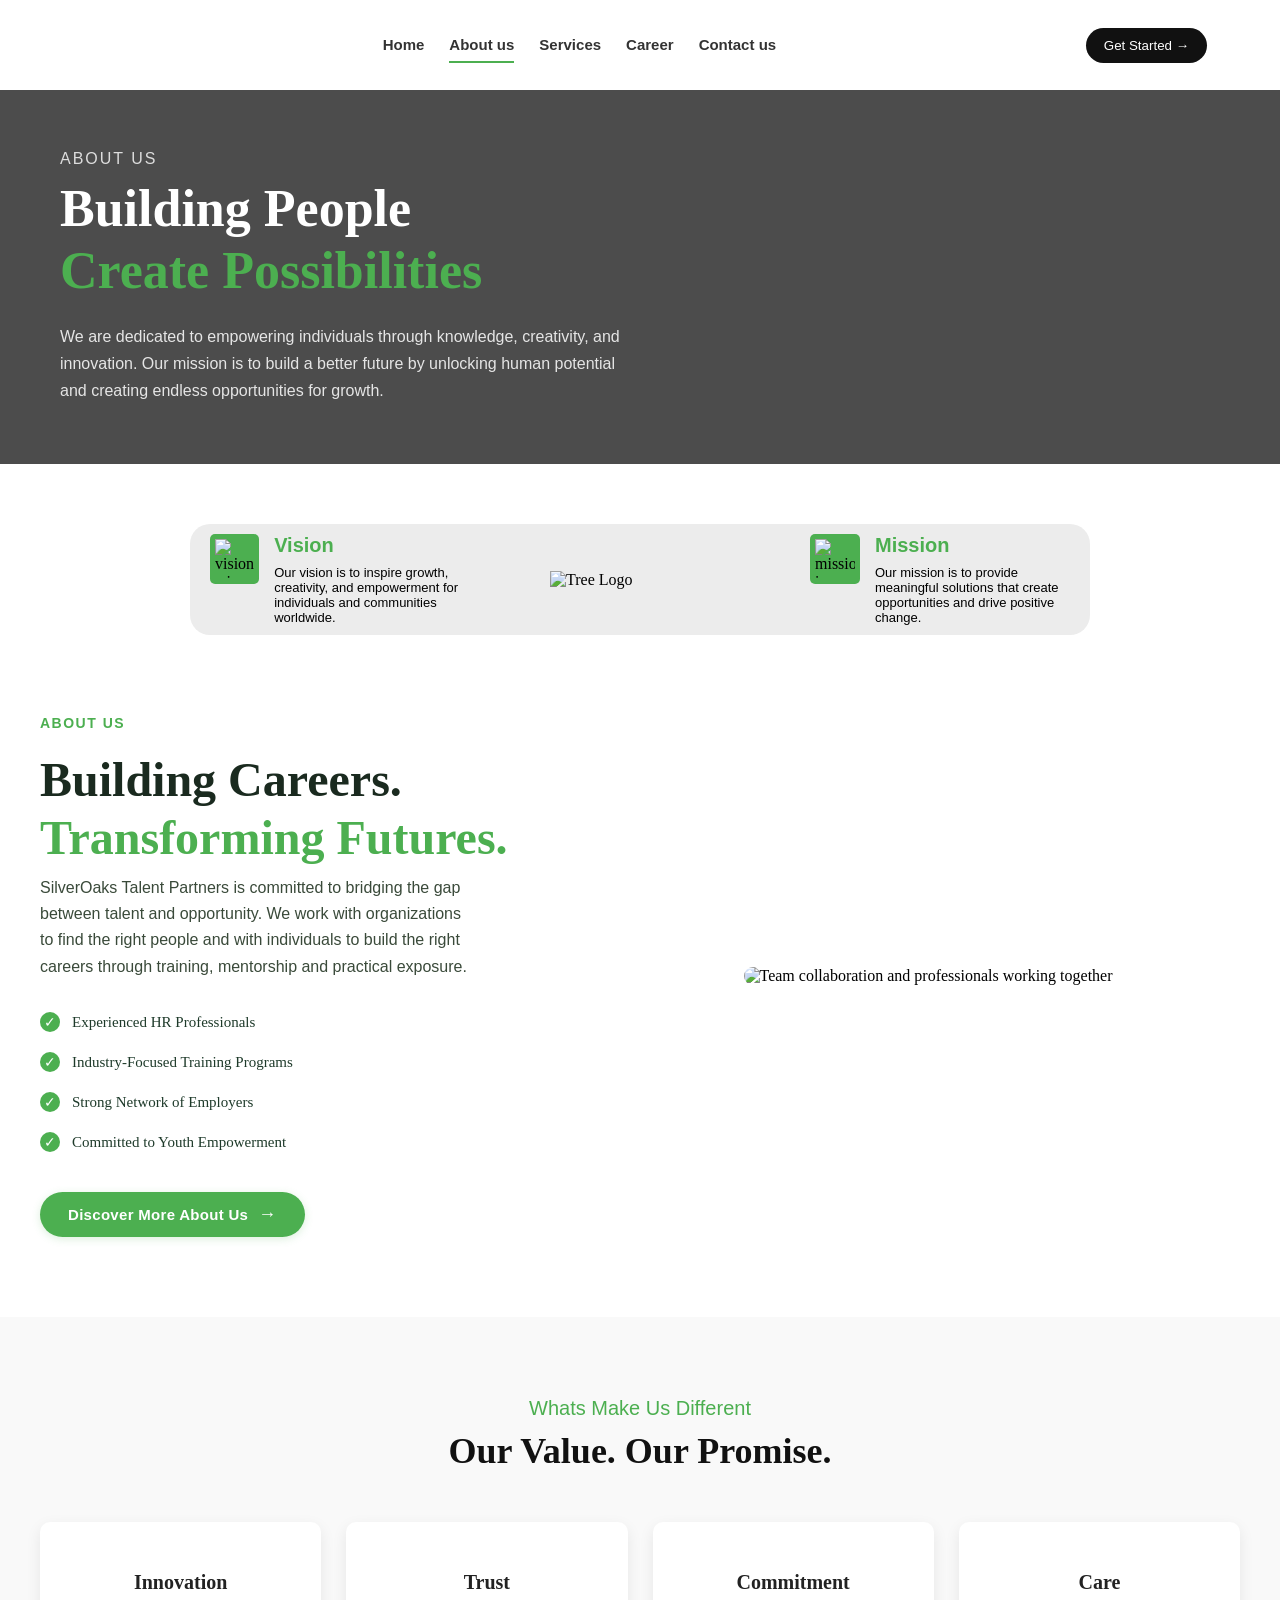
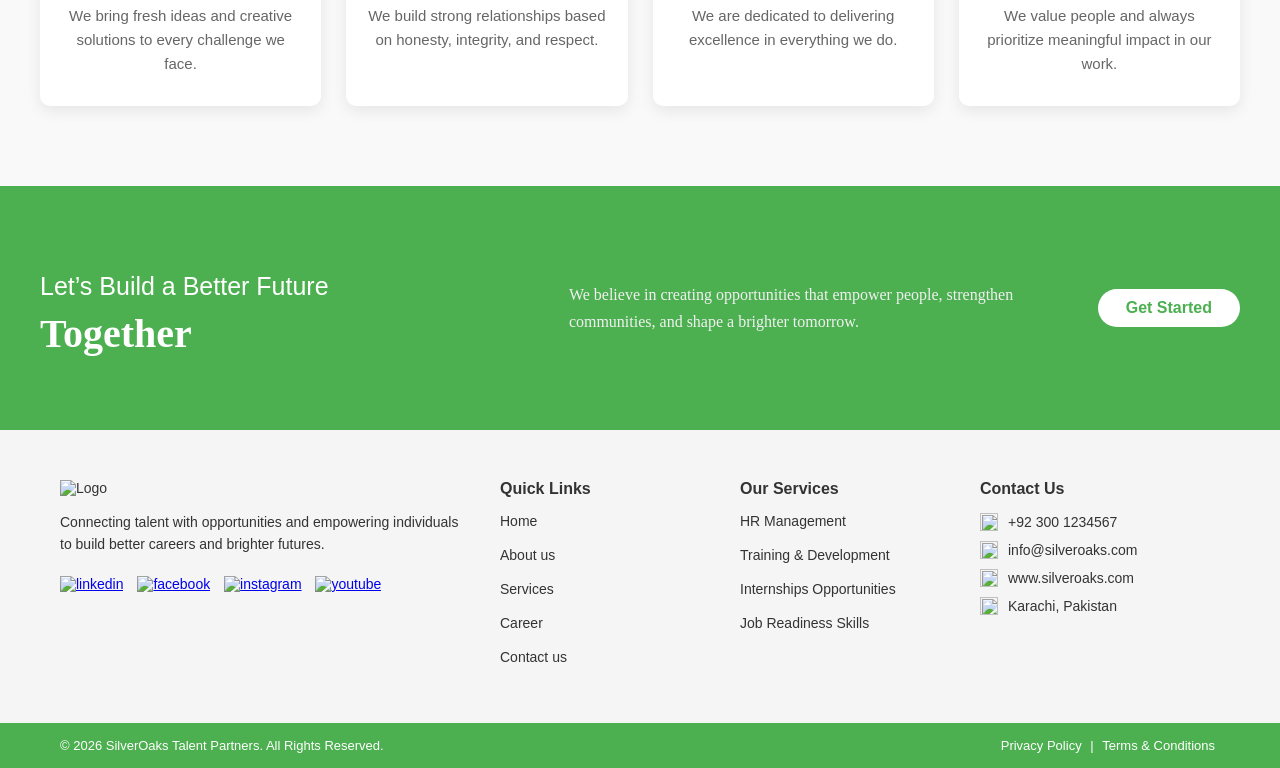
==== about-us.html @ 460e460d "Add files via upload" ====
<!DOCTYPE html>
<html lang="en">
<head>
    <meta charset="UTF-8">
    <meta name="viewport" content="width=device-width, initial-scale=1.0">
    <title>About</title>
    <link rel="stylesheet" href="style.css">
</head>
<body>

    <!-- Nav -->
    <header class="navbar">
  <div class="nav-container">

    <!-- LOGO -->
    <div class="logo">
        <img src="https://icoanalytics.org/wp-content/uploads/2022/05/Greenoaks-Capital.png" alt="">
    </div>

    <!-- NAV LINKS -->
    <ul class="nav-links" id="navLinks">
      <li><a href="index.html">Home</a></li>
      <li><a href="about-us.html" class="active">About us</a></li>
      <li><a href="services.html">Services</a></li>
      <li><a href="career.html">Career</a></li>
      <li><a href="contact.html">Contact us</a></li>
    </ul>

    <!-- BUTTON -->
    <div class="nav-btn">
      <button>Get Started →</button>
    </div>

    <!-- MOBILE MENU ICON -->
    <div class="menu-toggle" id="menuToggle">
      ☰
    </div>

  </div>
</header>
<script>
    const toggle = document.getElementById("menuToggle");
const nav = document.getElementById("navLinks");

toggle.addEventListener("click", () => {
  nav.classList.toggle("active");
});
</script>
    <!-- Nav End -->

    <!-- header -->
     <section class="about-hero">
  <div class="about-hero-overlay">
    <div class="about-hero-content">

      <p class="sub-heading">About Us</p>

      <h1>
        Building People <br>
        <span>Create Possibilities</span>
      </h1>

      <p class="description">
        We are dedicated to empowering individuals through knowledge, creativity,
        and innovation. Our mission is to build a better future by unlocking
        human potential and creating endless opportunities for growth.
      </p>

    </div>
  </div>
</section>
    <!-- header  End-->


    <section class="about-vision-section">

  <div class="vision-container">

    <!-- LEFT CARD -->
    <div class="vision-card left">
      <div class="card-row">
        <img src="https://img.icons8.com/?size=100&id=5g55QDdzH1wG&format=png&color=FFFFFF" alt="vision icon">
        <div class="card-text">
          <h3> Vision</h3>
          <p>
            Our vision is to inspire growth, creativity, and empowerment
            for individuals and communities worldwide.
          </p>
        </div>
      </div>
    </div>

    <!-- CENTER IMAGE -->
    <div class="vision-center">
      <img src="https://png.pngtree.com/png-vector/20220831/ourmid/pngtree-banyan-tree-logo-design-vector-png-image_6131481.png" 
           alt="Tree Logo">
    </div>

    <!-- RIGHT CARD -->
    <div class="vision-card right">
      <div class="card-row">
        <img src="https://img.icons8.com/?size=100&id=46274&format=png&color=FFFFFF" alt="mission icon">
        <div class="card-text">
          <h3>Mission</h3>
          <p>
            Our mission is to provide meaningful solutions that create
            opportunities and drive positive change.
          </p>
        </div>
      </div>
    </div>

  </div>

</section>

    <!-- About Us -->
     <section class="about-section">
        <div class="about-container">
            <!-- Left side: text and features exactly as image content -->
            <div class="about-content">
                <div class="about-badge">ABOUT US</div>
                <h1 class="about-title">
                    Building Careers.<br>
                    <span>Transforming Futures.</span>
                </h1>
                <p class="about-description">
                    SilverOaks Talent Partners is committed to bridging the gap<br>
                    between talent and opportunity. We work with organizations<br>
                    to find the right people and with individuals to build the right<br>
                    careers through training, mentorship and practical exposure.
                </p>

                <div class="about-features">
                    <div class="feature-item">
                        <div class="feature-icon">✓</div>
                        <span class="feature-text">Experienced HR Professionals</span>
                    </div>
                    <div class="feature-item">
                        <div class="feature-icon">✓</div>
                        <span class="feature-text">Industry-Focused Training Programs</span>
                    </div>
                    <div class="feature-item">
                        <div class="feature-icon">✓</div>
                        <span class="feature-text">Strong Network of Employers</span>
                    </div>
                    <div class="feature-item">
                        <div class="feature-icon">✓</div>
                        <span class="feature-text">Committed to Youth Empowerment</span>
                    </div>
                </div>

                <a href="#" class="about-btn">
                    Discover More About Us
                    <span style="font-size: 18px;">→</span>
                </a>
            </div>

            <!-- Right side: image (placeholder but as per image content layout) -->
            <div class="about-image-wrapper">
                <img class="about-image" 
                     src="https://encrypted-tbn0.gstatic.com/images?q=tbn:ANd9GcSAWyE8e3MQUr7hK---w3nMkkoeX6KcLsEbGg&s" 
                     alt="Team collaboration and professionals working together">
            </div>
        </div>
    </section>
    <!-- About Us End -->

    <section class="about-values-promise">

  <div class="values-header">
    <h4>Whats Make Us Different</h4>
    <h2>Our Value. Our Promise.</h2>
  </div>

  <div class="values-grid">

    <!-- CARD 1 -->
    <div class="value-card">
      <img src="https://img.icons8.com/ios-filled/100/4CAF50/idea.png" alt="">
      <h3>Innovation</h3>
      <p>We bring fresh ideas and creative solutions to every challenge we face.</p>
    </div>

    <!-- CARD 2 -->
    <div class="value-card">
      <img src="https://img.icons8.com/ios-filled/100/4CAF50/handshake.png" alt="">
      <h3>Trust</h3>
      <p>We build strong relationships based on honesty, integrity, and respect.</p>
    </div>

    <!-- CARD 3 -->
    <div class="value-card">
      <img src="https://img.icons8.com/ios-filled/100/4CAF50/goal.png" alt="">
      <h3>Commitment</h3>
      <p>We are dedicated to delivering excellence in everything we do.</p>
    </div>

    <!-- CARD 4 -->
    <div class="value-card">
      <img src="https://img.icons8.com/ios-filled/100/4CAF50/like.png" alt="">
      <h3>Care</h3>
      <p>We value people and always prioritize meaningful impact in our work.</p>
    </div>

  </div>

</section>

<section class="about-cta-section">

  <div class="cta-container">

    <!-- 1. HEADING -->
    <h2>
      <span> Let’s Build a Better Future</span> <br>
      Together
    </h2>

    <!-- 2. PARAGRAPH -->
    <p>
      We believe in creating opportunities that empower people,
      strengthen communities, and shape a brighter tomorrow.
    </p>

    <!-- 3. BUTTON -->
    <button class="cta-btn">Get Started</button>

  </div>

</section>




    
<!-- Footer -->
 <footer id="footer-main" class="footer-container">

    <div class="footer-top">
        
        <!-- Logo & About -->
        <div class="footer-col footer-about">
            <img src="https://icoanalytics.org/wp-content/uploads/2022/05/Greenoaks-Capital.png" 
                 alt="Logo" class="footer-logo">

            <p class="footer-text">
                Connecting talent with opportunities and empowering individuals 
                to build better careers and brighter futures.
            </p>

            <div class="footer-social">
                <a href="#"><img src="https://img.icons8.com/?size=100&id=8808&format=png&color=4caf50" alt="linkedin"></a>
                <a href="#"><img src="https://img.icons8.com/?size=100&id=8818&format=png&color=4caf50" alt="facebook"></a>
                <a href="#"><img src="https://img.icons8.com/?size=100&id=32309&format=png&color=4caf50" alt="instagram"></a>
                <a href="#"><img src="https://img.icons8.com/?size=100&id=37326&format=png&color=4caf50" alt="youtube"></a>
            </div>
        </div>

        <!-- Quick Links -->
        <div class="footer-col">
            <h4 class="footer-heading">Quick Links</h4>
            <ul class="footer-links">
                <li><a href="index.html">Home</a></li>
                <li><a href="about-us.html">About us</a></li>
                <li><a href="services.html">Services</a></li>
                <li><a href="career.html">Career</a></li>
                <li><a href="contact.html">Contact us</a></li>
            </ul>
        </div>

        <!-- Services -->
        <div class="footer-col">
            <h4 class="footer-heading">Our Services</h4>
            <ul class="footer-links">
                <li><a href="#">HR Management</a></li>
                <li><a href="#">Training & Development</a></li>
                <li><a href="#">Internships Opportunities</a></li>
                <li><a href="#">Job Readiness Skills</a></li>
            </ul>
        </div>

        <!-- Contact -->
        <div class="footer-col">
            <h4 class="footer-heading">Contact Us</h4>
            <ul class="footer-contact">
                <li><img src="https://img.icons8.com/?size=100&id=9730&format=png&color=4caf50" alt=""> +92 300 1234567</li>
                <li><img src="https://img.icons8.com/?size=100&id=tiHbAqWU3ZCQ&format=png&color=4caf50" alt=""> info@silveroaks.com</li>
                <li><img src="https://img.icons8.com/?size=100&id=2963&format=png&color=4caf50" alt=""> www.silveroaks.com</li>
                <li><img src="https://img.icons8.com/?size=100&id=7880&format=png&color=4caf50" alt=""> Karachi, Pakistan</li>
            </ul>
        </div>

    </div>

    <!-- Bottom Bar -->
    <div class="footer-bottom">
        <p class="footer-copy">
            © 2026 SilverOaks Talent Partners. All Rights Reserved.
        </p>

        <div class="footer-bottom-links">
            <a href="#">Privacy Policy</a>
            <span>|</span>
            <a href="#">Terms & Conditions</a>
        </div>
    </div>

</footer>

</body>
</html>
---- style.css ----
*{
    margin: 0;
    padding: 0;
    box-sizing: border-box;
}
/* NAVBAR */
.navbar {
  width: 100%;
  /* position: sticky;
  top: 0; */
  background-color: white;
  font-family: Arial, Helvetica, sans-serif;
  z-index: 999;
  padding: 10px;
}

.nav-container {
  width: 90%;
  max-width: 1200px;
  margin: auto;
  display: flex;
  align-items: center;
  justify-content: space-between;
  height: 70px;
}

/* LOGO */
.logo img{
    height: 70px;
    width: auto;
    object-fit: contain;
}
/* LINKS */
.nav-links {
  display: flex;
  gap: 25px;
  list-style: none;
}

.nav-links li a {
  text-decoration: none;
  color: #333;
  font-weight: 600;
  font-size: 15px;
  height: 100%;
  position: relative;
  transition: 0.3s;
}

/* underline base */
.nav-links li a::after {
  content: "";
  position: absolute;
  left: 0;
  bottom: -10px;
  width: 0%;
  height: 2px;
  background: #4CAF50;
  transition: 0.3s;
}

/* hover effect */
.nav-links li a:hover::after {
  width: 100%;
}


.nav-links li a.active::after {
  width: 100%;
}

/* BUTTON */
.nav-btn button {
  padding: 10px 18px;
  border-radius: 25px;
  border: none;
  background: #111;
  color: #fff;
  cursor: pointer;
  transition: 0.3s;
}

.nav-btn button:hover {
  background: #4CAF50;
}

/* MOBILE MENU ICON */
.menu-toggle {
  display: none;
  font-size: 26px;
  cursor: pointer;
}

/* 🔥 RESPONSIVE */
@media (max-width: 768px) {

  .nav-links {
    position: absolute;
    top: 85px;
    left: -100%;
    width: 100%;
    background: #fff;
    flex-direction: column;
    text-align: center;
    padding: 20px 0;
    transition: 0.3s;
  }

  .nav-links.active {
    left: 0;
  }

  .menu-toggle {
    display: block;
  }

  .nav-btn {
    display: none;
  }
}

.hero {
  width: 100%;
  padding-top: 80px;
}

.container {
  width: 90%;
  max-width: 1200px;
  margin: auto;
  display: flex;
  align-items: center;
  justify-content: space-between;
  gap: 40px;
}

/* LEFT */
.hero-content {
  flex: 1;
}

.subtitle {
  font-size: 14px;
  color: #4CAF50;
  margin-bottom: 10px;
  font-family: Arial, Helvetica, sans-serif;
}

.hero-content h1 {
  font-size: 48px;
  line-height: 1.2;
  color: #111;
}

.hero-content span {
  color: #4CAF50;
}

.desc {
  margin: 20px 0;
  font-family: Arial, Helvetica, sans-serif;
  line-height: 20px;
  max-width: 500px;
}

.btn {
  padding: 12px 22px;
  background: #4CAF50;
  border: none;
  color: #fff;
  border-radius: 25px;
  cursor: pointer;
}

/* RIGHT */
.hero-image img {
  width: 100%;
  max-width: 500px;
}

/* 🔥 GREEN FEATURE BAR */
.hero-features {
  margin-top: 60px;
  background:  #4CAF50;
  display: flex;
  justify-content: center;
  gap: 50px;
  align-items: center;
  padding: 25px 10px;
  flex-wrap: wrap;
}

.feature-box {
  display: flex;
  align-items: center;
  gap: 12px;
  color: #fff;
  border-right: 1px solid rgba(255,255,255,0.2);
  padding: 10px 20px;
}

.feature-box:last-child {
  border-right: none;
}

.feature-box img {
  width: 35px;
  height: 35px;
  object-fit: contain;
}

.feature-box p {
  font-size: 14px;
  line-height: 1.3;
}

/* 🔥 RESPONSIVE */
@media (max-width: 768px) {
  .container {
    flex-direction: column;
    text-align: center;
  }

  .hero-content h1 {
    font-size: 32px;
  }

  .hero-features {
    flex-direction: column;
    gap: 20px;
  }

  .feature-box {
    border-right: none;
  }
}

.services {
  padding: 100px 0;
  background: #f6f7f5;
}

 .service-container {
  width: 90%;
  max-width: 1200px;
  margin: auto;
}

/* HEADER */
.section-header {
  text-align: center;
  margin-bottom: 60px;
  position: relative;
}

.top-line {
  width: 60px;
  height: 2px;
  background: #cfcfcf;
  margin: 0 auto 10px;
}

.tag {
  font-size: 12px;
  letter-spacing: 2px;
  color: #4CAF50;
  font-family: Arial, Helvetica, sans-serif;
  font-weight: 600;
  margin-bottom: 5px;
}

.section-header h2 {
  font-size: 38px;
  font-weight: 600;
  color: #000;
  margin-bottom: 10px;
}

.subtext {
  max-width: 620px;
  margin: auto;
  font-family: Arial, Helvetica, sans-serif;
  font-size: 14px;
  line-height: 1.6;
}

/* GRID */
.service-grid {
    display: flex;
    flex-wrap: wrap;
    justify-content: center;
    align-items: center;
  gap: 10px;
}

/* CARD */
.service-card {
    width: 280px;
    height: 300px;
  background: #fff;
  padding: 35px ;
  border-radius: 14px;
  text-align: center;
  border: 1px solid #eee;
  box-shadow: 0 8px 20px rgba(0,0,0,0.04);
  transition: 0.3s ease;
}

.service-card:hover {
  transform: translateY(-6px);
  box-shadow: 0 12px 25px rgba(0,0,0,0.08);
}

/* ICON BOX */
.icon {
  width: 70px;
  height: 70px;
  margin: 0 auto 20px;
  display: flex;
  align-items: center;
  justify-content: center;
}

.icon img {
  width: auto;
  height: 50px;
  object-fit: contain;
}

/* TEXT */
.service-card h3 {
  font-size: 15px;
  font-weight: 600;
  color: #4CAF50;
  padding: 0 30px;
  margin-bottom: 12px;
}

.service-card p {
  font-size: 13px;
  font-family: Arial, Helvetica, sans-serif;
  line-height: 1.6;
  margin-bottom: 18px;
}

/* LINK */
.service-card a {
  font-size: 13px;
  color: #2d3b2f;
  text-decoration: none;
  font-family: Arial, Helvetica, sans-serif;
  font-weight: 700;
  display: inline-flex;
  align-items: center;
  gap: 5px;
  transition: 0.3s;
}

.service-card a span {
  transition: 0.3s;
}

.service-card a:hover span {
  transform: translateX(5px);
}

/* 🔥 RESPONSIVE */
@media (max-width: 992px) {
  .service-grid {
    grid-template-columns: repeat(2, 1fr);
  }
}

@media (max-width: 576px) {
  .service-grid {
    grid-template-columns: 1fr;
  }

  .section-header h2 {
    font-size: 28px;
  }
}



        .process-section {
            /* background image with fallback color */
            background-image: url('https://static.vecteezy.com/system/resources/thumbnails/051/683/536/small/beautiful-cream-color-luxury-wave-background-with-gold-lines-abstract-elegant-wallpapers-vector.jpg');
            background-size: cover;
            background-position: center center;
            background-repeat: no-repeat;
            background-attachment: scroll; /* ensures mobile friendly scroll */
            position: relative;
            width: 100%;
            padding: 60px 20px;
        }
        .process-section::before {
            content: '';
            position: absolute;
            top: 0;
            left: 0;
            width: 100%;
            height: 100%;
            background-color: rgba(255, 248, 235, 0.65); /* warm cream overlay */
            pointer-events: none;
            z-index: 0;
        }

        .process-container {
            position: relative;
            z-index: 2;
            max-width: 1280px;
            margin: 0 auto;
            width: 100%;
        }

        /* HEADER styling */
        .process-section .section-header {
            text-align: center;
            margin-bottom: 2.5rem;
        }

        .process-section .section-header h2 {
            font-size: large;
            font-weight: 700;
            letter-spacing: -0.02em;
            font-family: Arial, Helvetica, sans-serif;
            color: #1a3a2a;
            margin-bottom: 0.5rem;
        }

        .section-header .subhead {
            font-size: 40px;
            color: #2e5c3a;
            font-weight: 600;
            display: inline-block;
            padding-bottom: 0.5rem;
            letter-spacing: 0.5px;
        }

        /* Grid layout for process steps — fully responsive */
        .process-grid {
            display: grid;
            grid-template-columns: repeat(4, 1fr);
            gap: 2rem;
            margin-top: 1rem;
        }

        /* process card style */
        .process-card {
            padding: 2rem 1.5rem;
            text-align: center;
        }
        .icon-wrapper {
            width: 80px;
            height: 80px;
            margin: 0 auto 1.2rem auto;
            background: #f0f7e8;
            border-radius: 50%;
            display: flex;
            align-items: center;
            justify-content: center;
            box-shadow: 0 8px 14px rgba(0,0,0,0.03);
            transition: all 0.2s;
        }
        .step-icon {
            width: 48px;
            height: 48px;
            object-fit: contain;
            display: block;
            width: 52px;
            height: 52px;
            background: transparent;
        }

        /* step number */
        .step-number {
            font-size: 1.2rem;
            font-weight: 700;
            font-family: monospace;
            color: #fff;
            background: #4CAF50;
            display: inline-block;
            padding: 0.2rem 0.8rem;
            border-radius: 40px;
            margin-bottom: 1.2rem;
            letter-spacing: 0.5px;
        }

        .process-card h3 {
            font-size: large;
            font-weight: 700;
            margin-bottom: 0.8rem;
            color: #4CAF50;
        }

        .process-card p {
            font-size: 0.95rem;
            line-height: 1.5;
            color: #2d3e2c;
            font-family: 'Inter', system-ui, 'Segoe UI', sans-serif;
            font-weight: 400;
        }

        /* Responsive design: large tablets, medium screens */
        @media (max-width: 992px) {
            .process-grid {
                grid-template-columns: repeat(2, 1fr);
                gap: 1.8rem;
            }
            .process-section {
                padding: 3rem 1.8rem;
            }
            .process-card {
                padding: 1.6rem 1.2rem;
            }
        }

        @media (max-width: 640px) {
            .process-grid {
                grid-template-columns: 1fr;
                gap: 1.5rem;
            }
            .process-section {
                padding: 2.5rem 1.2rem;
            }
            .process-section .section-header h2 {
                font-size: medium;
            }
            .icon-wrapper {
                width: 70px;
                height: 70px;
            }
            .step-icon {
                width: 44px;
                height: 44px;
            }
            .process-card h3 {
                font-size: 1.4rem;
            }
            .section-header .subhead{
                font-size: 32px;
            }
        }

        /* small extra touch for screen readers & accessibility */
        @media (prefers-reduced-motion: reduce) {
            .process-card {
                transition: none;
            }
        }

        /* ensure bg image is visible and overaly text is readable */
        .process-section {
            background-blend-mode: normal;
        }



.about-section {
            max-width: 1280px;
            margin: 0 auto;
            padding: 80px 40px;
            background: #ffffff;
        }

        .about-container {
            display: flex;
            flex-wrap: wrap;
            gap: 60px;
            align-items: center;
            justify-content: space-between;
        }

        /* LEFT CONTENT */
        .about-content {
            flex: 1.1;
            min-width: 280px;
        }

        .about-badge {
            color: #4CAF50;
            font-size: 14px;
            font-family: Arial, Helvetica, sans-serif;
            font-weight: 600;
            letter-spacing: 1.5px;
            text-transform: uppercase;
            margin-bottom: 20px;
        }

        .about-title {
            font-size: 48px;
            font-weight: 800;
            line-height: 1.2;
            color: #1a2a1f;
            margin-bottom: 8px;
        }

        .about-title span {
            color: #4CAF50;
            display: inline-block;
        }

        .about-subtitle {
            font-size: 32px;
            font-weight: 700;
            color: #2c5e2a;
            margin-bottom: 24px;
            line-height: 1.2;
        }

        .about-description {
            font-size: 16px;
            line-height: 1.65;
            color: #3a4a3a;
            margin-bottom: 32px;
            max-width: 95%;
            font-family: Arial, Helvetica, sans-serif;
        }

        /* Features grid - 2x2 exactly like the image points */
        .about-features {
            display: flex;
            flex-direction: column;
            justify-content: flex-start;
            align-items: flex-start;
            gap: 20px 28px;
            margin-bottom: 40px;
        }

        .feature-item {
            display: flex;
            align-items: center;
            gap: 12px;
        }

        .feature-icon {
            width: 20px;
            height: 20px;
            background-color: #4CAF50;
            border-radius: 50%;
            display: flex;
            align-items: center;
            justify-content: center;
            color: white;
            font-size: 14px;
            flex-shrink: 0;
        }

        .feature-text {
            font-size: 15px;
            font-weight: 500;
            color: #1e3a2a;
        }

        /* CTA Button */
        .about-btn {
            display: inline-flex;
            align-items: center;
            gap: 10px;
            font-family: Arial, Helvetica, sans-serif;
            background-color: #4CAF50;
            color: white;
            text-decoration: none;
            font-weight: 600;
            font-size: 15px;
            padding: 12px 28px;
            border-radius: 30px;
            transition: all 0.25s ease;
            border: none;
            cursor: pointer;
            letter-spacing: 0.3px;
            box-shadow: 0 2px 8px rgba(76, 175, 80, 0.2);
        }

        .about-btn:hover {
            background-color: #3d9140;
            transform: translateY(-2px);
            box-shadow: 0 8px 18px rgba(76, 175, 80, 0.25);
        }

        /* RIGHT IMAGE */
        .about-image-wrapper {
            flex: 0.9;
            min-width: 280px;
            height: 100%;
            display: flex;
            justify-content: center;
        }

        .about-image {
            width: 100%;
            max-width: 480px;
            border-radius: 24px;
            object-fit: cover;
            box-shadow: 0 20px 35px -10px rgba(0, 0, 0, 0.1);
        }

        /* Responsive */
        @media (max-width: 1024px) {
            .about-section {
                padding: 60px 30px;
            }
            .about-title {
                font-size: 40px;
            }
            .about-subtitle {
                font-size: 28px;
            }
        }

        @media (max-width: 900px) {
            .about-container {
                flex-direction: column;
                gap: 45px;
            }
            .about-content {
                width: 100%;
            }
            .about-description {
                max-width: 100%;
            }
            .about-image-wrapper {
                width: 100%;
                justify-content: center;
            }
        }

        @media (max-width: 600px) {
            .about-section {
                padding: 40px 20px;
            }
            .about-title {
                font-size: 32px;
            }
            .about-subtitle {
                font-size: 24px;
            }
            .about-features {
                grid-template-columns: 1fr;
                gap: 16px;
            }
            .feature-text {
                font-size: 14px;
            }
            .about-btn {
                padding: 10px 24px;
                font-size: 14px;
            }
        }


        /* Main Section */
.home-cta-container {
    position: relative;
    background: #4CAF50;
    padding: 80px 20px;
    color: #fff;
    text-align: center;
    overflow: hidden;
}

/* Optional dark overlay for better contrast */
.home-cta-overlay {
    max-width: 1200px;
    margin: auto;
}

/* Text Styles */
.home-cta-subtitle {
    font-size: medium;
    font-family: Arial, Helvetica, sans-serif;
    letter-spacing: 2px;
    opacity: 0.8;
    margin-bottom: 10px;
}

.home-cta-title {
    font-size: 40px;
    font-weight: 700;
    margin-bottom: 15px;
}

.home-cta-description {
    max-width: 700px;
    margin: 0 auto 50px;
    font-size: medium;
    font-family: Arial, Helvetica, sans-serif;
    opacity: 0.9;
    line-height: 1.6;
}

/* Features Grid */
.home-cta-features {
    display: grid;
    grid-template-columns: repeat(4, 1fr);
    gap: 30px;
}

/* Each Item */
.home-cta-item {
    padding: 10px;
    border-left: 1px solid white;
    display: flex;
    flex-direction: row;
    gap: 20px;
    justify-content: flex-start;
    align-items: flex-start;
    text-align: left;
    padding-left: 40px;
}

/* Icon */
.home-cta-icon {
    width: 60px;
    height: 60px;
}

.home-cta-icon img {
    width: 100%;
    height: 100%;
    object-fit: contain;
    filter: brightness(0) invert(1); /* makes icons white */
}

/* Title */
.home-cta-item-title {
    font-size: 16px;
    font-weight: 600;
    font-family: Arial, Helvetica, sans-serif;
    margin-bottom: 8px;
}

/* Text */
.home-cta-item-text {
    font-size: 14px;
    opacity: 0.85;
    line-height: 1.5;
}

/* Responsive */
@media (max-width: 992px) {
    .home-cta-features {
        grid-template-columns: repeat(2, 1fr);
        gap: 25px;
    }
    .home-cta-item {
    border-left: none;
    display: flex;
    flex-direction: column;
    justify-content: center;
    align-items: center;
    text-align: center;
    padding: 10px;
}
}

@media (max-width: 576px) {
    .home-cta-title {
        font-size: 28px;
    }

    .home-cta-features {
        grid-template-columns: 1fr;
    }
}


.footer-container {
    background: #f5f5f5;
    color: #333;
    font-family: Arial, sans-serif;
}

/* Top Section */
.footer-top {
    display: grid;
    grid-template-columns: 2fr 1fr 1fr 1.2fr;
    gap: 40px;
    padding: 50px 60px;
}

/* Columns */
.footer-col {
    font-size: 14px;
}

/* Logo */
.footer-logo {
    width: 180px;
    margin-bottom: 15px;
}

/* Text */
.footer-text {
    line-height: 1.6;
    margin-bottom: 20px;
}

/* Social Icons */
.footer-social a {
    display: inline-block;
    margin-right: 10px;
}

.footer-social img {
    width: 30px;
    height: 30px;
}

/* Headings */
.footer-heading {
    font-size: 16px;
    margin-bottom: 15px;
    font-weight: 600;
}

/* Links */
.footer-links {
    list-style: none;
    padding: 0;
    display: flex;
    flex-direction: column;
    justify-content: flex-start;
    align-items: flex-start;
    gap: 10px;
}

.footer-links li {
    margin-bottom: 8px;
}

.footer-links a {
    text-decoration: none;
    color: #333;
    font-weight: 500;
}

.footer-links a:hover {
    color: #2f5d2f;
}

/* Contact */
.footer-contact {
    list-style: none;
    padding: 0;
}

.footer-contact li {
    display: flex;
    align-items: center;
    margin-bottom: 10px;
}

.footer-contact img {
    width: 18px;
    height: 18px;
    margin-right: 10px;
}

/* Bottom Bar */
.footer-bottom {
    background-color: #4CAF50;
    color: #fff;
    padding: 15px 60px;
    display: flex;
    justify-content: space-between;
    align-items: center;
    font-size: 13px;
}

/* Bottom Links */
.footer-bottom-links a {
    color: #fff;
    text-decoration: none;
    margin: 0 5px;
}

.footer-bottom-links a:hover {
    text-decoration: underline;
}

/* Responsive */
@media (max-width: 992px) {
    .footer-top {
        grid-template-columns: 1fr 1fr;
    }
}

@media (max-width: 576px) {
    .footer-top {
        grid-template-columns: 1fr;
        padding: 40px 20px;
    }

    .footer-bottom {
        flex-direction: column;
        gap: 10px;
        text-align: center;
    }
}



.about-hero {
  width: 100%;
  height: fit-content;
  background: url('https://static.vecteezy.com/system/resources/thumbnails/049/547/631/small/stunning-high-resolution-nature-and-landscape-backgrounds-breathtaking-scenery-in-hd-free-photo.jpg') no-repeat center center/cover;
  display: flex;
  align-items: center;
  justify-content: flex-start;
  position: relative;
}

/* dark overlay for readability */
.about-hero-overlay {
  width: 100%;
  background: rgba(0, 0, 0, 0.7);
  display: flex;
  align-items: center;
}

/* content box */
.about-hero-content {
  max-width: 700px;
  padding: 60px;
  color: #fff;
}

/* sub heading */
.sub-heading {
  font-size: 16px;
  font-family: Arial, Helvetica, sans-serif;
  letter-spacing: 2px;
  text-transform: uppercase;
  margin-bottom: 10px;
  color: #ddd;
}

/* main heading */
.about-hero-content h1 {
  font-size: 52px;
  line-height: 1.2;
  margin-bottom: 20px;
}

/* green span */
.about-hero-content h1 span {
  color: #4CAF50;
}

/* paragraph */
.description {
  font-size: 16px;
  line-height: 1.7;
  font-family: Arial, Helvetica, sans-serif;
  color: #e5e5e5;
}

/* ✅ responsive */
@media (max-width: 768px) {
  .about-hero {
    justify-content: center;
    text-align: center;
  }

  .about-hero-content {
    padding: 30px 20px;
    text-align: center;
  }

  .about-hero-content h1 {
    font-size: 36px;
  }
}


.about-vision-section {
  width: 100%;
  padding: 60px 20px;
  padding-bottom: 0;
  display: flex;
  justify-content: center;
}

.vision-container {
  width: 100%;
  max-width: 900px;
  background-color: rgb(236, 236, 236);
  border-radius: 20px;
  padding: 10px 20px;

  display: flex;
  align-items: center;
  justify-content: space-between;
  gap: 40px;
}

/* CENTER IMAGE */
.vision-center {
  flex: 1;
  display: flex;
  justify-content: center;
}

.vision-center img {
  max-width: 180px;
  width: 100%;
  height: auto;
}

/* CARDS */
.vision-card {
  flex: 1;
}

/* row inside card */
.card-row {
  display: flex;
  align-items: flex-start;
  gap: 15px;
}

/* icon */
.card-row img {
  width: 50px;
  background-color: #4CAF50;
  padding: 5px;
  border-radius: 5px;
  height: 50px;
}

/* text */
.card-text h3 {
  font-size: 20px;
  margin-bottom: 8px;
  font-family: Arial, Helvetica, sans-serif;
  color: #4CAF50;
  text-align: left;
}

.card-text p {
  text-align: left;
  font-family: Arial, Helvetica, sans-serif;
  font-size: small !important;
  margin: 0;
}

/* LEFT ALIGN RIGHT SIDE TEXT DIFFERENCE (optional polish) */
.left .card-row {
  text-align: right;
  flex-direction: row;
}

/* RESPONSIVE */
@media (max-width: 900px) {
  .vision-container {
    flex-direction: column;
    text-align: center;
  }

  .card-row {
    justify-content: center;
    text-align: center;
    flex-direction: column;
    align-items: center;
  }
.left .card-row{
    flex-direction: column;
}
  .vision-center {
    order: -1;
    margin-bottom: 30px;
  }
  .card-text h3 {
  text-align: center;
}

.card-text p {
  text-align: center;
}
}


.about-values-promise {
  width: 100%;
  padding: 80px 20px;
  background: #f9f9f9;
  text-align: center;
}

/* HEADER */
.values-header h4 {
  color: #4CAF50;
  font-family: Arial, Helvetica, sans-serif;
  font-size: 20px;
  margin-bottom: 10px;
  font-weight: 500;
}

.values-header h2 {
  font-size: 36px;
  margin-bottom: 50px;
  color: #111;
}

/* GRID */
.values-grid {
  max-width: 1200px;
  margin: auto;
  display: grid;
  grid-template-columns: repeat(4, 1fr);
  gap: 25px;
}

/* CARD */
.value-card {
  background: #fff;
  padding: 30px 20px;
  border-radius: 10px;
  box-shadow: 0 5px 15px rgba(0,0,0,0.08);
  transition: 0.3s ease;
}

.value-card:hover {
  transform: translateY(-5px);
}

/* IMAGE */
.value-card img {
  width: 60px;
  margin-bottom: 15px;
}

/* TEXT */
.value-card h3 {
  font-size: 20px;
  margin-bottom: 10px;
  color: #222;
}

.value-card p {
  font-size: 15px;
  line-height: 1.6;
  color: #666;
  font-family: Arial, Helvetica, sans-serif;
}

/* RESPONSIVE */
@media (max-width: 992px) {
  .values-grid {
    grid-template-columns: repeat(2, 1fr);
  }
}

@media (max-width: 600px) {
  .values-grid {
    grid-template-columns: 1fr;
  }

  .values-header h2 {
    font-size: 28px;
  }
}


.about-cta-section {
  width: 100%;
  background: #4CAF50;
  padding: 70px 20px;
  color: #fff;
}

/* CONTAINER ROW */
.cta-container {
  max-width: 1200px;
  margin: auto;
  display: flex;
  align-items: center;
  justify-content: space-between;
  gap: 30px;
}

/* HEADING */
.cta-container h2 {
  font-size: 40px;
  line-height: 1.3;
  margin: 0;
  flex: 1;
}
.cta-container h2 span{
    font-weight: 100;
    font-size: 25px;
    font-family: Arial, Helvetica, sans-serif;
}
/* PARAGRAPH */
.cta-container p {
  flex: 1;
  font-size: 16px;
  line-height: 1.7;
  margin: 0;
  color: #f1f1f1;
}

/* BUTTON */
.cta-btn {
  flex-shrink: 0;
  background: #fff;
  color: #4CAF50;
  border: none;
  padding: 10px 28px;
  font-size: medium;
  font-weight: 600;
  border-radius: 20px;
  cursor: pointer;
}

/* ✅ MOBILE */
@media (max-width: 768px) {
  .cta-container {
    flex-direction: column;
    text-align: center;
  }

  .cta-container h2,
  .cta-container p {
    text-align: center;
  }

  .cta-btn {
    width: 100%;
    max-width: 220px;
  }
}

.service-page-what-we-do {
  padding: 90px 20px;
  background: #f6f7f9;
  text-align: center;
  font-family: Arial, sans-serif;
}

/* HEADER */
.service-page-subheading {
  color: #4CAF50;
  font-size: 20px;
  font-weight: 600;
  margin-bottom: 10px;
}

.service-page-heading {
  font-size: 40px;
  color: #111;
  line-height: 1.2;
  margin-bottom: 15px;
}

.service-page-description {
  max-width: 750px;
  margin: auto;
  font-size: 16px;
  color: #666;
  line-height: 1.7;
  margin-bottom: 60px;
}

/* GRID */
.service-page-grid {
  max-width: 1200px;
  margin: auto;
  display: grid;
  grid-template-columns: repeat(4, 1fr);
  gap: 25px;
}

/* CARD */
.service-page-card {
  background: #fff;
  padding: 30px 25px;
  border-radius: 14px;
  text-align: left;
  transition: 0.3s;
  border: 1px solid transparent;
}

.service-page-card:hover {
  transform: translateY(-8px);
  background: #f9fff9;
}

/* IMAGE */
.service-page-card img {
  width: 55px;
  margin-bottom: 15px;
}

/* TITLE */
.service-page-card h3 {
  font-size: 18px;
  color: #4CAF50;
  margin-bottom: 10px;
}

/* EXTRA TEXT */
.service-page-card-text {
  font-size: 14px;
  color: #666;
  line-height: 1.6;
  margin-bottom: 15px;
}

/* LIST (DOT STYLE) */
.service-page-card ul {
  list-style: none;
  padding: 0;
  margin: 0;
}

.service-page-card ul li {
  font-size: 14px;
  color: #555;
  margin-bottom: 10px;
  padding-left: 18px;
  position: relative;
}

.service-page-card ul li::before {
  content: "•";
  position: absolute;
  left: 0;
  color: #4CAF50;
  font-weight: bold;
}

/* RESPONSIVE */
@media (max-width: 1024px) {
  .service-page-grid {
    grid-template-columns: repeat(2, 1fr);
  }
}

@media (max-width: 600px) {
  .service-page-grid {
    grid-template-columns: 1fr;
  }

  .service-page-heading {
    font-size: 28px;
  }
}


.service-page-indivisual {
  padding: 60px  20px;
  display: flex;
  justify-content: center;
}

.service-page-indiv-container {
  max-width: 850px;
  width: 100%;
  height: fit-content;
  background: gainsboro;
  padding: 10px  ;
  display: flex;
  border-radius: 20px;
  gap: 25px;
  align-items: center;
}

/* LEFT IMAGE */
.service-page-indiv-left{
    height: 250px;
    width: 300px;
}
.service-page-indiv-left img {
  width: 100%;
  border-radius: 10px;
  height: 100%;
  object-fit: cover;
}

/* RIGHT SIDE */
.service-page-indiv-right {
  display: flex;
  flex-direction: row;
  gap: 20px;
}

/* BOX */
.service-page-box {
  background: #fff;
  padding: 18px;
  border-radius: 10px;
  width: 250px;
  transition: 0.3s;
}

/* ICON */
.service-page-box img {
  width: 45px;
  margin-bottom: 10px;
}

/* TEXT */
.service-page-box h3 {
  color: #4CAF50;
  margin-bottom: 8px;
}

.service-page-box p {
  font-size: 14px;
  color: #555;
  font-family: Arial, Helvetica, sans-serif;
  line-height: 1.6;
}

/* MOBILE */
@media (max-width: 768px) {
  .service-page-indiv-container {
    flex-direction: column;
    text-align: center;
  }

  .service-page-indiv-right {
    width: 100%;
    flex-direction: column;
    align-items: center;
  }

  .service-page-box {
    text-align: center;
    width: 100%;
  }
}

.careers-form-section {
  padding: 60px 20px;
  background: #f9f9f9;
}

/* TITLE */
.careers-form-title {
  text-align: center;
  margin-bottom: 40px;
}

.careers-form-title h2 {
  font-size: 28px;
  font-weight: 600;
}

.careers-form-title span {
  display: block;
  width: 60px;
  height: 3px;
  background: #4CAF50;
  margin: 10px auto 0;
  border-radius: 2px;
}

/* GRID */
.careers-form-grid {
  max-width: 1100px;
  margin: auto;
  display: grid;
  grid-template-columns: repeat(3, 1fr);
  gap: 20px;
}

/* FORM GROUP */
.careers-form-group {
  display: flex;
  flex-direction: column;
}

.careers-form-group label {
  font-size: 13px;
  margin-bottom: 6px;
  color: #333;
}

.careers-form-group input,
.careers-form-group select,
.careers-form-group textarea {
  padding: 12px;
  border: 1px solid #ddd;
  border-radius: 6px;
  font-size: 14px;
  transition: 0.3s;
  outline: none;
  background: #fff;
}

.careers-form-group input:focus,
.careers-form-group select:focus,
.careers-form-group textarea:focus {
  border-color: #4CAF50;
}

/* TEXTAREA */
.careers-form-group textarea {
  height: 110px;
  resize: none;
}

/* FILE BOX */
.careers-form-file {
  border: 2px dashed #ddd;
  padding: 18px;
  text-align: center;
  height: 100px;
  border-radius: 8px;
  cursor: pointer;
  font-size: 14px;
  color: #777;
  transition: 0.3s;
}

.careers-form-file:hover {
  border-color: #4CAF50;
  color: #4CAF50;
}

.careers-form-file input {
  display: none;
}

/* BUTTON */
.careers-form-btn {
  text-align: center;
  margin-top: 25px;
}

.careers-form-btn button {
  background: #4CAF50;
  color: #fff;
  border: none;
  padding: 13px 35px;
  border-radius: 30px;
  font-size: 15px;
  cursor: pointer;
  transition: 0.3s;
}

.careers-form-btn button:hover {
  transform: translateY(-2px);
  box-shadow: 0 5px 15px rgba(0,0,0,0.1);
}

/* QUOTE */
.careers-form-quote {
  max-width: 1100px;
  margin: 50px auto 0;
  display: flex;
  justify-content: space-between;
  align-items: center;
  gap: 20px;
  margin-bottom: 0 !important;
}

.careers-form-quote-text {
  font-size: 30px !important;
  color: #333;
  line-height: 1.5;
}

.careers-form-tree img {
  max-width: 120px;
}

/* CTA */
.careers-form-cta {
  background: #4CAF50;
  padding: 35px 20px;
}

.careers-form-cta-inner {
  max-width: 1100px;
  margin: auto;
  display: flex;
  justify-content: space-between;
  align-items: center;
  flex-wrap: wrap;
}

.careers-form-cta-text h3 {
  font-size: 24px;
  color: #fff;
}

.careers-form-cta-text p {
  font-size: 14px;
  color: #eaffea;
  margin-top: 6px;
}

.careers-form-cta-btn button {
  background: #fff;
  color: #4CAF50;
  border: none;
  padding: 12px 28px;
  border-radius: 30px;
  font-weight: 600;
  cursor: pointer;
  transition: 0.3s;
}

.careers-form-cta-btn button:hover {
  opacity: 0.9;
}

/* RESPONSIVE */
@media (max-width: 900px) {
  .careers-form-grid {
    grid-template-columns: repeat(2, 1fr);
  }

  .careers-form-quote {
    flex-direction: column;
    text-align: center;
  }
}

@media (max-width: 600px) {
  .careers-form-grid {
    grid-template-columns: 1fr;
  }

  .careers-form-cta-inner {
    flex-direction: column;
    text-align: center;
    gap: 15px;
  }
}



#contact-us-form-section {
        font-family: 'Inter', system-ui, Arial, sans-serif;
        max-width: 1280px;
        margin: 40px auto;
        padding: 0 20px;
    }

    #contact-us-form-container {
        background: white;
        border-radius: 24px;
        box-shadow: 0 20px 40px rgba(0, 0, 0, 0.08);
        overflow: hidden;
        display: grid;
        grid-template-columns: 1fr;
    }

    #contact-us-form-left {
        padding: 50px 40px;
    }

    #contact-us-form-heading-small {
        color: #4CAF50;
        font-size: 15px;
        font-weight: 600;
        letter-spacing: 2px;
        margin: 0 0 8px 0;
    }

    #contact-us-form-heading {
        font-size: 32px;
        font-weight: 700;
        color: #1f2937;
        margin: 0 0 40px 0;
        line-height: 1.2;
    }

    #contact-us-form-row1,
    #contact-us-form-row2 {
        display: grid;
        grid-template-columns: 1fr 1fr;
        gap: 20px;
        margin-bottom: 20px;
    }

    #contact-us-form-name-group,
    #contact-us-form-email-group,
    #contact-us-form-phone-group,
    #contact-us-form-subject-group,
    #contact-us-form-message-group {
        margin-bottom: 10px;
    }

    label {
        display: block;
        margin-bottom: 8px;
        font-size: 14px;
        font-weight: 500;
        color: #374151;
    }

    .required {
        color: #ef4444;
    }

    input, select, textarea {
        width: 100%;
        padding: 16px 20px;
        border: 2px solid #e5e7eb;
        border-radius: 16px;
        font-size: 16px;
        transition: all 0.3s ease;
    }

    input:focus, select:focus, textarea:focus {
        border-color: #4CAF50;
        box-shadow: 0 0 0 4px rgba(76, 175, 80, 0.2);
        outline: none;
    }

    textarea {
        resize: vertical;
        border-radius: 20px;
    }

    #contact-us-form-submit {
        width: 100%;
        background: #4CAF50;
        color: white;
        border: none;
        padding: 18px 30px;
        font-size: 17px;
        font-weight: 600;
        border-radius: 9999px;
        cursor: pointer;
        display: flex;
        align-items: center;
        justify-content: center;
        gap: 10px;
        transition: all 0.3s ease;
        margin-top: 10px;
    }

    #contact-us-form-submit:hover {
        background: #45a049;
        transform: translateY(-3px);
    }

    #contact-us-form-privacy {
        text-align: center;
        margin-top: 20px;
        color: #6b7280;
        font-size: 14px;
        display: flex;
        align-items: center;
        justify-content: center;
        gap: 8px;
    }

    /* RIGHT SIDE */
    #contact-us-form-right {
        background: #f8fafc;
        padding: 50px 40px;
        display: flex;
        flex-direction: column;
    }

    #contact-us-form-office-title {
        font-size: 22px;
        font-weight: 600;
        color: #1f2937;
        margin: 0 0 8px 0;
    }

    #contact-us-form-visit-title {
        font-size: 28px;
        font-weight: 700;
        color: #1f2937;
        margin: 0 0 20px 0;
    }

    #contact-us-form-description {
        color: #4b5563;
        line-height: 1.6;
        margin-bottom: 30px;
    }

    #contact-us-form-address {
        display: flex;
        align-items: flex-start;
        gap: 16px;
        margin-bottom: 30px;
    }

    #contact-us-form-location-icon {
        width: 48px;
        height: 48px;
        background: #4CAF50;
        border-radius: 14px;
        display: flex;
        align-items: center;
        justify-content: center;
        color: white;
        font-size: 22px;
        flex-shrink: 0;
    }

    #contact-us-form-map {
        flex: 1;
        min-height: 300px;
        background: #e5e7eb url('https://via.placeholder.com/600x400/4CAF50/ffffff?text=Map+Location') center/cover no-repeat;
        border-radius: 16px;
        position: relative;
        overflow: hidden;
    }

    #contact-us-form-map-pin {
        position: absolute;
        bottom: 20px;
        left: 20px;
        background: white;
        padding: 10px 16px;
        border-radius: 9999px;
        box-shadow: 0 4px 15px rgba(0,0,0,0.1);
        display: flex;
        align-items: center;
        gap: 8px;
        font-size: 15px;
        color: #4CAF50;
    }

    /* RESPONSIVE */
    @media (min-width: 768px) {
        #contact-us-form-container {
            grid-template-columns: 1fr 1fr;
        }
    }

    @media (max-width: 768px) {
            #contact-us-form-left {
        padding: 10px;
        width: 300px;
    }
        #contact-us-form-right {
            padding: 40px 25px;
        }
        #contact-us-form-row1, #contact-us-form-row2 {
    grid-template-columns: 1fr;
}
    }
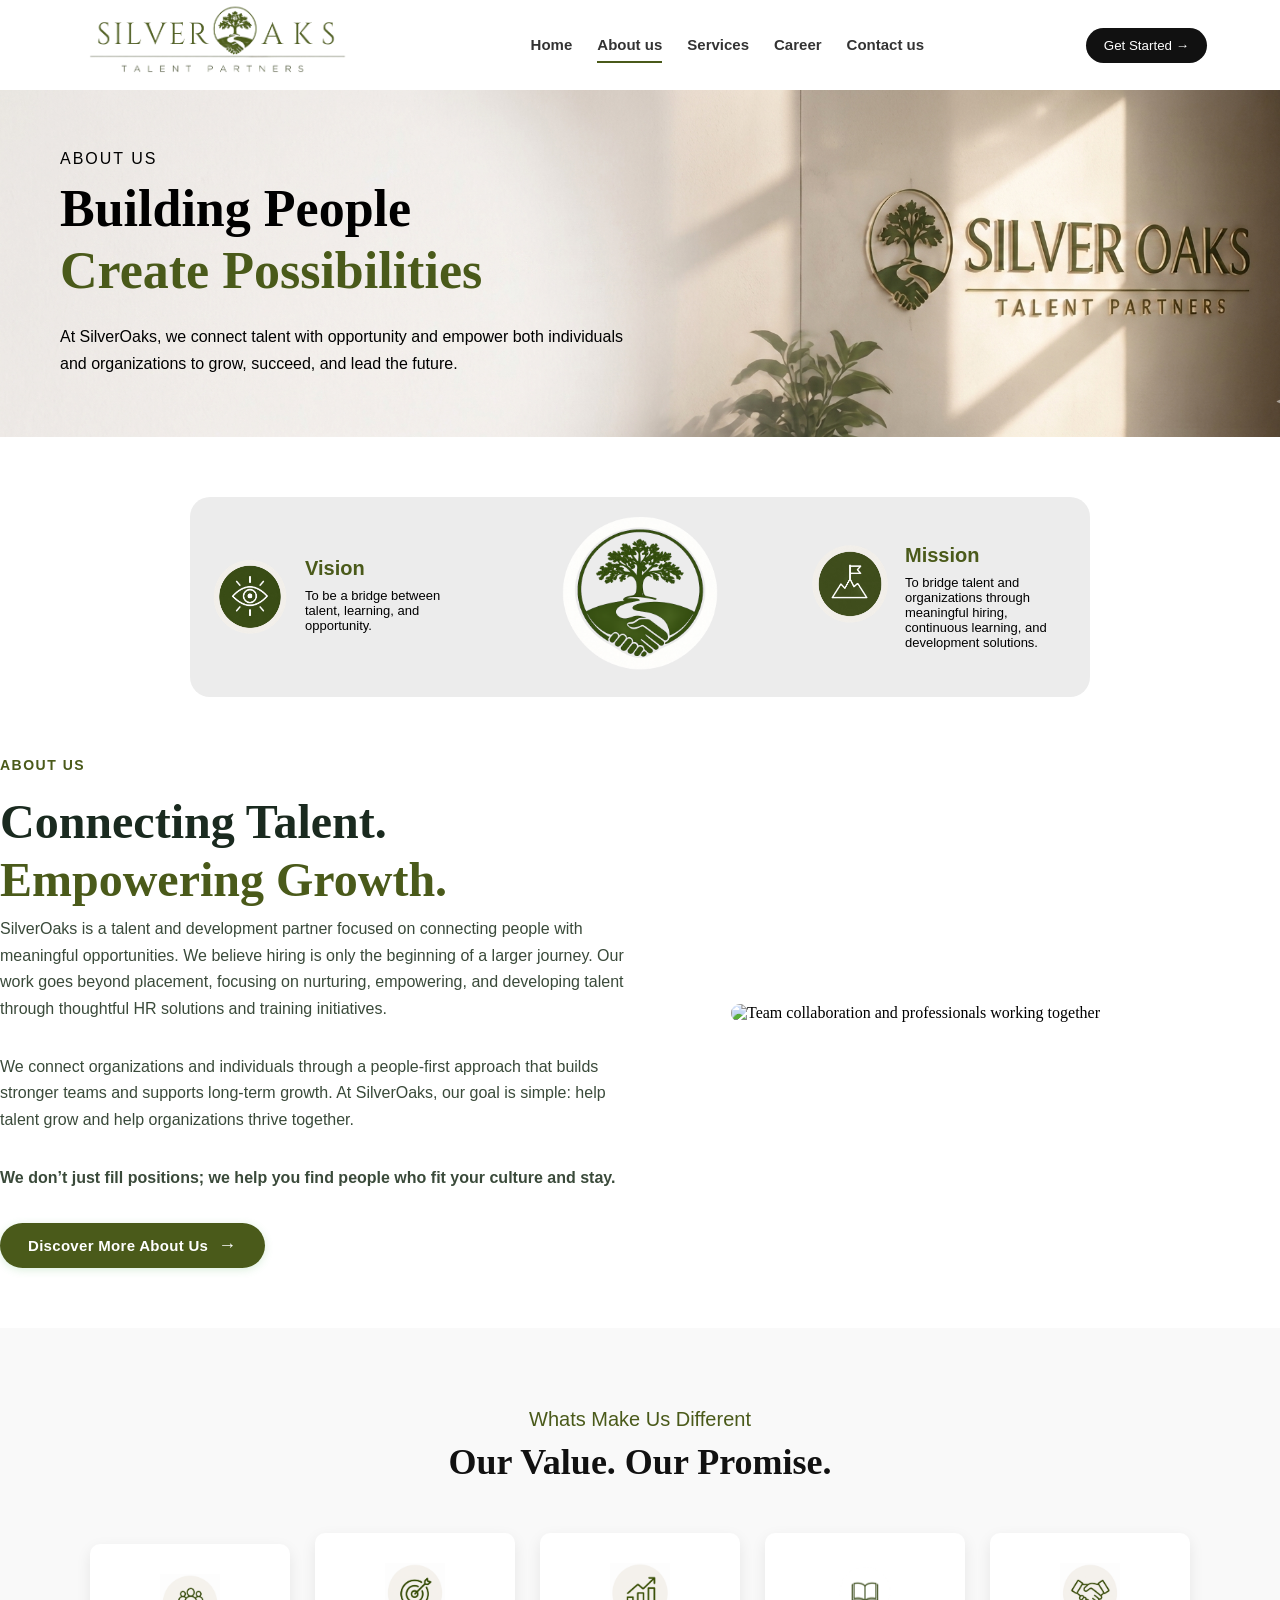
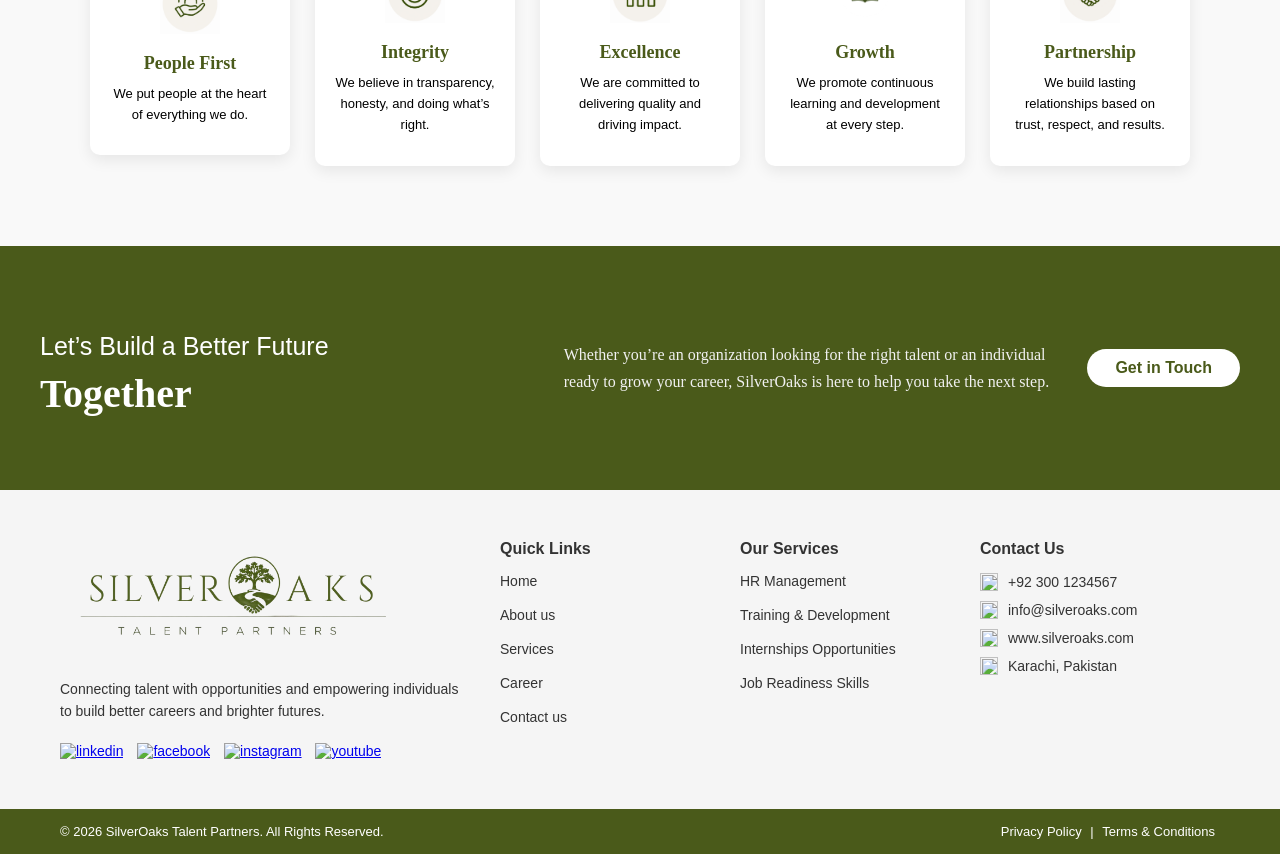
==== commit 6dafe0e5: "Add files via upload" ====
--- a/about-us.html
+++ b/about-us.html
@@ -14,7 +14,7 @@
 
     <!-- LOGO -->
     <div class="logo">
-        <img src="https://icoanalytics.org/wp-content/uploads/2022/05/Greenoaks-Capital.png" alt="">
+        <img src="images/logo.png" alt="">
     </div>
 
     <!-- NAV LINKS -->
@@ -61,9 +61,7 @@
       </h1>
 
       <p class="description">
-        We are dedicated to empowering individuals through knowledge, creativity,
-        and innovation. Our mission is to build a better future by unlocking
-        human potential and creating endless opportunities for growth.
+        At SilverOaks, we connect talent with opportunity and empower both individuals and organizations to grow, succeed, and lead the future. 
       </p>
 
     </div>
@@ -79,12 +77,11 @@
     <!-- LEFT CARD -->
     <div class="vision-card left">
       <div class="card-row">
-        <img src="https://img.icons8.com/?size=100&id=5g55QDdzH1wG&format=png&color=FFFFFF" alt="vision icon">
+        <img src="images/Our-Vision-icom.png" alt="vision icon">
         <div class="card-text">
           <h3> Vision</h3>
           <p>
-            Our vision is to inspire growth, creativity, and empowerment
-            for individuals and communities worldwide.
+            To be a bridge between talent, learning, and opportunity.
           </p>
         </div>
       </div>
@@ -92,19 +89,18 @@
 
     <!-- CENTER IMAGE -->
     <div class="vision-center">
-      <img src="https://png.pngtree.com/png-vector/20220831/ourmid/pngtree-banyan-tree-logo-design-vector-png-image_6131481.png" 
+      <img src="images/about-after-hero-tree.png" 
            alt="Tree Logo">
     </div>
 
     <!-- RIGHT CARD -->
     <div class="vision-card right">
       <div class="card-row">
-        <img src="https://img.icons8.com/?size=100&id=46274&format=png&color=FFFFFF" alt="mission icon">
+        <img src="images/Our-Mission-icon.png" alt="mission icon">
         <div class="card-text">
           <h3>Mission</h3>
           <p>
-            Our mission is to provide meaningful solutions that create
-            opportunities and drive positive change.
+            To bridge talent and organizations through meaningful hiring, continuous learning, and development solutions. 
           </p>
         </div>
       </div>
@@ -121,17 +117,15 @@
             <div class="about-content">
                 <div class="about-badge">ABOUT US</div>
                 <h1 class="about-title">
-                    Building Careers.<br>
-                    <span>Transforming Futures.</span>
+                    Connecting Talent.<br>
+                    <span>Empowering Growth. </span>
                 </h1>
                 <p class="about-description">
-                    SilverOaks Talent Partners is committed to bridging the gap<br>
-                    between talent and opportunity. We work with organizations<br>
-                    to find the right people and with individuals to build the right<br>
-                    careers through training, mentorship and practical exposure.
+                  SilverOaks is a talent and development partner focused on connecting people with meaningful opportunities. We believe hiring is only the beginning of a larger journey. Our work goes beyond placement, focusing on nurturing, empowering, and developing talent through thoughtful HR solutions and training initiatives. 
                 </p>
-
-                <div class="about-features">
+                <p class="about-description">We connect organizations and individuals through a people-first approach that builds stronger teams and supports long-term growth. At SilverOaks, our goal is simple: help talent grow and help organizations thrive together. </p>
+
+                <!-- <div class="about-features">
                     <div class="feature-item">
                         <div class="feature-icon">✓</div>
                         <span class="feature-text">Experienced HR Professionals</span>
@@ -148,7 +142,8 @@
                         <div class="feature-icon">✓</div>
                         <span class="feature-text">Committed to Youth Empowerment</span>
                     </div>
-                </div>
+                </div> -->
+                <p class="about-description" style="font-weight: 900;">We don’t just fill positions; we help you find people who fit your culture and stay.</p>
 
                 <a href="#" class="about-btn">
                     Discover More About Us
@@ -177,30 +172,36 @@
 
     <!-- CARD 1 -->
     <div class="value-card">
-      <img src="https://img.icons8.com/ios-filled/100/4CAF50/idea.png" alt="">
-      <h3>Innovation</h3>
-      <p>We bring fresh ideas and creative solutions to every challenge we face.</p>
+      <img src="images/People-First-icon.png" alt="">
+      <h3>People First</h3>
+      <p>We put people at the heart of everything we do. </p>
     </div>
 
     <!-- CARD 2 -->
     <div class="value-card">
-      <img src="https://img.icons8.com/ios-filled/100/4CAF50/handshake.png" alt="">
-      <h3>Trust</h3>
-      <p>We build strong relationships based on honesty, integrity, and respect.</p>
+      <img src="images/Integrity-Icon.png" alt="">
+      <h3>Integrity</h3>
+      <p>We believe in transparency, honesty, and doing what’s right. </p>
     </div>
 
     <!-- CARD 3 -->
     <div class="value-card">
-      <img src="https://img.icons8.com/ios-filled/100/4CAF50/goal.png" alt="">
-      <h3>Commitment</h3>
-      <p>We are dedicated to delivering excellence in everything we do.</p>
+      <img src="images/Excellence-Icon.png" alt="">
+      <h3>Excellence</h3>
+      <p>We are committed to delivering quality and driving impact. </p>
     </div>
 
     <!-- CARD 4 -->
     <div class="value-card">
-      <img src="https://img.icons8.com/ios-filled/100/4CAF50/like.png" alt="">
-      <h3>Care</h3>
-      <p>We value people and always prioritize meaningful impact in our work.</p>
+      <img src="images/Growth-icon.png" alt="">
+      <h3>Growth</h3>
+      <p>We promote continuous learning and development at every step.</p>
+    </div>
+    <!-- CARD 5 -->
+    <div class="value-card">
+      <img src="images/Partnership-icon.png" alt="">
+      <h3>Partnership</h3>
+      <p>We build lasting relationships based on trust, respect, and results.</p>
     </div>
 
   </div>
@@ -219,12 +220,11 @@
 
     <!-- 2. PARAGRAPH -->
     <p>
-      We believe in creating opportunities that empower people,
-      strengthen communities, and shape a brighter tomorrow.
+     Whether you’re an organization looking for the right talent or an individual ready to grow your career, SilverOaks is here to help you take the next step. 
     </p>
 
     <!-- 3. BUTTON -->
-    <button class="cta-btn">Get Started</button>
+    <button class="cta-btn">Get in Touch</button>
 
   </div>
 
@@ -235,13 +235,13 @@
 
     
 <!-- Footer -->
- <footer id="footer-main" class="footer-container">
+  <footer id="footer-main" class="footer-container">
 
     <div class="footer-top">
         
         <!-- Logo & About -->
         <div class="footer-col footer-about">
-            <img src="https://icoanalytics.org/wp-content/uploads/2022/05/Greenoaks-Capital.png" 
+            <img src="images/logo.png" 
                  alt="Logo" class="footer-logo">
 
             <p class="footer-text">
@@ -250,10 +250,10 @@
             </p>
 
             <div class="footer-social">
-                <a href="#"><img src="https://img.icons8.com/?size=100&id=8808&format=png&color=4caf50" alt="linkedin"></a>
-                <a href="#"><img src="https://img.icons8.com/?size=100&id=8818&format=png&color=4caf50" alt="facebook"></a>
-                <a href="#"><img src="https://img.icons8.com/?size=100&id=32309&format=png&color=4caf50" alt="instagram"></a>
-                <a href="#"><img src="https://img.icons8.com/?size=100&id=37326&format=png&color=4caf50" alt="youtube"></a>
+                <a href="#"><img src="https://img.icons8.com/?size=100&id=8808&format=png&color=4A5A1A" alt="linkedin"></a>
+                <a href="#"><img src="https://img.icons8.com/?size=100&id=8818&format=png&color=4A5A1A" alt="facebook"></a>
+                <a href="#"><img src="https://img.icons8.com/?size=100&id=32309&format=png&color=4A5A1A" alt="instagram"></a>
+                <a href="#"><img src="https://img.icons8.com/?size=100&id=37326&format=png&color=4A5A1A" alt="youtube"></a>
             </div>
         </div>
 
@@ -284,10 +284,10 @@
         <div class="footer-col">
             <h4 class="footer-heading">Contact Us</h4>
             <ul class="footer-contact">
-                <li><img src="https://img.icons8.com/?size=100&id=9730&format=png&color=4caf50" alt=""> +92 300 1234567</li>
-                <li><img src="https://img.icons8.com/?size=100&id=tiHbAqWU3ZCQ&format=png&color=4caf50" alt=""> info@silveroaks.com</li>
-                <li><img src="https://img.icons8.com/?size=100&id=2963&format=png&color=4caf50" alt=""> www.silveroaks.com</li>
-                <li><img src="https://img.icons8.com/?size=100&id=7880&format=png&color=4caf50" alt=""> Karachi, Pakistan</li>
+                <li><img src="https://img.icons8.com/?size=100&id=9730&format=png&color=4A5A1A" alt=""> +92 300 1234567</li>
+                <li><img src="https://img.icons8.com/?size=100&id=tiHbAqWU3ZCQ&format=png&color=4A5A1A" alt=""> info@silveroaks.com</li>
+                <li><img src="https://img.icons8.com/?size=100&id=2963&format=png&color=4A5A1A" alt=""> www.silveroaks.com</li>
+                <li><img src="https://img.icons8.com/?size=100&id=7880&format=png&color=4A5A1A" alt=""> Karachi, Pakistan</li>
             </ul>
         </div>
 
--- a/style.css
+++ b/style.css
@@ -26,7 +26,7 @@
 
 /* LOGO */
 .logo img{
-    height: 70px;
+    height: 100px;
     width: auto;
     object-fit: contain;
 }
@@ -55,7 +55,7 @@
   bottom: -10px;
   width: 0%;
   height: 2px;
-  background: #4CAF50;
+  background: #4a5a1a;
   transition: 0.3s;
 }
 
@@ -81,7 +81,7 @@
 }
 
 .nav-btn button:hover {
-  background: #4CAF50;
+  background: #4a5a1a;
 }
 
 /* MOBILE MENU ICON */
@@ -122,6 +122,11 @@
 .hero {
   width: 100%;
   padding-top: 80px;
+  background: url(images/home-hero.png);
+  background-position: left;
+  background-repeat: no-repeat;
+  background-size: cover;
+  background-clip: border-box;
 }
 
 .container {
@@ -141,7 +146,7 @@
 
 .subtitle {
   font-size: 14px;
-  color: #4CAF50;
+  color: #4a5a1a;
   margin-bottom: 10px;
   font-family: Arial, Helvetica, sans-serif;
 }
@@ -153,7 +158,7 @@
 }
 
 .hero-content span {
-  color: #4CAF50;
+  color: #4a5a1a;
 }
 
 .desc {
@@ -165,7 +170,7 @@
 
 .btn {
   padding: 12px 22px;
-  background: #4CAF50;
+  background: #4a5a1a;
   border: none;
   color: #fff;
   border-radius: 25px;
@@ -181,7 +186,7 @@
 /* 🔥 GREEN FEATURE BAR */
 .hero-features {
   margin-top: 60px;
-  background:  #4CAF50;
+  background:  #4a5a1a;
   display: flex;
   justify-content: center;
   gap: 50px;
@@ -236,7 +241,7 @@
 }
 
 .services {
-  padding: 100px 0;
+  padding: 60px 0;
   background: #f6f7f5;
 }
 
@@ -263,7 +268,7 @@
 .tag {
   font-size: 12px;
   letter-spacing: 2px;
-  color: #4CAF50;
+  color: #4a5a1a;
   font-family: Arial, Helvetica, sans-serif;
   font-weight: 600;
   margin-bottom: 5px;
@@ -313,8 +318,8 @@
 
 /* ICON BOX */
 .icon {
-  width: 70px;
-  height: 70px;
+  width: auto;
+  height: 100px;
   margin: 0 auto 20px;
   display: flex;
   align-items: center;
@@ -331,7 +336,7 @@
 .service-card h3 {
   font-size: 15px;
   font-weight: 600;
-  color: #4CAF50;
+  color: #4a5a1a;
   padding: 0 30px;
   margin-bottom: 12px;
 }
@@ -450,6 +455,11 @@
         .process-card {
             padding: 2rem 1.5rem;
             text-align: center;
+            display: flex;
+            flex-direction: column;
+            justify-content: center;
+            align-items: center;
+            gap: 20px;
         }
         .icon-wrapper {
             width: 80px;
@@ -464,12 +474,10 @@
             transition: all 0.2s;
         }
         .step-icon {
-            width: 48px;
-            height: 48px;
             object-fit: contain;
             display: block;
-            width: 52px;
-            height: 52px;
+            width: 150px;
+            height: 150px;
             background: transparent;
         }
 
@@ -479,7 +487,7 @@
             font-weight: 700;
             font-family: monospace;
             color: #fff;
-            background: #4CAF50;
+            background: #4a5a1a;
             display: inline-block;
             padding: 0.2rem 0.8rem;
             border-radius: 40px;
@@ -490,8 +498,7 @@
         .process-card h3 {
             font-size: large;
             font-weight: 700;
-            margin-bottom: 0.8rem;
-            color: #4CAF50;
+            color: #4a5a1a;
         }
 
         .process-card p {
@@ -560,7 +567,7 @@
 .about-section {
             max-width: 1280px;
             margin: 0 auto;
-            padding: 80px 40px;
+            padding: 60px 0px;
             background: #ffffff;
         }
 
@@ -579,7 +586,7 @@
         }
 
         .about-badge {
-            color: #4CAF50;
+            color: #4a5a1a;
             font-size: 14px;
             font-family: Arial, Helvetica, sans-serif;
             font-weight: 600;
@@ -597,7 +604,7 @@
         }
 
         .about-title span {
-            color: #4CAF50;
+            color: #4a5a1a;
             display: inline-block;
         }
 
@@ -637,7 +644,7 @@
         .feature-icon {
             width: 20px;
             height: 20px;
-            background-color: #4CAF50;
+            background-color: #4a5a1a;
             border-radius: 50%;
             display: flex;
             align-items: center;
@@ -659,7 +666,7 @@
             align-items: center;
             gap: 10px;
             font-family: Arial, Helvetica, sans-serif;
-            background-color: #4CAF50;
+            background-color: #4a5a1a;
             color: white;
             text-decoration: none;
             font-weight: 600;
@@ -690,7 +697,8 @@
 
         .about-image {
             width: 100%;
-            max-width: 480px;
+            /* max-width: 480px; */
+            width: 100%;
             border-radius: 24px;
             object-fit: cover;
             box-shadow: 0 20px 35px -10px rgba(0, 0, 0, 0.1);
@@ -753,7 +761,7 @@
         /* Main Section */
 .home-cta-container {
     position: relative;
-    background: #4CAF50;
+    background: #4a5a1a;
     padding: 80px 20px;
     color: #fff;
     text-align: center;
@@ -792,9 +800,13 @@
 
 /* Features Grid */
 .home-cta-features {
-    display: grid;
-    grid-template-columns: repeat(4, 1fr);
-    gap: 30px;
+    /* display: grid;
+    grid-template-columns: repeat(4, 1fr); */
+    display: flex;
+    justify-content: center;
+    align-items: center;
+    gap: 20px;
+    flex-wrap: wrap;
 }
 
 /* Each Item */
@@ -803,6 +815,7 @@
     border-left: 1px solid white;
     display: flex;
     flex-direction: row;
+    width: 280px;
     gap: 20px;
     justify-content: flex-start;
     align-items: flex-start;
@@ -812,8 +825,11 @@
 
 /* Icon */
 .home-cta-icon {
-    width: 60px;
-    height: 60px;
+    width: 150px;
+    height: auto;
+    display: flex;
+    justify-content: center;
+    align-items: center;
 }
 
 .home-cta-icon img {
@@ -840,10 +856,10 @@
 
 /* Responsive */
 @media (max-width: 992px) {
-    .home-cta-features {
+    /* .home-cta-features {
         grid-template-columns: repeat(2, 1fr);
         gap: 25px;
-    }
+    } */
     .home-cta-item {
     border-left: none;
     display: flex;
@@ -859,10 +875,12 @@
     .home-cta-title {
         font-size: 28px;
     }
-
-    .home-cta-features {
+.home-cta-icon{
+  width: 100px;
+}
+    /* .home-cta-features {
         grid-template-columns: 1fr;
-    }
+    } */
 }
 
 
@@ -887,7 +905,8 @@
 
 /* Logo */
 .footer-logo {
-    width: 180px;
+    width: auto;
+    height: 120px;
     margin-bottom: 15px;
 }
 
@@ -960,7 +979,7 @@
 
 /* Bottom Bar */
 .footer-bottom {
-    background-color: #4CAF50;
+    background-color: #4a5a1a;
     color: #fff;
     padding: 15px 60px;
     display: flex;
@@ -992,6 +1011,38 @@
         grid-template-columns: 1fr;
         padding: 40px 20px;
     }
+    .footer-logo{
+      width: auto;
+      height: 100px;
+    }
+    .footer-text{
+      text-align: center;
+    }
+    .footer-social{
+      display: flex;
+      justify-content: center;
+      align-items: center;
+
+    }
+    .footer-col{
+      display: flex;
+      flex-direction: column;
+      justify-content: center;
+      align-items: center;
+    }
+    .footer-links{
+      width: 100%;
+      text-align: center;
+    }
+    .footer-links li{
+      width: 100%;
+      text-align: center;
+    }
+    .footer-contact li{
+      width: 100%;
+      justify-content: center;
+      align-items: center;
+    }
 
     .footer-bottom {
         flex-direction: column;
@@ -1005,26 +1056,19 @@
 .about-hero {
   width: 100%;
   height: fit-content;
-  background: url('https://static.vecteezy.com/system/resources/thumbnails/049/547/631/small/stunning-high-resolution-nature-and-landscape-backgrounds-breathtaking-scenery-in-hd-free-photo.jpg') no-repeat center center/cover;
+  background: url('images/about-us-hero-bg.png') no-repeat center center/cover;
   display: flex;
   align-items: center;
   justify-content: flex-start;
   position: relative;
 }
 
-/* dark overlay for readability */
-.about-hero-overlay {
-  width: 100%;
-  background: rgba(0, 0, 0, 0.7);
-  display: flex;
-  align-items: center;
-}
 
 /* content box */
 .about-hero-content {
   max-width: 700px;
   padding: 60px;
-  color: #fff;
+  color: #000;
 }
 
 /* sub heading */
@@ -1034,7 +1078,7 @@
   letter-spacing: 2px;
   text-transform: uppercase;
   margin-bottom: 10px;
-  color: #ddd;
+  color: #000;
 }
 
 /* main heading */
@@ -1046,7 +1090,7 @@
 
 /* green span */
 .about-hero-content h1 span {
-  color: #4CAF50;
+  color: #4a5a1a;
 }
 
 /* paragraph */
@@ -1054,7 +1098,7 @@
   font-size: 16px;
   line-height: 1.7;
   font-family: Arial, Helvetica, sans-serif;
-  color: #e5e5e5;
+  color: #000;
 }
 
 /* ✅ responsive */
@@ -1123,11 +1167,9 @@
 
 /* icon */
 .card-row img {
-  width: 50px;
-  background-color: #4CAF50;
-  padding: 5px;
-  border-radius: 5px;
-  height: 50px;
+  width: 80px;
+  object-fit: contain;
+  height: 80px;
 }
 
 /* text */
@@ -1135,7 +1177,7 @@
   font-size: 20px;
   margin-bottom: 8px;
   font-family: Arial, Helvetica, sans-serif;
-  color: #4CAF50;
+  color: #4a5a1a;
   text-align: left;
 }
 
@@ -1191,7 +1233,7 @@
 
 /* HEADER */
 .values-header h4 {
-  color: #4CAF50;
+  color: #4a5a1a;
   font-family: Arial, Helvetica, sans-serif;
   font-size: 20px;
   margin-bottom: 10px;
@@ -1208,8 +1250,10 @@
 .values-grid {
   max-width: 1200px;
   margin: auto;
-  display: grid;
-  grid-template-columns: repeat(4, 1fr);
+  display: flex;
+  justify-content: center;
+  align-items: center;
+  flex-wrap: wrap;
   gap: 25px;
 }
 
@@ -1220,6 +1264,7 @@
   border-radius: 10px;
   box-shadow: 0 5px 15px rgba(0,0,0,0.08);
   transition: 0.3s ease;
+  width: 200px;
 }
 
 .value-card:hover {
@@ -1234,15 +1279,14 @@
 
 /* TEXT */
 .value-card h3 {
-  font-size: 20px;
+  font-size: 18px;
   margin-bottom: 10px;
-  color: #222;
+  color: #4a5a1a;
 }
 
 .value-card p {
-  font-size: 15px;
+  font-size: small;
   line-height: 1.6;
-  color: #666;
   font-family: Arial, Helvetica, sans-serif;
 }
 
@@ -1266,7 +1310,7 @@
 
 .about-cta-section {
   width: 100%;
-  background: #4CAF50;
+  background: #4a5a1a;
   padding: 70px 20px;
   color: #fff;
 }
@@ -1306,7 +1350,7 @@
 .cta-btn {
   flex-shrink: 0;
   background: #fff;
-  color: #4CAF50;
+  color: #4a5a1a;
   border: none;
   padding: 10px 28px;
   font-size: medium;
@@ -1342,7 +1386,7 @@
 
 /* HEADER */
 .service-page-subheading {
-  color: #4CAF50;
+  color: #4a5a1a;
   font-size: 20px;
   font-weight: 600;
   margin-bottom: 10px;
@@ -1378,7 +1422,11 @@
   background: #fff;
   padding: 30px 25px;
   border-radius: 14px;
-  text-align: left;
+  display: flex;
+  flex-direction: column;
+  justify-content: center;
+  align-items: center;
+  text-align: center;
   transition: 0.3s;
   border: 1px solid transparent;
 }
@@ -1397,7 +1445,7 @@
 /* TITLE */
 .service-page-card h3 {
   font-size: 18px;
-  color: #4CAF50;
+  color: #4a5a1a;
   margin-bottom: 10px;
 }
 
@@ -1428,7 +1476,7 @@
   content: "•";
   position: absolute;
   left: 0;
-  color: #4CAF50;
+  color: #4a5a1a;
   font-weight: bold;
 }
 
@@ -1504,7 +1552,7 @@
 
 /* TEXT */
 .service-page-box h3 {
-  color: #4CAF50;
+  color: #4a5a1a;
   margin-bottom: 8px;
 }
 
@@ -1514,6 +1562,11 @@
   font-family: Arial, Helvetica, sans-serif;
   line-height: 1.6;
 }
+.service-page-box ul li{
+  list-style: circle;
+  margin-left: 15px;
+}
+
 
 /* MOBILE */
 @media (max-width: 768px) {
@@ -1554,7 +1607,7 @@
   display: block;
   width: 60px;
   height: 3px;
-  background: #4CAF50;
+  background: #4a5a1a;
   margin: 10px auto 0;
   border-radius: 2px;
 }
@@ -1595,7 +1648,7 @@
 .careers-form-group input:focus,
 .careers-form-group select:focus,
 .careers-form-group textarea:focus {
-  border-color: #4CAF50;
+  border-color: #4a5a1a;
 }
 
 /* TEXTAREA */
@@ -1618,8 +1671,8 @@
 }
 
 .careers-form-file:hover {
-  border-color: #4CAF50;
-  color: #4CAF50;
+  border-color: #4a5a1a;
+  color: #4a5a1a;
 }
 
 .careers-form-file input {
@@ -1633,7 +1686,7 @@
 }
 
 .careers-form-btn button {
-  background: #4CAF50;
+  background: #4a5a1a;
   color: #fff;
   border: none;
   padding: 13px 35px;
@@ -1671,7 +1724,7 @@
 
 /* CTA */
 .careers-form-cta {
-  background: #4CAF50;
+  background: #4a5a1a;
   padding: 35px 20px;
 }
 
@@ -1685,7 +1738,8 @@
 }
 
 .careers-form-cta-text h3 {
-  font-size: 24px;
+  font-size: 35px !important;
+  font-weight: 500 !important;
   color: #fff;
 }
 
@@ -1697,7 +1751,7 @@
 
 .careers-form-cta-btn button {
   background: #fff;
-  color: #4CAF50;
+  color: #4a5a1a;
   border: none;
   padding: 12px 28px;
   border-radius: 30px;
@@ -1757,7 +1811,7 @@
     }
 
     #contact-us-form-heading-small {
-        color: #4CAF50;
+        color: #4a5a1a;
         font-size: 15px;
         font-weight: 600;
         letter-spacing: 2px;
@@ -1810,7 +1864,7 @@
     }
 
     input:focus, select:focus, textarea:focus {
-        border-color: #4CAF50;
+        border-color: #4a5a1a;
         box-shadow: 0 0 0 4px rgba(76, 175, 80, 0.2);
         outline: none;
     }
@@ -1821,11 +1875,12 @@
     }
 
     #contact-us-form-submit {
-        width: 100%;
-        background: #4CAF50;
+        width: fit-content;
+        margin: 0 auto;
+        background: #4a5a1a;
         color: white;
         border: none;
-        padding: 18px 30px;
+        padding: 10px 30px;
         font-size: 17px;
         font-weight: 600;
         border-radius: 9999px;
@@ -1892,7 +1947,7 @@
     #contact-us-form-location-icon {
         width: 48px;
         height: 48px;
-        background: #4CAF50;
+        background: #4a5a1a;
         border-radius: 14px;
         display: flex;
         align-items: center;
@@ -1923,7 +1978,7 @@
         align-items: center;
         gap: 8px;
         font-size: 15px;
-        color: #4CAF50;
+        color: #4a5a1a;
     }
 
     /* RESPONSIVE */
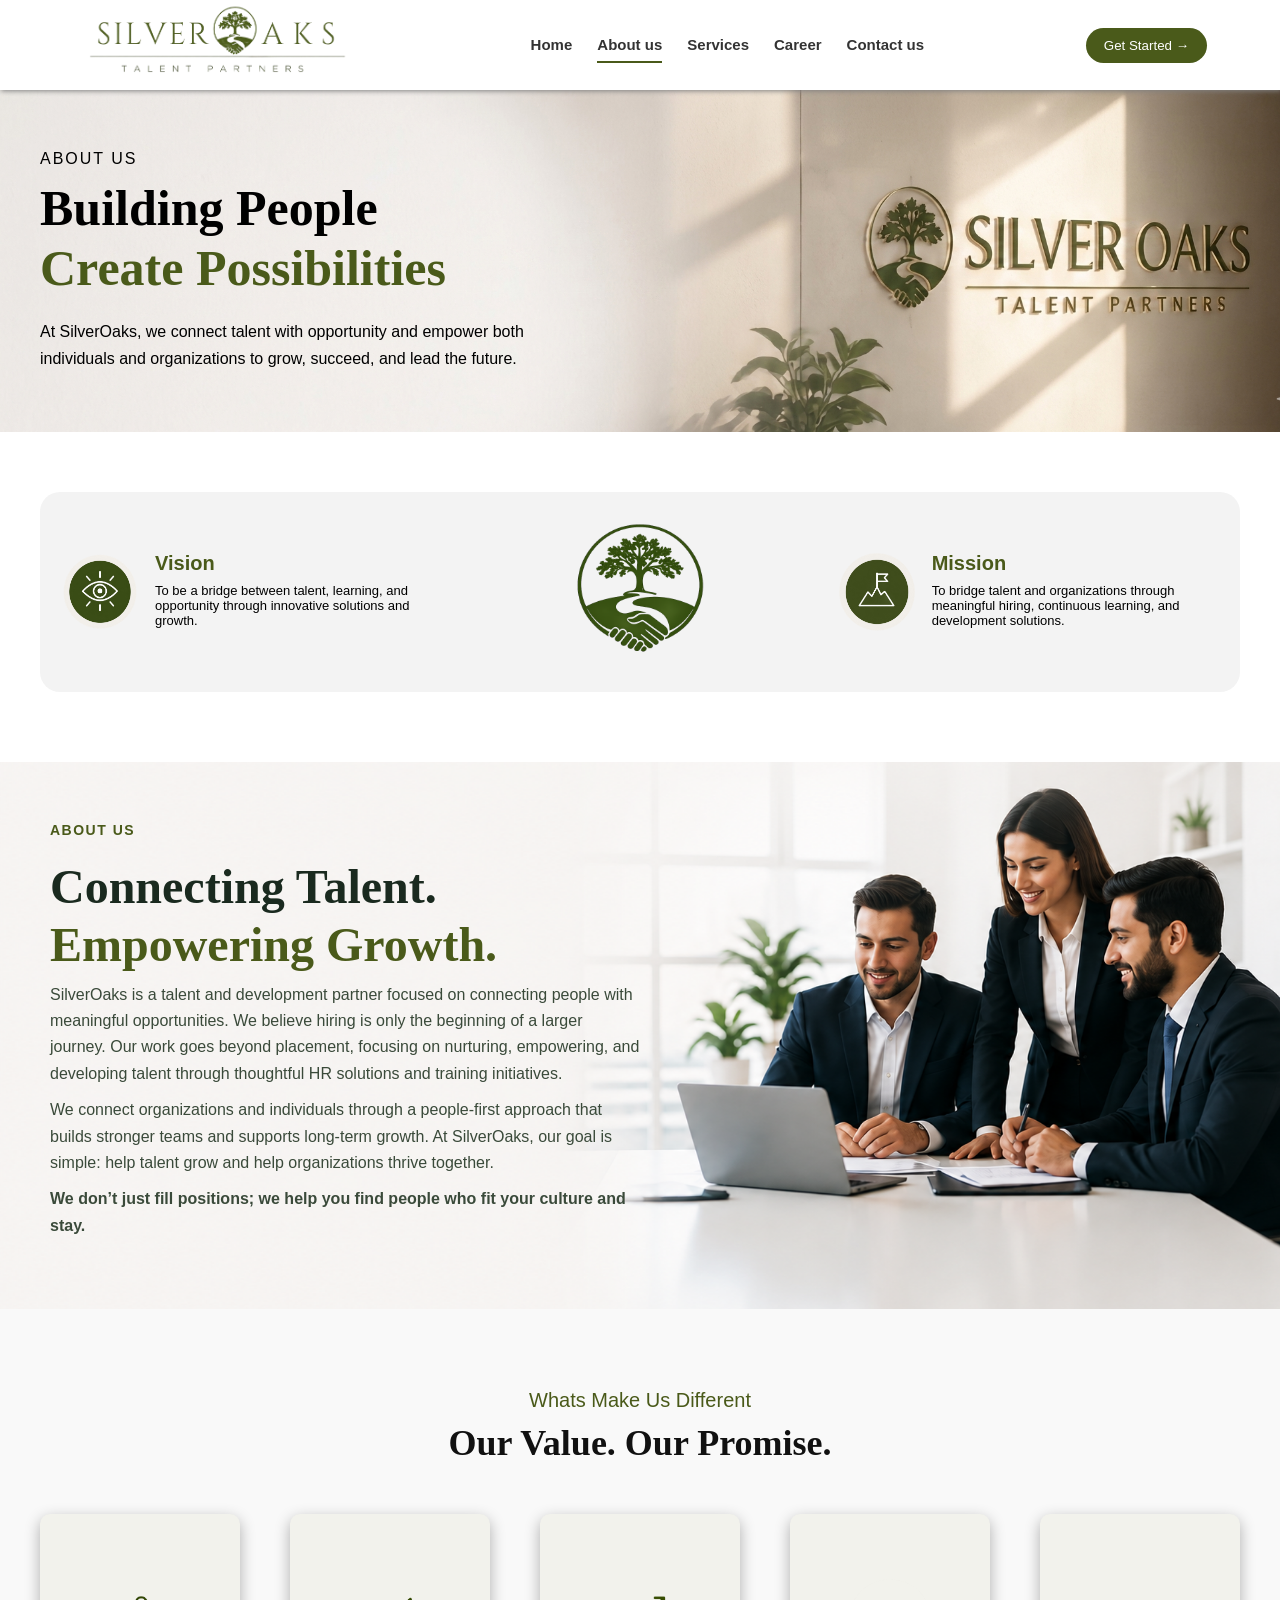
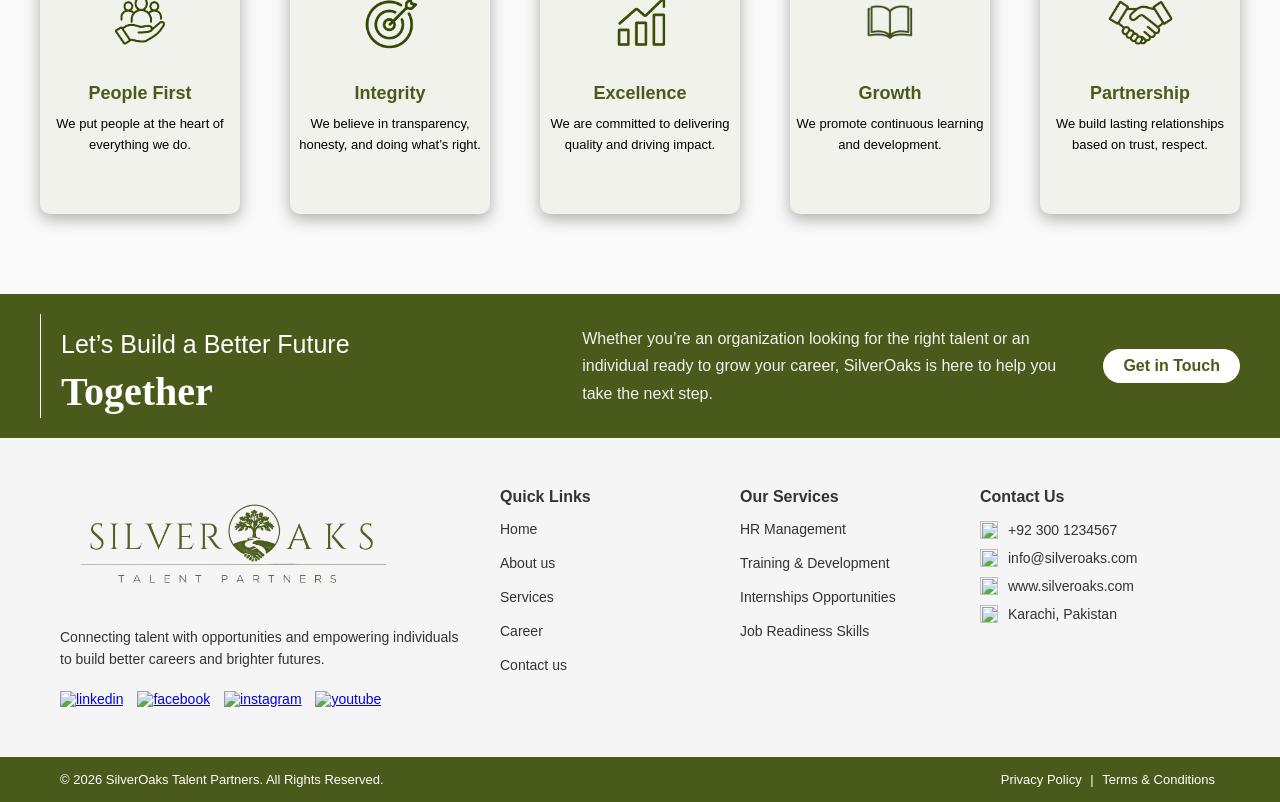
==== commit 3837a246: "Add files via upload" ====
--- a/about-us.html
+++ b/about-us.html
@@ -75,36 +75,40 @@
   <div class="vision-container">
 
     <!-- LEFT CARD -->
-    <div class="vision-card left">
-      <div class="card-row">
-        <img src="images/Our-Vision-icom.png" alt="vision icon">
-        <div class="card-text">
-          <h3> Vision</h3>
-          <p>
-            To be a bridge between talent, learning, and opportunity.
-          </p>
-        </div>
-      </div>
-    </div>
-
-    <!-- CENTER IMAGE -->
-    <div class="vision-center">
-      <img src="images/about-after-hero-tree.png" 
-           alt="Tree Logo">
-    </div>
-
-    <!-- RIGHT CARD -->
-    <div class="vision-card right">
-      <div class="card-row">
-        <img src="images/Our-Mission-icon.png" alt="mission icon">
-        <div class="card-text">
-          <h3>Mission</h3>
-          <p>
-            To bridge talent and organizations through meaningful hiring, continuous learning, and development solutions. 
-          </p>
-        </div>
-      </div>
-    </div>
+    <!-- LEFT CARD -->
+<div class="vision-card left">
+  <div class="card-row">
+    <img src="images/Our-Vision-icom.png" alt="vision icon">
+
+    <div class="card-text">
+      <h3>Vision</h3>
+
+      <p>
+        To be a bridge between talent, learning, and opportunity through innovative solutions and growth.
+      </p>
+    </div>
+  </div>
+</div>
+
+<!-- CENTER IMAGE -->
+<div class="vision-center">
+  <img src="images/about-after-hero-tree.png" alt="Tree Logo">
+</div>
+
+<!-- RIGHT CARD -->
+<div class="vision-card right">
+  <div class="card-row">
+    <img src="images/Our-Mission-icon.png" alt="mission icon">
+
+    <div class="card-text">
+      <h3>Mission</h3>
+
+      <p>
+        To bridge talent and organizations through meaningful hiring, continuous learning, and development solutions.
+      </p>
+    </div>
+  </div>
+</div>
 
   </div>
 
@@ -145,18 +149,9 @@
                 </div> -->
                 <p class="about-description" style="font-weight: 900;">We don’t just fill positions; we help you find people who fit your culture and stay.</p>
 
-                <a href="#" class="about-btn">
-                    Discover More About Us
-                    <span style="font-size: 18px;">→</span>
-                </a>
             </div>
 
             <!-- Right side: image (placeholder but as per image content layout) -->
-            <div class="about-image-wrapper">
-                <img class="about-image" 
-                     src="https://encrypted-tbn0.gstatic.com/images?q=tbn:ANd9GcSAWyE8e3MQUr7hK---w3nMkkoeX6KcLsEbGg&s" 
-                     alt="Team collaboration and professionals working together">
-            </div>
         </div>
     </section>
     <!-- About Us End -->
@@ -195,13 +190,13 @@
     <div class="value-card">
       <img src="images/Growth-icon.png" alt="">
       <h3>Growth</h3>
-      <p>We promote continuous learning and development at every step.</p>
+      <p>We promote continuous learning and development.</p>
     </div>
     <!-- CARD 5 -->
     <div class="value-card">
       <img src="images/Partnership-icon.png" alt="">
       <h3>Partnership</h3>
-      <p>We build lasting relationships based on trust, respect, and results.</p>
+      <p>We build lasting relationships based on trust, respect.</p>
     </div>
 
   </div>
--- a/style.css
+++ b/style.css
@@ -6,10 +6,10 @@
 /* NAVBAR */
 .navbar {
   width: 100%;
-  /* position: sticky;
-  top: 0; */
+  position: sticky;
+  top: 0;
   background-color: white;
-  font-family: Arial, Helvetica, sans-serif;
+  box-shadow: 1px 1px 5px gray;
   z-index: 999;
   padding: 10px;
 }
@@ -74,16 +74,10 @@
   padding: 10px 18px;
   border-radius: 25px;
   border: none;
-  background: #111;
+  background: #4a5a1a;
   color: #fff;
   cursor: pointer;
-  transition: 0.3s;
-}
-
-.nav-btn button:hover {
-  background: #4a5a1a;
-}
-
+}
 /* MOBILE MENU ICON */
 .menu-toggle {
   display: none;
@@ -147,6 +141,7 @@
 .subtitle {
   font-size: 14px;
   color: #4a5a1a;
+  font-weight: bold;
   margin-bottom: 10px;
   font-family: Arial, Helvetica, sans-serif;
 }
@@ -189,9 +184,16 @@
   background:  #4a5a1a;
   display: flex;
   justify-content: center;
-  gap: 50px;
   align-items: center;
   padding: 25px 10px;
+}
+.hero-features .feature-inner-container{
+  display: flex;
+  max-width: 1200px ;
+  width: 100%;
+  justify-content: space-between;
+  gap: 20px;
+  align-items: center;
   flex-wrap: wrap;
 }
 
@@ -225,7 +227,11 @@
     flex-direction: column;
     text-align: center;
   }
-
+  .hero-features .feature-inner-container{
+    display: flex;
+    justify-content: center;
+    align-items: center;
+  }
   .hero-content h1 {
     font-size: 32px;
   }
@@ -301,26 +307,26 @@
 /* CARD */
 .service-card {
     width: 280px;
-    height: 300px;
+    height: 350px;
   background: #fff;
   padding: 35px ;
   border-radius: 14px;
   text-align: center;
   border: 1px solid #eee;
-  box-shadow: 0 8px 20px rgba(0,0,0,0.04);
+  box-shadow: 0 8px 20px rgba(0,0,0,0.2);
   transition: 0.3s ease;
 }
 
 .service-card:hover {
   transform: translateY(-6px);
-  box-shadow: 0 12px 25px rgba(0,0,0,0.08);
+  background: #F2F2EC;
+  box-shadow: 0 12px 25px rgba(0,0,0,0.3);
 }
 
 /* ICON BOX */
 .icon {
   width: auto;
   height: 100px;
-  margin: 0 auto 20px;
   display: flex;
   align-items: center;
   justify-content: center;
@@ -342,7 +348,7 @@
 }
 
 .service-card p {
-  font-size: 13px;
+  font-size: 14px;
   font-family: Arial, Helvetica, sans-serif;
   line-height: 1.6;
   margin-bottom: 18px;
@@ -389,28 +395,11 @@
 
 
         .process-section {
-            /* background image with fallback color */
-            background-image: url('https://static.vecteezy.com/system/resources/thumbnails/051/683/536/small/beautiful-cream-color-luxury-wave-background-with-gold-lines-abstract-elegant-wallpapers-vector.jpg');
-            background-size: cover;
-            background-position: center center;
-            background-repeat: no-repeat;
-            background-attachment: scroll; /* ensures mobile friendly scroll */
+          background-color: #4a5a1a;
             position: relative;
             width: 100%;
             padding: 60px 20px;
         }
-        .process-section::before {
-            content: '';
-            position: absolute;
-            top: 0;
-            left: 0;
-            width: 100%;
-            height: 100%;
-            background-color: rgba(255, 248, 235, 0.65); /* warm cream overlay */
-            pointer-events: none;
-            z-index: 0;
-        }
-
         .process-container {
             position: relative;
             z-index: 2;
@@ -430,13 +419,13 @@
             font-weight: 700;
             letter-spacing: -0.02em;
             font-family: Arial, Helvetica, sans-serif;
-            color: #1a3a2a;
+            color: #fff;
             margin-bottom: 0.5rem;
         }
 
         .section-header .subhead {
             font-size: 40px;
-            color: #2e5c3a;
+            color: #fff;
             font-weight: 600;
             display: inline-block;
             padding-bottom: 0.5rem;
@@ -456,16 +445,18 @@
             padding: 2rem 1.5rem;
             text-align: center;
             display: flex;
+            height: 350px;
+            border-radius: 20px;
+            background-color: white;
             flex-direction: column;
             justify-content: center;
             align-items: center;
-            gap: 20px;
+            gap: 10px;
         }
         .icon-wrapper {
-            width: 80px;
-            height: 80px;
-            margin: 0 auto 1.2rem auto;
-            background: #f0f7e8;
+            /* width: 80px;
+            height: 80px; */
+            margin: 0 auto ;
             border-radius: 50%;
             display: flex;
             align-items: center;
@@ -519,7 +510,8 @@
                 padding: 3rem 1.8rem;
             }
             .process-card {
-                padding: 1.6rem 1.2rem;
+                /* padding: 1.6rem 1.2rem; */
+                height: 400px;
             }
         }
 
@@ -534,14 +526,7 @@
             .process-section .section-header h2 {
                 font-size: medium;
             }
-            .icon-wrapper {
-                width: 70px;
-                height: 70px;
-            }
-            .step-icon {
-                width: 44px;
-                height: 44px;
-            }
+          
             .process-card h3 {
                 font-size: 1.4rem;
             }
@@ -565,10 +550,14 @@
 
 
 .about-section {
-            max-width: 1280px;
+            /* max-width: 1280px; */
             margin: 0 auto;
-            padding: 60px 0px;
-            background: #ffffff;
+            padding: 0px;
+            background: url(images/home-hero.png);
+            background-repeat: no-repeat;
+            background-position: center;
+            background-size: cover;
+            background-clip: border-box;
         }
 
         .about-container {
@@ -581,8 +570,12 @@
 
         /* LEFT CONTENT */
         .about-content {
-            flex: 1.1;
-            min-width: 280px;
+            /* flex: 1.1;
+            min-width: 280px; */
+            max-width: 1200px;
+            padding: 60px 10px;
+            width: 100%;
+            margin: 0 auto;
         }
 
         .about-badge {
@@ -620,8 +613,8 @@
             font-size: 16px;
             line-height: 1.65;
             color: #3a4a3a;
-            margin-bottom: 32px;
-            max-width: 95%;
+            margin-bottom: 10px;
+            max-width: 50%;
             font-family: Arial, Helvetica, sans-serif;
         }
 
@@ -639,6 +632,7 @@
             display: flex;
             align-items: center;
             gap: 12px;
+            font-family: Arial, Helvetica, sans-serif;
         }
 
         .feature-icon {
@@ -658,6 +652,7 @@
             font-size: 15px;
             font-weight: 500;
             color: #1e3a2a;
+            font-weight: 600;
         }
 
         /* CTA Button */
@@ -687,28 +682,26 @@
         }
 
         /* RIGHT IMAGE */
-        .about-image-wrapper {
-            flex: 0.9;
-            min-width: 280px;
-            height: 100%;
-            display: flex;
-            justify-content: center;
-        }
-
-        .about-image {
-            width: 100%;
-            /* max-width: 480px; */
-            width: 100%;
-            border-radius: 24px;
-            object-fit: cover;
-            box-shadow: 0 20px 35px -10px rgba(0, 0, 0, 0.1);
-        }
+        /* .about-image-wrapper {
+    height: 100%;
+    width: 50%;
+    background-color: #000;
+    display: flex;
+    justify-content: center;
+    overflow: hidden;
+}
+
+.about-image {
+    width: 100%;
+    height: 100%;
+    border-radius: 24px;
+    object-fit: cover;
+    display: block;
+    box-shadow: 0 20px 35px -10px rgba(0, 0, 0, 0.1);
+} */
 
         /* Responsive */
         @media (max-width: 1024px) {
-            .about-section {
-                padding: 60px 30px;
-            }
             .about-title {
                 font-size: 40px;
             }
@@ -724,6 +717,12 @@
             }
             .about-content {
                 width: 100%;
+                display: flex;
+                padding: 60px 10px;
+                flex-direction: column;
+                justify-content: center;
+                align-items: center;
+                text-align: center;
             }
             .about-description {
                 max-width: 100%;
@@ -735,9 +734,6 @@
         }
 
         @media (max-width: 600px) {
-            .about-section {
-                padding: 40px 20px;
-            }
             .about-title {
                 font-size: 32px;
             }
@@ -762,8 +758,9 @@
 .home-cta-container {
     position: relative;
     background: #4a5a1a;
-    padding: 80px 20px;
+    padding: 20px;
     color: #fff;
+
     text-align: center;
     overflow: hidden;
 }
@@ -772,29 +769,31 @@
 .home-cta-overlay {
     max-width: 1200px;
     margin: auto;
+        display: flex;
+    flex-direction: column;
+    justify-content: center;
+    align-items: center;
+    gap: 10px;
 }
 
 /* Text Styles */
 .home-cta-subtitle {
-    font-size: medium;
+    font-size: small;
     font-family: Arial, Helvetica, sans-serif;
-    letter-spacing: 2px;
-    opacity: 0.8;
-    margin-bottom: 10px;
+    /* margin-bottom: 10px; */
 }
 
 .home-cta-title {
     font-size: 40px;
     font-weight: 700;
-    margin-bottom: 15px;
+    /* margin-bottom: 15px; */
 }
 
 .home-cta-description {
     max-width: 700px;
-    margin: 0 auto 50px;
+    margin: 0 auto ;
     font-size: medium;
     font-family: Arial, Helvetica, sans-serif;
-    opacity: 0.9;
     line-height: 1.6;
 }
 
@@ -803,8 +802,9 @@
     /* display: grid;
     grid-template-columns: repeat(4, 1fr); */
     display: flex;
-    justify-content: center;
+    justify-content: space-between;
     align-items: center;
+    max-width: 1200px;
     gap: 20px;
     flex-wrap: wrap;
 }
@@ -816,11 +816,11 @@
     display: flex;
     flex-direction: row;
     width: 280px;
-    gap: 20px;
+    gap: 10px;
     justify-content: flex-start;
     align-items: flex-start;
     text-align: left;
-    padding-left: 40px;
+    padding-left: 20px;
 }
 
 /* Icon */
@@ -841,7 +841,7 @@
 
 /* Title */
 .home-cta-item-title {
-    font-size: 16px;
+    font-size: medium;
     font-weight: 600;
     font-family: Arial, Helvetica, sans-serif;
     margin-bottom: 8px;
@@ -849,7 +849,7 @@
 
 /* Text */
 .home-cta-item-text {
-    font-size: 14px;
+    font-size: small;
     opacity: 0.85;
     line-height: 1.5;
 }
@@ -1057,17 +1057,16 @@
   width: 100%;
   height: fit-content;
   background: url('images/about-us-hero-bg.png') no-repeat center center/cover;
-  display: flex;
-  align-items: center;
-  justify-content: flex-start;
   position: relative;
 }
 
 
 /* content box */
 .about-hero-content {
-  max-width: 700px;
+  max-width: 1200px;
   padding: 60px;
+  padding-left: 0;
+  margin: 0 auto;
   color: #000;
 }
 
@@ -1083,13 +1082,15 @@
 
 /* main heading */
 .about-hero-content h1 {
-  font-size: 52px;
+  font-size: 50px;
   line-height: 1.2;
+  font-family: 'Times New Roman', Times, serif;
   margin-bottom: 20px;
 }
 
 /* green span */
 .about-hero-content h1 span {
+  font-family: 'Times New Roman', Times, serif;
   color: #4a5a1a;
 }
 
@@ -1097,6 +1098,7 @@
 .description {
   font-size: 16px;
   line-height: 1.7;
+  max-width: 500px;
   font-family: Arial, Helvetica, sans-serif;
   color: #000;
 }
@@ -1124,20 +1126,20 @@
   padding: 60px 20px;
   padding-bottom: 0;
   display: flex;
+  margin-bottom: 70px;
   justify-content: center;
 }
 
 .vision-container {
   width: 100%;
-  max-width: 900px;
-  background-color: rgb(236, 236, 236);
+  max-width: 1200px;
+  background-color: rgb(243, 243, 243);
   border-radius: 20px;
   padding: 10px 20px;
-
   display: flex;
   align-items: center;
   justify-content: space-between;
-  gap: 40px;
+  gap: 5px;
 }
 
 /* CENTER IMAGE */
@@ -1243,6 +1245,7 @@
 .values-header h2 {
   font-size: 36px;
   margin-bottom: 50px;
+  font-family: 'Times New Roman', Times, serif;
   color: #111;
 }
 
@@ -1251,7 +1254,7 @@
   max-width: 1200px;
   margin: auto;
   display: flex;
-  justify-content: center;
+  justify-content: space-between;
   align-items: center;
   flex-wrap: wrap;
   gap: 25px;
@@ -1259,11 +1262,17 @@
 
 /* CARD */
 .value-card {
-  background: #fff;
-  padding: 30px 20px;
+  background: #F2F2EC;
+  padding: 30px 05px;
   border-radius: 10px;
-  box-shadow: 0 5px 15px rgba(0,0,0,0.08);
+  box-shadow: 0 5px 15px rgba(0,0,0,0.3);
   transition: 0.3s ease;
+  height:300px;
+  display: flex;
+  justify-content: center;
+  align-items: center;
+  flex-direction: column;
+  gap: 10px;
   width: 200px;
 }
 
@@ -1273,14 +1282,13 @@
 
 /* IMAGE */
 .value-card img {
-  width: 60px;
-  margin-bottom: 15px;
+  width: 100px;
 }
 
 /* TEXT */
 .value-card h3 {
+  font-family: Arial, Helvetica, sans-serif;
   font-size: 18px;
-  margin-bottom: 10px;
   color: #4a5a1a;
 }
 
@@ -1293,25 +1301,72 @@
 /* RESPONSIVE */
 @media (max-width: 992px) {
   .values-grid {
-    grid-template-columns: repeat(2, 1fr);
+    /* grid-template-columns: repeat(2, 1fr); */
   }
 }
 
 @media (max-width: 600px) {
   .values-grid {
-    grid-template-columns: 1fr;
+    justify-content: center;
+    align-items: center;
+  }
+  .value-card{
+    width: 100%;
   }
 
   .values-header h2 {
     font-size: 28px;
   }
 }
-
-
+.career-value{
+  box-shadow: none;
+  background: none;
+  width: 250px;
+  position: relative;
+}
+@media (max-width: 600px) {
+ .career-value{
+  width: 100%;
+} 
+}
+
+/* CENTER STRAIGHT BORDER LINE */
+.career-value::after{
+  content: "";
+  position: absolute;
+  top: 50%;
+  right: -12px;
+  transform: translateY(-50%);
+  width: 1px;
+  height: 70%;
+  background: #bdbdbd;
+}
+
+/* REMOVE LAST CARD LINE */
+.career-value:last-child::after{
+  display: none;
+}
+.icon-wrap{
+  width: 70px;
+  height: 70px;
+  background: #4a5a1a36;
+  border-radius: 50%;
+  display: flex;
+  align-items: center;
+  justify-content: center;
+  margin-bottom: 20px;
+  flex-shrink: 0;
+}
+
+.icon-wrap img{
+  height: 40px;
+  width: 40px;
+  object-fit: contain;
+}
 .about-cta-section {
   width: 100%;
   background: #4a5a1a;
-  padding: 70px 20px;
+  padding: 20px;
   color: #fff;
 }
 
@@ -1330,6 +1385,8 @@
   font-size: 40px;
   line-height: 1.3;
   margin: 0;
+  border-left: 1px solid white;
+  padding-left: 20px;
   flex: 1;
 }
 .cta-container h2 span{
@@ -1395,6 +1452,7 @@
 .service-page-heading {
   font-size: 40px;
   color: #111;
+  font-family: 'Times New Roman', Times, serif;
   line-height: 1.2;
   margin-bottom: 15px;
 }
@@ -1422,10 +1480,11 @@
   background: #fff;
   padding: 30px 25px;
   border-radius: 14px;
+  height: 350px;
   display: flex;
   flex-direction: column;
-  justify-content: center;
-  align-items: center;
+  justify-content: flex-start;
+  align-items: flex-start;
   text-align: center;
   transition: 0.3s;
   border: 1px solid transparent;
@@ -1439,20 +1498,23 @@
 /* IMAGE */
 .service-page-card img {
   width: 55px;
-  margin-bottom: 15px;
+  margin-bottom: 25px;
 }
 
 /* TITLE */
 .service-page-card h3 {
   font-size: 18px;
   color: #4a5a1a;
-  margin-bottom: 10px;
+  text-align: left;
+  width: 100%;
+  margin-bottom: 20px;
 }
 
 /* EXTRA TEXT */
 .service-page-card-text {
   font-size: 14px;
   color: #666;
+  text-align: left;
   line-height: 1.6;
   margin-bottom: 15px;
 }
@@ -1466,10 +1528,12 @@
 
 .service-page-card ul li {
   font-size: 14px;
+  text-align: left;
   color: #555;
   margin-bottom: 10px;
   padding-left: 18px;
   position: relative;
+  font-weight: 600;
 }
 
 .service-page-card ul li::before {
@@ -1479,6 +1543,13 @@
   color: #4a5a1a;
   font-weight: bold;
 }
+.career-card-box{
+  height: 300px;
+}
+.career-card-box:hover{
+  background-color: #F2F2EC;
+
+}
 
 /* RESPONSIVE */
 @media (max-width: 1024px) {
@@ -1508,7 +1579,6 @@
   max-width: 850px;
   width: 100%;
   height: fit-content;
-  background: gainsboro;
   padding: 10px  ;
   display: flex;
   border-radius: 20px;
@@ -1540,6 +1610,7 @@
   background: #fff;
   padding: 18px;
   border-radius: 10px;
+  border-right: 1px solid gainsboro;
   width: 250px;
   transition: 0.3s;
 }
@@ -1552,8 +1623,11 @@
 
 /* TEXT */
 .service-page-box h3 {
+  font-family: Arial, Helvetica, sans-serif;
   color: #4a5a1a;
   margin-bottom: 8px;
+  font-size: 16px;
+  font-weight: 600;
 }
 
 .service-page-box p {
@@ -1584,6 +1658,11 @@
   .service-page-box {
     text-align: center;
     width: 100%;
+  }
+  .service-page-box ul li{
+    width: 160px;
+    text-align: left;
+    margin: 5px auto;
   }
 }
 
@@ -1911,7 +1990,7 @@
 
     /* RIGHT SIDE */
     #contact-us-form-right {
-        background: #f8fafc;
+        background: #F2F2EB;
         padding: 50px 40px;
         display: flex;
         flex-direction: column;
@@ -1999,4 +2078,696 @@
         #contact-us-form-row1, #contact-us-form-row2 {
     grid-template-columns: 1fr;
 }
-    }+    }
+
+    .another-cta-main {
+  background: #4a5a1a;
+  padding:  20px;
+}
+
+.another-cta-inner {
+  max-width: 1200px;
+  margin: auto;
+  display: flex;
+  align-items: center;
+  justify-content: space-between;
+  gap: 50px;
+  flex-wrap: wrap;
+}
+
+.another-cta-content {
+  flex: 1;
+  position: relative;
+}
+
+.quote-shape {
+  position: absolute;
+  top: -20px;
+  left: -60px;
+  font-size: 120px;
+  line-height: 1;
+  color: #f5eedf;
+  opacity: 0.18;
+  font-family: serif;
+}
+
+.another-cta-content h2 {
+  color: #fff;
+  font-size: 40px;
+  line-height: 1.2;
+  border-left: 1px solid rgba(255, 255, 255, 0.356);
+  padding-left: 20px;
+  font-weight: 700;
+  margin: 0;
+  position: relative;
+  z-index: 2;
+  max-width: 650px;
+}
+
+.another-cta-image img {
+  height: 150px;
+  width: auto;
+  border-radius: 20px;
+  opacity: 0.3;
+  filter: brightness(100);
+  display: block;
+}
+
+@media (max-width: 992px) {
+  .another-cta-inner {
+    flex-direction: column;
+    text-align: center;
+    gap: 0;
+  }
+
+  .another-cta-content h2 {
+    font-size: 42px;
+    max-width: 100%;
+  }
+
+  .quote-shape {
+    left: -20%;
+    transform: translateX(-50%);
+  }
+  
+.another-cta-image img {
+  display: none;
+}
+
+}
+
+@media (max-width: 576px) {
+  .another-cta-content h2 {
+    font-size: 32px;
+  }
+
+  .another-cta-image img {
+    width: 100%;
+    height: auto;
+  }
+
+  .quote-shape {
+    font-size: 120px;
+    top: -20px;
+  }
+}
+
+.future-section {
+  background: #F2F2EC;
+  padding:  20px;
+}
+
+.future-inner {
+  max-width: 1200px;
+  margin: auto;
+  display: flex;
+  align-items: center;
+  justify-content: space-between;
+  gap: 40px;
+  flex-wrap: wrap;
+}
+
+.future-left {
+  display: flex;
+  align-items: center;
+  gap: 25px;
+  flex-wrap: wrap;
+}
+
+.future-left img {
+  width: 90px;
+  height: 90px;
+  object-fit: cover;
+  background-color: #4a5a1a36;
+  border-radius: 50%;
+}
+
+.future-left h2 {
+  font-size: 30px;
+  line-height: 1.2;
+  color: #4a5a1a;
+  margin: 0;
+  font-weight: 700;
+}
+
+.future-btn {
+  background: #4a5a1a;
+  color: #fff;
+  text-decoration: none;
+  padding: 5px 20px;
+  border-radius: 60px;
+  font-size: small;
+  font-weight: 500;
+  display: inline-flex;
+  align-items: center;
+  gap: 12px;
+  transition: 0.3s ease;
+}
+
+.future-btn span {
+  font-size: 22px;
+  transition: 0.3s ease;
+}
+
+.future-btn:hover span {
+  transform: translateX(5px);
+}
+
+@media (max-width: 992px) {
+  .future-inner {
+    align-items: center;
+    justify-content: center;
+    flex-direction: column;
+    text-align: center;
+}
+.future-left {
+    flex-direction: column;
+}
+}
+
+@media (max-width: 576px) {
+  
+
+  .future-left h2 {
+    font-size: 30px;
+  }
+
+  .future-btn {
+    width: 100%;
+    justify-content: center;
+  }
+}
+.btn-container {
+  display: flex;
+  align-items: center;
+  gap: 18px;
+  margin-top: 20px;
+  flex-wrap: wrap;
+}
+
+.cta-btn {
+  padding: 8px 20px;
+  border-radius: 60px;
+  text-decoration: none;
+  font-size: medium;
+  font-weight: 600;
+  display: inline-flex;
+  align-items: center;
+  gap: 12px;
+  transition: 0.3s ease;
+}
+
+/* PRIMARY BUTTON */
+.primary-btn {
+  background: #4a5a1a;
+  color: #fff;
+}
+
+.primary-btn span {
+  font-size: 22px;
+  transition: 0.3s ease;
+}
+
+.primary-btn:hover span {
+  transform: translateX(5px);
+}
+
+/* SECONDARY BUTTON */
+.secondary-btn {
+  background: #fff;
+  color: #4a5a1a;
+  border: 2px solid #4a5a1a;
+}
+
+.upload-icon {
+  font-size: 18px;
+}
+
+.secondary-btn:hover {
+  background: #4a5a1a;
+  color: #fff;
+}
+
+@media (max-width: 576px) {
+  .btn-container {
+    flex-direction: column;
+    align-items: center;
+  }
+
+  .cta-btn {
+    justify-content: center;
+    width: 100%;
+  }
+}
+.career-about-section {
+  width: 100%;
+  background: #fff;
+}
+
+/* CENTER + MAX WIDTH */
+.career-about-section-container {
+  margin: 0 auto;
+  display: flex;
+  align-items: stretch;
+}
+
+/* LEFT IMAGE FULL HEIGHT */
+.career-about-section-left {
+  flex: 1;
+  background-image: url("images/career-page-img.png");
+  background-size: cover;
+  background-position: center;
+  min-height: 100%;
+}
+
+/* RIGHT CONTENT ONLY PADDING */
+.career-about-section-right {
+  flex: 1;
+  padding: 80px 0;
+  padding-left: 40px;
+}
+
+/* TEXT */
+.career-about-section-tag {
+  display: inline-block;
+  color: #4a5a1a;
+  font-weight: 600;
+  margin-bottom: 10px;
+}
+
+.career-about-section-title {
+  color: #000;
+  font-size: 32px;
+  font-family: 'Times New Roman', Times, serif;
+  margin-bottom: 15px;
+}
+
+.career-about-section-text {
+  color: #000;
+  font-size: medium;
+  line-height: 1.6;
+  margin-bottom: 20px;
+}
+
+/* LIST */
+.career-about-section-list {
+  list-style: none;
+  padding: 0;
+  margin: 0;
+}
+
+.career-about-section-list li {
+  display: flex;
+  align-items: center;
+  gap: 10px;
+  margin-bottom: 12px;
+  font-weight: 600;
+  color: #000;
+}
+
+.career-about-section-list li::before {
+  content: "✓";
+  width: 18px;
+  height: 18px;
+  background: #4a5a1a;
+  color: #fff;
+  border-radius: 50%;
+  display: flex;
+  align-items: center;
+  justify-content: center;
+  font-size: small;
+  font-weight: normal;
+  flex-shrink: 0;
+}
+
+/* RESPONSIVE */
+@media (max-width: 768px) {
+  .career-about-section-container {
+    flex-direction: column;
+  }
+
+  .career-about-section-right {
+    padding: 40px 20px;
+  }
+
+  .career-about-section-left {
+    min-height: 300px;
+  }
+}
+
+.career-cta-section {
+  width: 100%;
+  background: #4a5a1a;
+  padding: 0;
+}
+
+.career-cta-section-container {
+  max-width: 1200px;
+  margin: 0 auto;
+  display: flex;
+  align-items: center;
+  gap: 20px;
+  padding: 20px;
+}
+
+/* IMAGES */
+.career-cta-section-left,
+.career-cta-section-extra-img {
+  flex: 1;
+  height: 120px;
+  background-size:contain;
+  background-position: center;
+  background-repeat: no-repeat;
+  background-clip: border-box;
+  opacity: 0.4;
+  filter: brightness(100);
+}
+
+.career-cta-section-left {
+  background-image: url("images/People-First-icon.png");
+}
+
+.career-cta-section-extra-img {
+  background-image: url("images/about-after-hero-tree.png");
+}
+
+/* CONTENT */
+.career-cta-section-right {
+  color: #fff;
+  display: flex;
+  justify-content: center;
+  width: fit-content;
+  max-width: 800px;
+  gap: 20px;
+  align-items: flex-start;
+}
+
+.career-cta-section-title {
+  font-size: 35px;
+  margin-bottom: 15px;
+  max-width: 500px;
+  color: #fff;
+}
+.career-cta-text-and-btn-container{
+  display: flex;
+  flex-direction: column;
+  justify-content: center;
+  align-items: center;
+  max-width: 300px;
+}
+.career-cta-section-text {
+  font-size: small;
+  line-height: 1.6;
+  margin-bottom: 25px;
+  color: #fff;
+}
+
+/* BUTTONS */
+.career-cta-section-buttons {
+  display: flex;
+  gap: 15px;
+}
+
+.career-cta-section-btn {
+  display: inline-flex;
+  align-items: center;
+  gap: 8px;
+  font-size: small;
+  padding: 5px 10px;
+  border-radius: 8px;
+  text-decoration: none;
+  font-weight: 600;
+  transition: 0.3s;
+}
+
+/* BUTTON 1 */
+.career-cta-section-btn.primary {
+  background: #fff;
+  color: #4a5a1a;
+}
+
+/* BUTTON 2 */
+.career-cta-section-btn.secondary {
+  background: transparent;
+  border: 2px solid #fff;
+  color: #fff;
+}
+
+/* HOVER */
+.career-cta-section-btn:hover {
+  transform: translateY(-2px);
+}
+
+/* RESPONSIVE */
+@media (max-width: 768px) {
+  .career-cta-section-container {
+    flex-direction: column;
+    text-align: center;
+  }
+  .career-cta-section-title{
+    text-align: center;
+    max-width: 100%;
+  }
+  .career-cta-section-right{
+    flex-direction: column;
+  }
+.career-cta-text-and-btn-container{
+  max-width: 100%;
+}
+  .career-cta-section-buttons {
+    justify-content: center;
+    align-items: center;
+    width: 100%;
+  }
+
+  .career-cta-section-left,
+  .career-cta-section-extra-img {
+    width: 100%;
+  }
+}
+
+
+
+/* CONTAINER */
+.careers-form-section {
+  padding: 50px 20px;
+  background: #f9f9f9;
+}
+
+/* TITLE */
+.careers-form-title {
+  text-align: center;
+  margin-bottom: 30px;
+}
+
+.careers-form-title h2 {
+  font-size: 28px;
+  margin-bottom: 10px;
+}
+
+.careers-form-title span {
+  display: block;
+  width: 60px;
+  height: 3px;
+  background: #4A5A1A;
+  margin: auto;
+}
+
+/* FORM GRID */
+.careers-form-grid {
+  display: grid;
+  grid-template-columns: repeat(3, 1fr);
+  gap: 20px;
+  max-width: 1100px;
+  margin: auto;
+}
+
+/* INPUT GROUP */
+.careers-form-group {
+  display: flex;
+  flex-direction: column;
+}
+
+.careers-form-group label {
+  font-size: 14px;
+  margin-bottom: 6px;
+}
+
+.careers-form-group input,
+.careers-form-group select,
+.careers-form-group textarea {
+  padding: 10px;
+  border: 1px solid #ccc;
+  border-radius: 6px;
+  font-size: 14px;
+  outline: none;
+}
+
+.careers-form-group textarea {
+  resize: none;
+  height: 100px;
+}
+
+/* FILE INPUT */
+.careers-form-file {
+  border: 2px dashed #ccc;
+  padding: 15px;
+  text-align: center;
+  border-radius: 6px;
+  cursor: pointer;
+}
+
+.careers-form-file input {
+  display: none;
+}
+
+/* BUTTON */
+.careers-form-btn {
+  text-align: center;
+  margin-top: 20px;
+}
+
+.careers-form-btn button {
+  background: #4A5A1A;
+  color: #fff;
+  border: none;
+  padding: 12px 30px;
+  border-radius: 25px;
+  cursor: pointer;
+  font-size: 16px;
+  transition: 0.3s;
+}
+
+.careers-form-btn button:hover {
+  opacity: 0.9;
+}
+
+/* QUOTE SECTION */
+.careers-form-quote {
+  max-width: 1100px;
+  margin: 40px auto;
+  display: flex;
+  justify-content: space-between;
+  align-items: center;
+}
+
+.careers-form-quote-text {
+  font-size: 20px;
+  color: #333;
+  max-width: 600px;
+}
+
+.careers-form-tree img {
+  max-width: 120px;
+}
+
+/* CTA SECTION */
+.careers-form-cta {
+  background: #4A5A1A;
+  color: #fff;
+  padding: 30px 20px;
+}
+
+.careers-form-cta-inner {
+  max-width: 1100px;
+  margin: auto;
+  display: flex;
+  justify-content: space-between;
+  align-items: center;
+  flex-wrap: wrap;
+}
+
+.careers-form-cta-text h3 {
+  font-size: 24px;
+}
+
+.careers-form-cta-text p {
+  font-size: 14px;
+  margin-top: 5px;
+}
+
+.careers-form-cta-btn button {
+  background: #fff;
+  color: #4A5A1A;
+  border: none;
+  padding: 10px 25px;
+  border-radius: 25px;
+  cursor: pointer;
+  font-weight: bold;
+}
+
+/* RESPONSIVE */
+@media(max-width: 900px) {
+  .careers-form-grid {
+    grid-template-columns: repeat(2, 1fr);
+  }
+
+  .careers-form-quote {
+    flex-direction: column;
+    text-align: center;
+    gap: 20px;
+  }
+}
+
+@media(max-width: 600px) {
+  .careers-form-grid {
+    grid-template-columns: 1fr;
+  }
+
+  .careers-form-cta-inner {
+    flex-direction: column;
+    text-align: center;
+    gap: 15px;
+  }
+}
+.career-another-cta{
+  background-color: #F2F2EC;
+}
+.career-another-cta h2{
+  color: #4a5a1a;
+  border: none;
+}
+.career-another-cta img{
+  opacity: 0.2;
+  filter: none;
+}
+.career-another-cta .quote-shape{
+  color: black;
+}
+.contact-value-grid{
+  background-color: #F2F2EC;
+  border-radius: 20px;
+  display: flex;
+  align-items: stretch;
+}
+
+/* CARD */
+.contact-value-card{
+  width: 280px;
+  background: none;
+  box-shadow: none;
+  padding: 20px;
+  position: relative;
+}
+
+/* VERTICAL LINE BETWEEN CARDS */
+.contact-value-card:not(:last-child)::after{
+  content: "";
+  position: absolute;
+  right: 0;
+  top: 15%;
+  width: 1px;
+  height: 70%;
+  background: #ccc;
+}
+@media(max-width:600px){
+ .contact-value-card{
+  width: 100%;
+} 
+}
+
+p ,a,li,button{
+  font-family: Arial, Helvetica, sans-serif;
+}
+
+
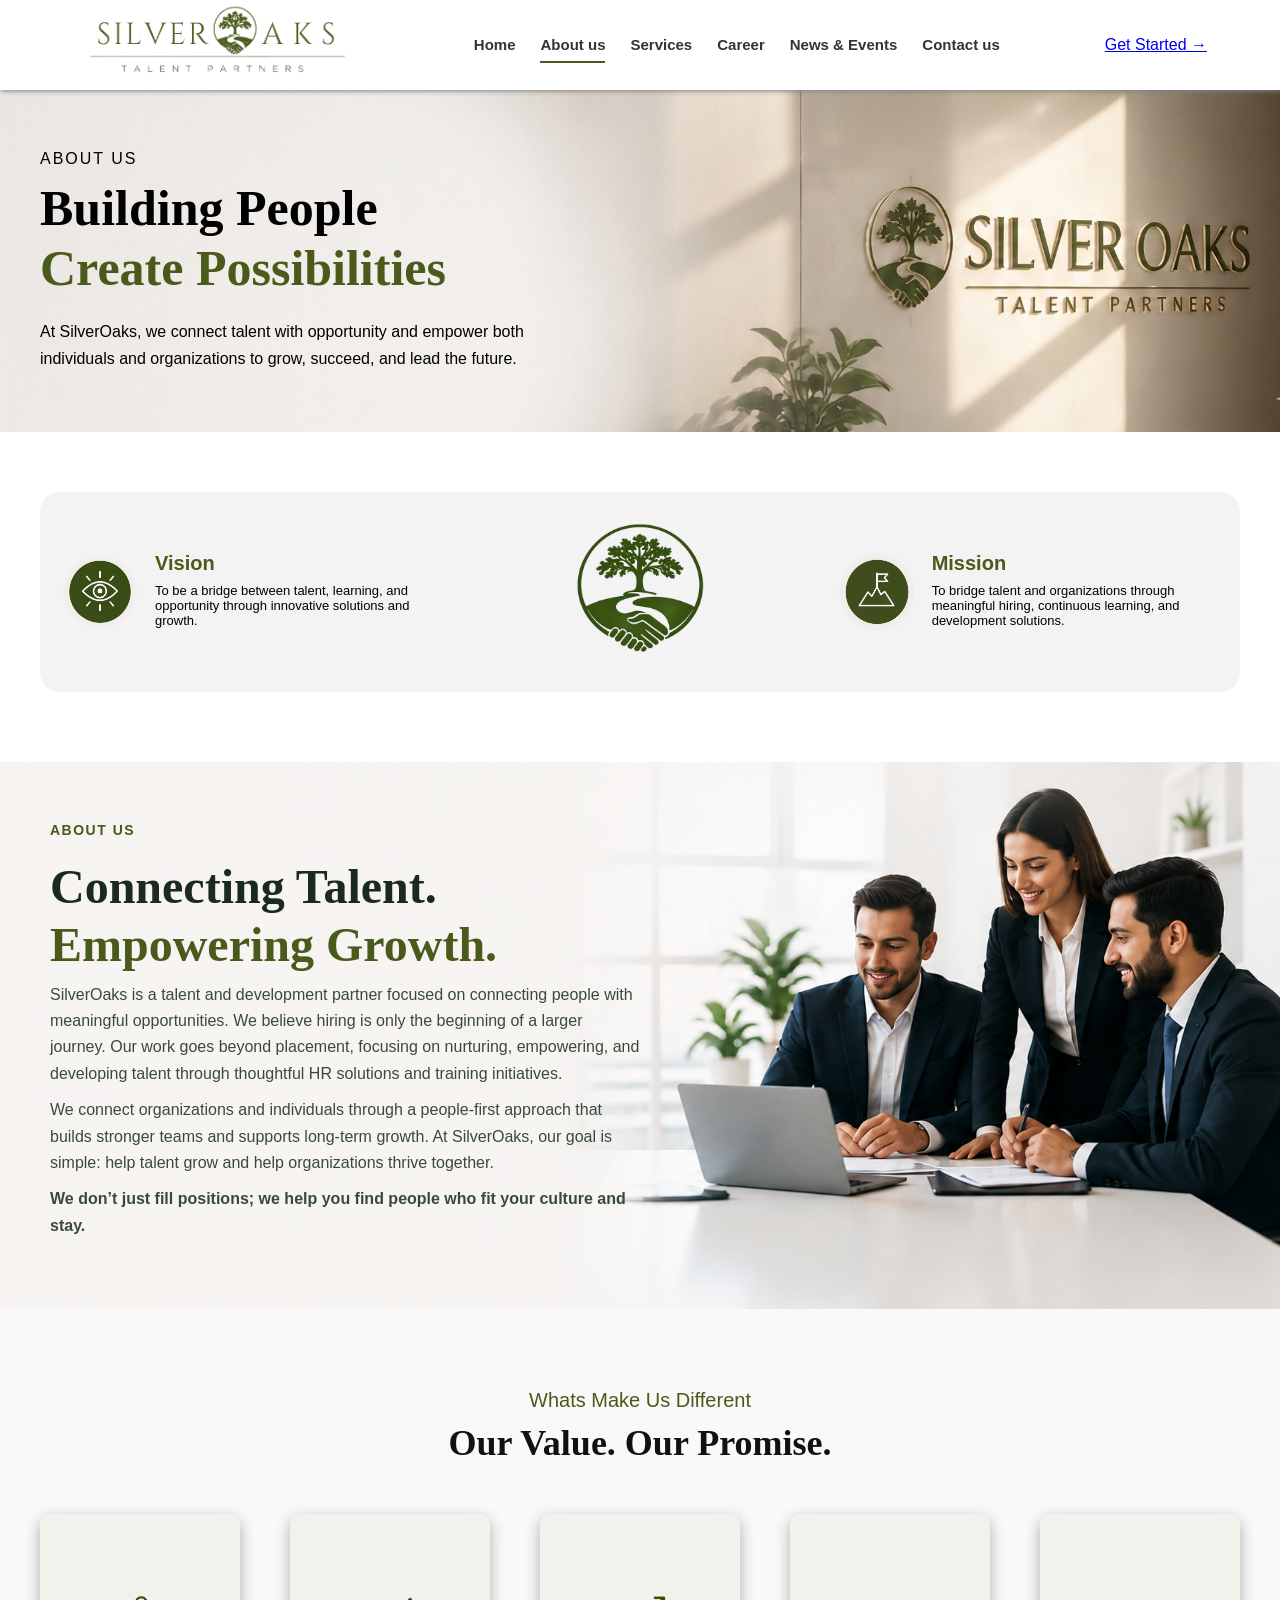
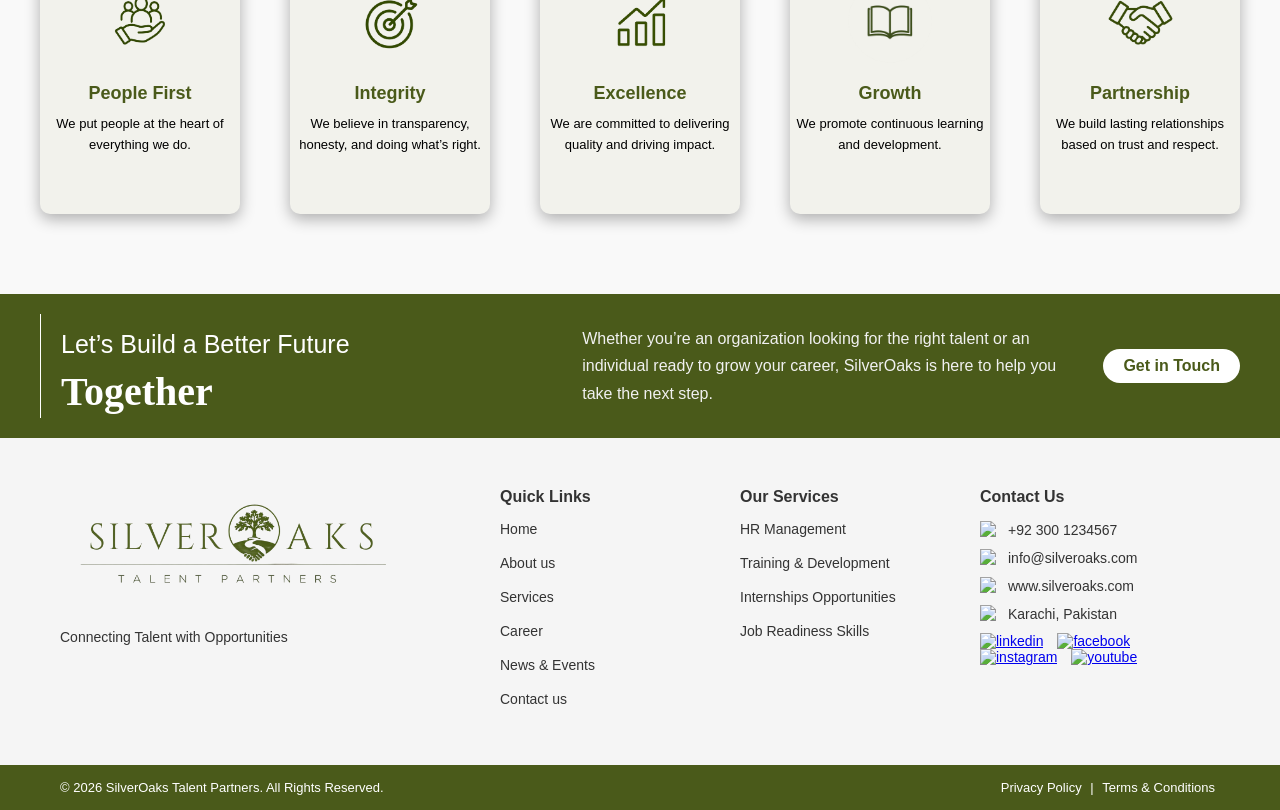
==== commit 3e080cf5: "Add files via upload" ====
--- a/about-us.html
+++ b/about-us.html
@@ -14,21 +14,22 @@
 
     <!-- LOGO -->
     <div class="logo">
-        <img src="images/logo.png" alt="">
+        <img src="images/logo.png" alt="logo" title="logo" loading="lazy">
     </div>
 
     <!-- NAV LINKS -->
     <ul class="nav-links" id="navLinks">
-      <li><a href="index.html">Home</a></li>
-      <li><a href="about-us.html" class="active">About us</a></li>
-      <li><a href="services.html">Services</a></li>
-      <li><a href="career.html">Career</a></li>
-      <li><a href="contact.html">Contact us</a></li>
+      <li><a href="index.html"  title="Home">Home</a></li>
+      <li><a href="about-us.html" class="active" title="About us">About us</a></li>
+      <li><a href="services.html" title="Services">Services</a></li>
+      <li><a href="career.html" title="Career">Career</a></li>
+      <li><a href="news-and-event.html" title="News & Events">News & Events</a></li>
+      <li><a href="contact.html" title="Contact us">Contact us</a></li>
     </ul>
 
     <!-- BUTTON -->
     <div class="nav-btn">
-      <button>Get Started →</button>
+      <a href="contact.html" title="contact">Get Started →</a>
     </div>
 
     <!-- MOBILE MENU ICON -->
@@ -196,7 +197,7 @@
     <div class="value-card">
       <img src="images/Partnership-icon.png" alt="">
       <h3>Partnership</h3>
-      <p>We build lasting relationships based on trust, respect.</p>
+      <p>We build lasting relationships based on trust and respect.</p>
     </div>
 
   </div>
@@ -237,30 +238,25 @@
         <!-- Logo & About -->
         <div class="footer-col footer-about">
             <img src="images/logo.png" 
-                 alt="Logo" class="footer-logo">
+                 alt="Logo" title="Logo" loading="lazy" class="footer-logo">
 
             <p class="footer-text">
-                Connecting talent with opportunities and empowering individuals 
-                to build better careers and brighter futures.
+                Connecting Talent with Opportunities
             </p>
 
-            <div class="footer-social">
-                <a href="#"><img src="https://img.icons8.com/?size=100&id=8808&format=png&color=4A5A1A" alt="linkedin"></a>
-                <a href="#"><img src="https://img.icons8.com/?size=100&id=8818&format=png&color=4A5A1A" alt="facebook"></a>
-                <a href="#"><img src="https://img.icons8.com/?size=100&id=32309&format=png&color=4A5A1A" alt="instagram"></a>
-                <a href="#"><img src="https://img.icons8.com/?size=100&id=37326&format=png&color=4A5A1A" alt="youtube"></a>
-            </div>
+           
         </div>
 
         <!-- Quick Links -->
         <div class="footer-col">
             <h4 class="footer-heading">Quick Links</h4>
             <ul class="footer-links">
-                <li><a href="index.html">Home</a></li>
-                <li><a href="about-us.html">About us</a></li>
-                <li><a href="services.html">Services</a></li>
-                <li><a href="career.html">Career</a></li>
-                <li><a href="contact.html">Contact us</a></li>
+                <li><a href="index.html" title="Home">Home</a></li>
+                <li><a href="about-us.html" title="About us">About us</a></li>
+                <li><a href="services.html" title="Services">Services</a></li>
+                <li><a href="career.html" title="Career">Career</a></li>
+                <li><a href="news-and-event.html" title="News & Events ">News & Events </a></li>
+                <li><a href="contact.html" title="Contact us">Contact us</a></li>
             </ul>
         </div>
 
@@ -268,10 +264,10 @@
         <div class="footer-col">
             <h4 class="footer-heading">Our Services</h4>
             <ul class="footer-links">
-                <li><a href="#">HR Management</a></li>
-                <li><a href="#">Training & Development</a></li>
-                <li><a href="#">Internships Opportunities</a></li>
-                <li><a href="#">Job Readiness Skills</a></li>
+                <li><a href="#" title="HR Management">HR Management</a></li>
+                <li><a href="#" title="Training & Development">Training & Development</a></li>
+                <li><a href="#" title="Internships Opportunities">Internships Opportunities</a></li>
+                <li><a href="#" title="Job Readiness Skills">Job Readiness Skills</a></li>
             </ul>
         </div>
 
@@ -279,11 +275,17 @@
         <div class="footer-col">
             <h4 class="footer-heading">Contact Us</h4>
             <ul class="footer-contact">
-                <li><img src="https://img.icons8.com/?size=100&id=9730&format=png&color=4A5A1A" alt=""> +92 300 1234567</li>
-                <li><img src="https://img.icons8.com/?size=100&id=tiHbAqWU3ZCQ&format=png&color=4A5A1A" alt=""> info@silveroaks.com</li>
-                <li><img src="https://img.icons8.com/?size=100&id=2963&format=png&color=4A5A1A" alt=""> www.silveroaks.com</li>
-                <li><img src="https://img.icons8.com/?size=100&id=7880&format=png&color=4A5A1A" alt=""> Karachi, Pakistan</li>
+                <li><img src="https://img.icons8.com/?size=100&id=9730&format=png&color=4A5A1A" alt="Phone" title="Phone" loading="lazy"> +92 300 1234567</li>
+                <li><img src="https://img.icons8.com/?size=100&id=tiHbAqWU3ZCQ&format=png&color=4A5A1A" alt="email" title="email" loading="lazy"> info@silveroaks.com</li>
+                <li><img src="https://img.icons8.com/?size=100&id=2963&format=png&color=4A5A1A" alt="site" title="site" loading="lazy"> www.silveroaks.com</li>
+                <li><img src="https://img.icons8.com/?size=100&id=7880&format=png&color=4A5A1A" alt="Location" title="Location" loading="lazy"> Karachi, Pakistan</li>
             </ul>
+             <div class="footer-social">
+                <a href="#" title="linkedin" ><img src="https://img.icons8.com/?size=100&id=8808&format=png&color=4A5A1A" alt="linkedin" title="linkedin" loading="lazy"></a>
+                <a href="#" title="facebook" ><img src="https://img.icons8.com/?size=100&id=8818&format=png&color=4A5A1A" alt="facebook" title="facebook" loading="lazy"></a>
+                <a href="#" title="instagram" ><img src="https://img.icons8.com/?size=100&id=32309&format=png&color=4A5A1A" alt="instagram" title="instagram" loading="lazy"></a>
+                <a href="#" title="youtube" ><img src="https://img.icons8.com/?size=100&id=37326&format=png&color=4A5A1A" alt="youtube" title="youtube" loading="lazy"></a>
+            </div>
         </div>
 
     </div>
@@ -295,9 +297,9 @@
         </p>
 
         <div class="footer-bottom-links">
-            <a href="#">Privacy Policy</a>
+            <a href="#" title="Privacy Policy">Privacy Policy</a>
             <span>|</span>
-            <a href="#">Terms & Conditions</a>
+            <a href="#" title="Terms & Conditions">Terms & Conditions</a>
         </div>
     </div>
 
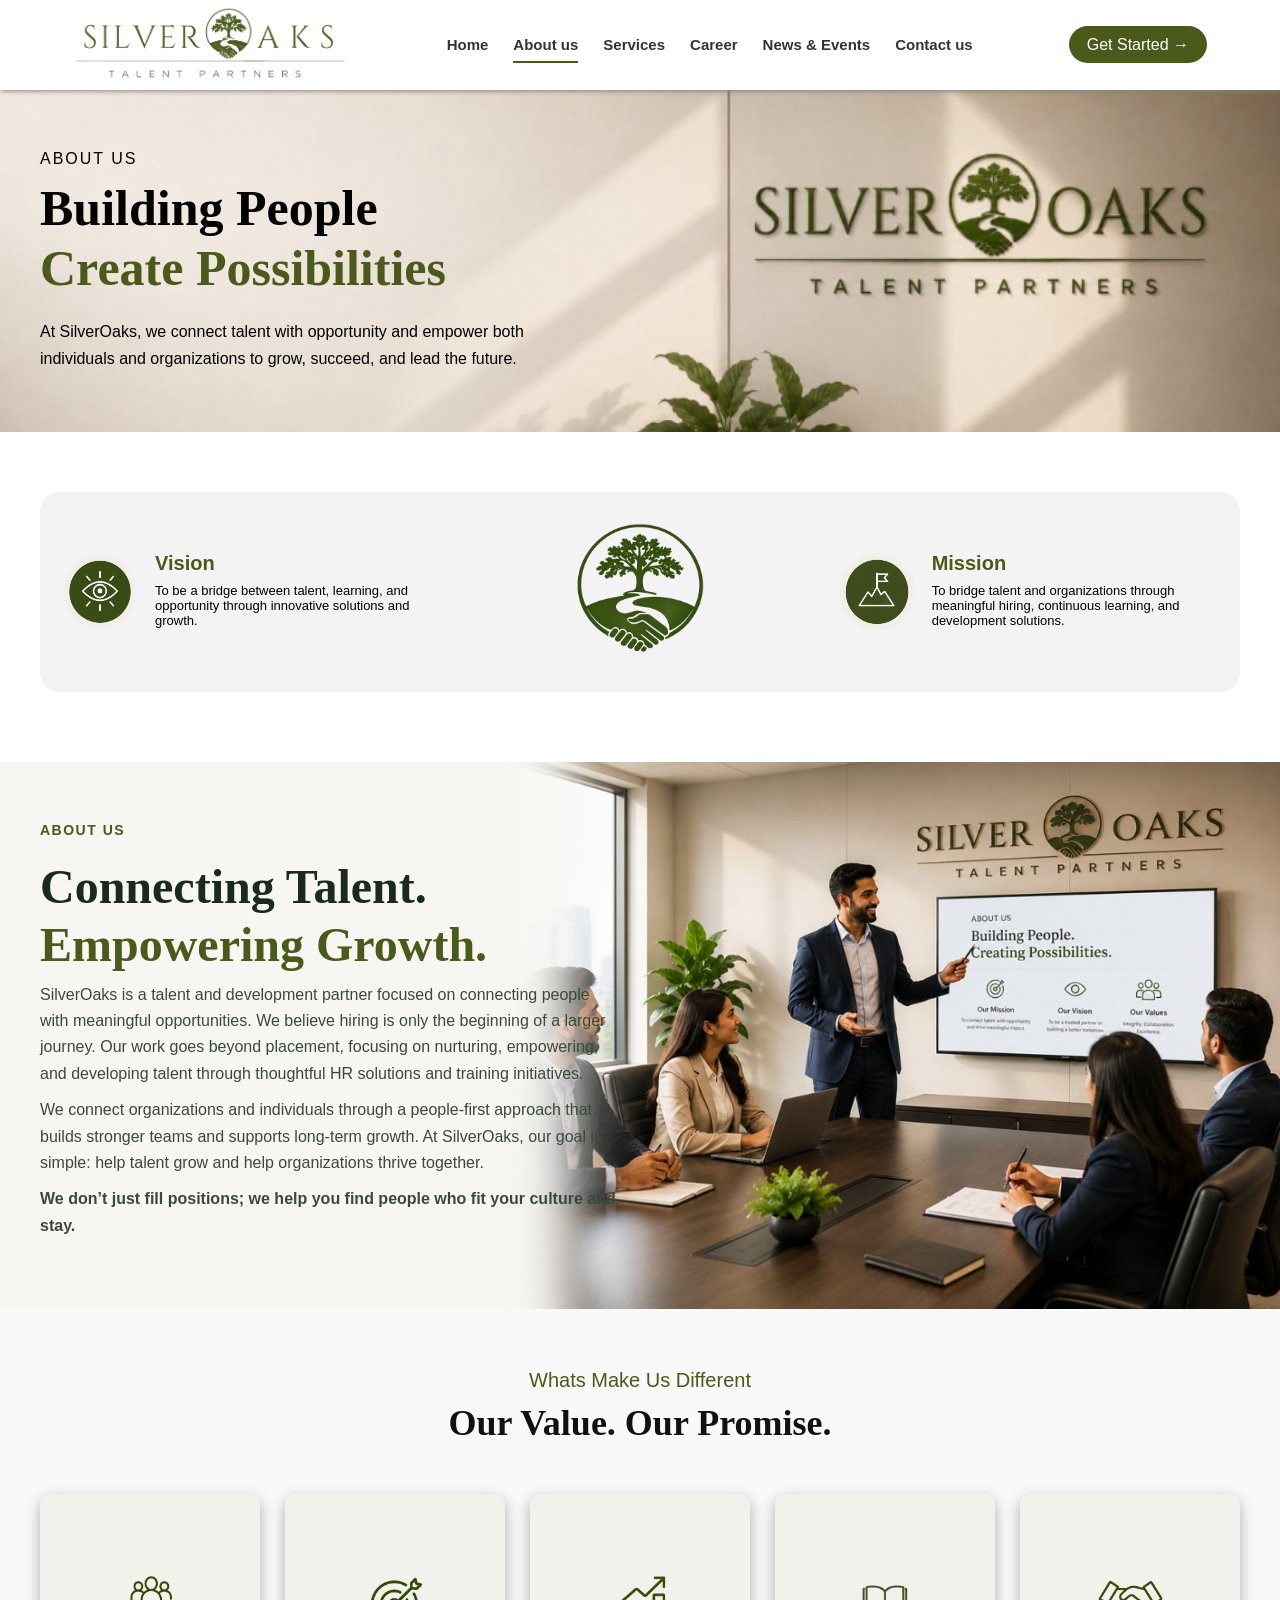
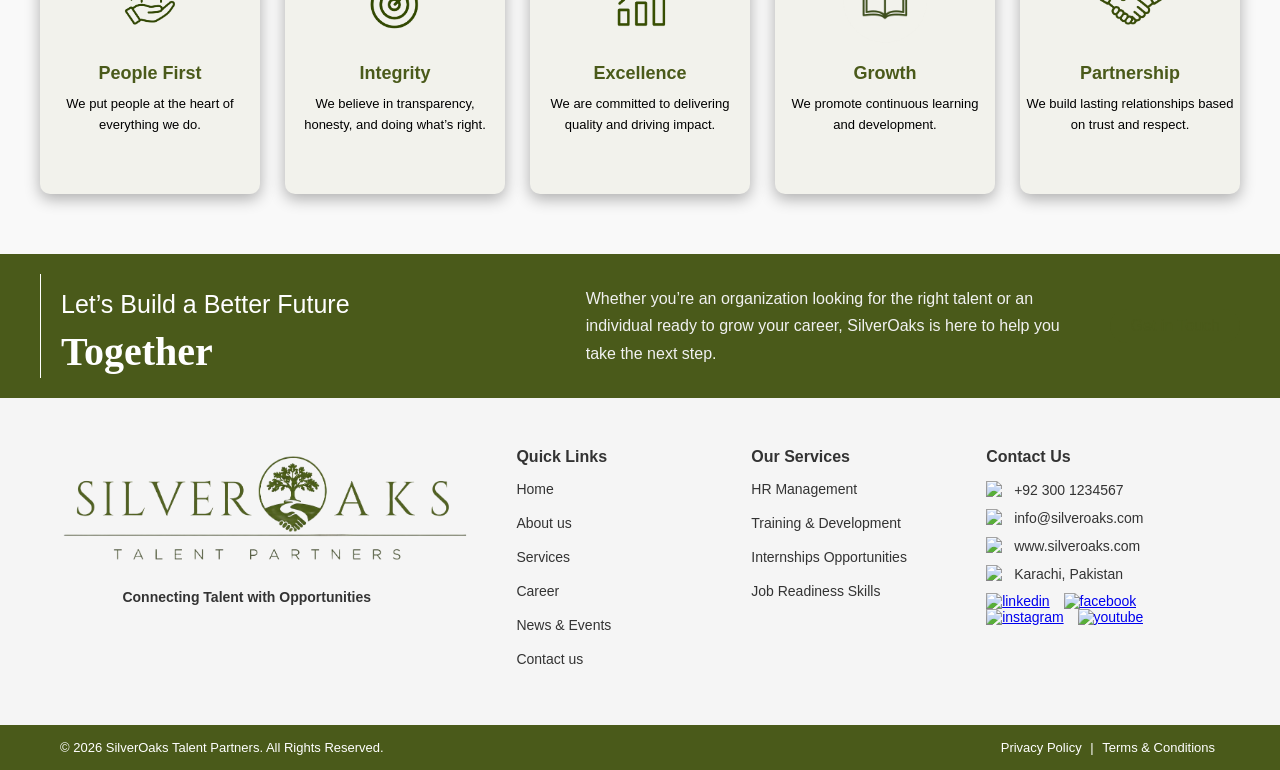
==== commit 87d7f7e2: "Add files via upload" ====
--- a/about-us.html
+++ b/about-us.html
@@ -116,6 +116,22 @@
 </section>
 
     <!-- About Us -->
+     <style>
+      .about-content{
+        margin: 0;
+        margin-left: 30px;
+        max-width: 600px;
+      }
+      .about-description{
+        width: 100%;
+        max-width: none;
+      }
+      @media(max-width:600px){
+        .about-content{
+          margin: 0;
+        }
+      }
+     </style>
      <section class="about-section">
         <div class="about-container">
             <!-- Left side: text and features exactly as image content -->
--- a/style.css
+++ b/style.css
@@ -26,7 +26,7 @@
 
 /* LOGO */
 .logo img{
-    height: 100px;
+    height: 80px;
     width: auto;
     object-fit: contain;
 }
@@ -70,8 +70,9 @@
 }
 
 /* BUTTON */
-.nav-btn button {
+.nav-btn a {
   padding: 10px 18px;
+  text-decoration: none;
   border-radius: 25px;
   border: none;
   background: #4a5a1a;
@@ -442,17 +443,27 @@
 
         /* process card style */
         .process-card {
-            padding: 2rem 1.5rem;
-            text-align: center;
-            display: flex;
-            height: 350px;
-            border-radius: 20px;
-            background-color: white;
-            flex-direction: column;
-            justify-content: center;
-            align-items: center;
-            gap: 10px;
-        }
+    padding: 2rem 1.5rem;
+    text-align: center;
+    display: flex;
+    height: 350px;
+    border-radius: 20px;
+    box-shadow: 1px 1px 10px rgba(0,0,0,0.15);
+    background-color: white;
+    flex-direction: column;
+    justify-content: center;
+    align-items: center;
+    gap: 10px;
+    transition: all 0.25s ease;
+    cursor: pointer;
+}
+
+/* Hover = Press Effect */
+.process-card:hover {
+    transform: translateY(2px) scale(0.98);
+    box-shadow: inset 0 4px 10px rgba(0,0,0,0.15),
+                0 4px 10px rgba(0,0,0,0.1);
+}
         .icon-wrapper {
             /* width: 80px;
             height: 80px; */
@@ -553,7 +564,7 @@
             /* max-width: 1280px; */
             margin: 0 auto;
             padding: 0px;
-            background: url(images/home-hero.png);
+            background: url(images/home-page-about-us-bg.jpeg);
             background-repeat: no-repeat;
             background-position: center;
             background-size: cover;
@@ -657,28 +668,12 @@
 
         /* CTA Button */
         .about-btn {
-            display: inline-flex;
-            align-items: center;
-            gap: 10px;
-            font-family: Arial, Helvetica, sans-serif;
-            background-color: #4a5a1a;
             color: white;
             text-decoration: none;
-            font-weight: 600;
-            font-size: 15px;
+            font-size: small;
             padding: 12px 28px;
             border-radius: 30px;
-            transition: all 0.25s ease;
-            border: none;
             cursor: pointer;
-            letter-spacing: 0.3px;
-            box-shadow: 0 2px 8px rgba(76, 175, 80, 0.2);
-        }
-
-        .about-btn:hover {
-            background-color: #3d9140;
-            transform: translateY(-2px);
-            box-shadow: 0 8px 18px rgba(76, 175, 80, 0.25);
         }
 
         /* RIGHT IMAGE */
@@ -734,6 +729,9 @@
         }
 
         @media (max-width: 600px) {
+          .about-section {
+            background:white;
+        }
             .about-title {
                 font-size: 32px;
             }
@@ -825,7 +823,7 @@
 
 /* Icon */
 .home-cta-icon {
-    width: 150px;
+    width: 120px;
     height: auto;
     display: flex;
     justify-content: center;
@@ -914,6 +912,9 @@
 .footer-text {
     line-height: 1.6;
     margin-bottom: 20px;
+    position: relative;
+    left: 15%;
+    font-weight: bold;
 }
 
 /* Social Icons */
@@ -1012,11 +1013,12 @@
         padding: 40px 20px;
     }
     .footer-logo{
-      width: auto;
-      height: 100px;
+      width: 100%;
+      height: auto;
     }
     .footer-text{
       text-align: center;
+      left: 0;
     }
     .footer-social{
       display: flex;
@@ -1056,7 +1058,7 @@
 .about-hero {
   width: 100%;
   height: fit-content;
-  background: url('images/about-us-hero-bg.png') no-repeat center center/cover;
+  background: url('images/about-us-bg.webp') no-repeat center center/cover;
   position: relative;
 }
 
@@ -1228,7 +1230,7 @@
 
 .about-values-promise {
   width: 100%;
-  padding: 80px 20px;
+  padding: 60px 20px;
   background: #f9f9f9;
   text-align: center;
 }
@@ -1263,26 +1265,35 @@
 /* CARD */
 .value-card {
   background: #F2F2EC;
-  padding: 30px 05px;
+  padding: 30px 5px;
   border-radius: 10px;
   box-shadow: 0 5px 15px rgba(0,0,0,0.3);
   transition: 0.3s ease;
-  height:300px;
+  height: 300px;
   display: flex;
   justify-content: center;
   align-items: center;
   flex-direction: column;
   gap: 10px;
-  width: 200px;
-}
-
+  width: 220px;
+  cursor: pointer;
+}
+
+/* HOVER EFFECT */
 .value-card:hover {
+  background-color: #4a5a1a;
   transform: translateY(-5px);
 }
 
 /* IMAGE */
 .value-card img {
   width: 100px;
+  transition: 0.3s ease;
+}
+
+/* FIXED IMAGE HOVER */
+.value-card:hover img {
+  filter: brightness(0) invert(1);
 }
 
 /* TEXT */
@@ -1290,12 +1301,23 @@
   font-family: Arial, Helvetica, sans-serif;
   font-size: 18px;
   color: #4a5a1a;
+  transition: 0.3s ease;
+}
+
+/* TEXT COLOR CHANGE ON HOVER */
+.value-card:hover h3 {
+  color: #fff;
 }
 
 .value-card p {
   font-size: small;
   line-height: 1.6;
   font-family: Arial, Helvetica, sans-serif;
+  transition: 0.3s ease;
+}
+
+.value-card:hover p {
+  color: #eee;
 }
 
 /* RESPONSIVE */
@@ -1322,6 +1344,8 @@
   box-shadow: none;
   background: none;
   width: 250px;
+  height: 250px;
+  padding: 10px;
   position: relative;
 }
 @media (max-width: 600px) {
@@ -1410,9 +1434,9 @@
   color: #4a5a1a;
   border: none;
   padding: 10px 28px;
-  font-size: medium;
-  font-weight: 600;
-  border-radius: 20px;
+  font-weight: 500 !important;
+  font-size: medium !important;
+  border-radius: 30px;
   cursor: pointer;
 }
 
@@ -1435,7 +1459,7 @@
 }
 
 .service-page-what-we-do {
-  padding: 90px 20px;
+  padding: 0px 20px 60px;
   background: #f6f7f9;
   text-align: center;
   font-family: Arial, sans-serif;
@@ -1470,8 +1494,10 @@
 .service-page-grid {
   max-width: 1200px;
   margin: auto;
-  display: grid;
-  grid-template-columns: repeat(4, 1fr);
+  display: flex;
+  justify-content: center;
+  align-items: center;
+  flex-wrap: wrap;
   gap: 25px;
 }
 
@@ -1480,15 +1506,17 @@
   background: #fff;
   padding: 30px 25px;
   border-radius: 14px;
-  height: 350px;
+  border: 1px solid #4a5a1a;
+  height: 320px;
+  width: 300px;
   display: flex;
   flex-direction: column;
   justify-content: flex-start;
   align-items: flex-start;
   text-align: center;
   transition: 0.3s;
-  border: 1px solid transparent;
-}
+}
+
 
 .service-page-card:hover {
   transform: translateY(-8px);
@@ -1543,13 +1571,56 @@
   color: #4a5a1a;
   font-weight: bold;
 }
+.hr-list {
+  list-style: none;
+  padding: 0;
+  margin: 0;
+}
+
+/* Tooltip box */
+.hr-list li::after {
+  content: attr(data-tooltip);
+  position: absolute;
+  left: 75%;
+  top: 50%;
+  transform: translateY(-50%);
+  width: 110px;
+  background: #000000;
+  color: #fff;
+  padding: 10px 12px;
+  border-radius: 8px;
+  font-size: 12px;
+  line-height: 1.4;
+  opacity: 0;
+  visibility: hidden;
+  transition: 0.25s ease;
+  z-index: 10;
+  box-shadow: 0 10px 25px rgba(0,0,0,0.2);
+}
+
+/* Arrow */
+/* Show tooltip on hover */
+.hr-list li:hover::after,
+.hr-list li:hover::before {
+  opacity: 1;
+  visibility: visible;
+}
 .career-card-box{
-  height: 300px;
+  height: 250px;
+  width: 250px;
 }
 .career-card-box:hover{
-  background-color: #F2F2EC;
-
-}
+  background-color: #4a5a1a;
+
+}
+.career-card-box:hover img{
+  filter: brightness(100);
+}
+
+.career-card-box:hover h3,.career-card-box:hover p{
+  color: white;
+}
+
 
 /* RESPONSIVE */
 @media (max-width: 1024px) {
@@ -1563,6 +1634,13 @@
     grid-template-columns: 1fr;
   }
 
+  .hr-list li::after {
+    content: attr(data-tooltip);
+    position: absolute;
+    left: 80%;
+    top: 50%;
+    transform: translateY(-50%);
+    width: 80px;}
   .service-page-heading {
     font-size: 28px;
   }
@@ -1573,16 +1651,22 @@
   padding: 60px  20px;
   display: flex;
   justify-content: center;
+  flex-direction: column;
+  justify-content: center;
+  text-align: center;
 }
 
 .service-page-indiv-container {
-  max-width: 850px;
   width: 100%;
   height: fit-content;
   padding: 10px  ;
   display: flex;
+  justify-content: center;
+  align-items: center;
+  flex-wrap: wrap;
   border-radius: 20px;
   gap: 25px;
+  margin: 0 auto;
   align-items: center;
 }
 
@@ -1960,21 +2044,15 @@
         color: white;
         border: none;
         padding: 10px 30px;
-        font-size: 17px;
-        font-weight: 600;
-        border-radius: 9999px;
+        font-size: medium !important;
+        border-radius: 30px;
         cursor: pointer;
         display: flex;
+        font-weight: 500 !important;
         align-items: center;
         justify-content: center;
         gap: 10px;
-        transition: all 0.3s ease;
         margin-top: 10px;
-    }
-
-    #contact-us-form-submit:hover {
-        background: #45a049;
-        transform: translateY(-3px);
     }
 
     #contact-us-form-privacy {
@@ -2459,12 +2537,12 @@
   width: fit-content;
   max-width: 800px;
   gap: 20px;
-  align-items: flex-start;
+  align-items: center;
 }
 
 .career-cta-section-title {
   font-size: 35px;
-  margin-bottom: 15px;
+  margin: 0;
   max-width: 500px;
   color: #fff;
 }
@@ -2766,8 +2844,370 @@
 } 
 }
 
+.events-section {
+  background: #fff;
+  padding: 60px 5%;
+  font-family: Arial, sans-serif;
+  color: #000;
+}
+
+.events-container {
+  max-width: 1200px;
+  margin: auto;
+}
+
+/* HEADER */
+.events-header {
+  text-align: center;
+  margin-bottom: 50px;
+}
+
+.events-header h2 {
+  font-size: 45px;
+  font-weight: 600;
+}
+.events-header h2 span{
+  color: #4a5a1a;
+}
+
+.events-header p {
+  max-width: 750px;
+  margin: 15px auto 0;
+  font-size: 15px;
+  color: #444;
+  line-height: 1.7;
+}
+
+/* GRID */
+.events-grid {
+  display: grid;
+  grid-template-columns: repeat(auto-fit, minmax(270px, 1fr));
+  gap: 25px;
+}
+
+/* CARD */
+.events-card {
+  background: #fff;
+  border-radius: 18px;
+  padding: 24px;
+  border: 1px solid #eee;
+  box-shadow: 0 8px 22px rgba(0,0,0,0.05);
+  transition: 0.35s ease;
+  position: relative;
+  overflow: hidden;
+}
+
+.events-card:hover {
+  transform: translateY(-8px);
+  box-shadow: 0 12px 35px rgba(74, 90, 26, 0.18);
+  border-color: #4a5a1a;
+}
+
+/* ICON */
+.events-icon {
+  width: 52px;
+  height: 52px;
+  background: #4a5a1a;
+  color: #fff;
+  border-radius: 14px;
+  display: flex;
+  align-items: center;
+  justify-content: center;
+  font-size: 20px;
+  margin-bottom: 15px;
+}
+
+/* BADGE */
+.events-badge {
+  position: absolute;
+  top: 15px;
+  right: 15px;
+  background: #4a5a1a;
+  color: #fff;
+  font-size: 10px;
+  padding: 4px 10px;
+  border-radius: 20px;
+}
+
+/* TITLE */
+.events-card h3 {
+  font-size: 18px;
+  font-weight: 700;
+  margin-bottom: 10px;
+}
+
+/* DESC */
+.events-desc {
+  font-size: 14px;
+  color: #555;
+  line-height: 1.6;
+  margin-bottom: 18px;
+}
+
+/* META */
+.events-meta {
+  display: flex;
+  flex-direction: column;
+  gap: 10px;
+  font-size: 13px;
+  color: #333;
+}
+
+.events-meta i {
+  color: #4a5a1a;
+  margin-right: 6px;
+}
+.events-newsletter {
+  background: #fff;
+  padding: 40px 5%;
+  font-family: Arial, sans-serif;
+}
+
+/* MAIN CONTAINER */
+.events-newsletter-container {
+  max-width: 1100px;
+  margin: auto;
+  display: flex;
+  justify-content: space-between;
+  gap: 50px;
+  flex-wrap: wrap;
+}
+
+/* LEFT SIDE */
+.events-newsletter-left {
+  flex: 1;
+  min-width: 300px;
+}
+
+/* ICON + TEXT ROW */
+.events-newsletter-left-row {
+  display: flex;
+  gap: 15px;
+  align-items: flex-start;
+}
+
+/* ICON */
+.events-newsletter-icon {
+  width: 90px;
+  height: 90px;
+  border: 2px solid #4a5a1a;
+  border-radius: 50%;
+  display: flex;
+  align-items: center;
+  justify-content: center;
+  color: #4a5a1a;
+  font-size: 40px;
+  flex-shrink: 0;
+}
+
+/* TEXT COLUMN */
+.events-newsletter-text {
+  display: flex;
+  flex-direction: column;
+}
+
+.events-newsletter-text h2 {
+  font-size: 34px;
+  font-weight: 600;
+  margin: 0 0 8px 0;
+}
+
+.events-newsletter-text p {
+  font-size: 15px;
+  color: #444;
+  line-height: 1.6;
+  margin: 0;
+}
+
+/* RIGHT SIDE */
+.events-newsletter-right {
+  flex: 1;
+  min-width: 300px;
+  display: flex;
+  justify-content: center;
+  align-items: flex-start;
+  gap: 12px;
+}
+
+/* INPUT GROUP (COLUMN) */
+.events-newsletter-input-group {
+  display: flex;
+  flex-direction: column;
+  gap: 8px;
+}
+
+.events-newsletter-input-group input {
+  padding: 14px;
+  border: 1px solid #ddd;
+  border-radius: 10px;
+  outline: none;
+  font-size: 14px;
+}
+
+.events-newsletter-input-group input:focus {
+  border-color: #4a5a1a;
+  box-shadow: 0 0 0 3px rgba(74, 90, 26, 0.1);
+}
+
+.events-newsletter-input-group small {
+  font-size: 12px;
+  color: #777;
+}
+
+/* BUTTON ROW */
+.events-newsletter-btn {
+  background: #4a5a1a;
+  color: #fff;
+  border: none;
+  padding: 14px;
+  border-radius: 10px;
+  font-size: 14px;
+  cursor: pointer;
+
+  display: flex;
+  align-items: center;
+  justify-content: center;
+  gap: 8px;
+
+  transition: 0.3s ease;
+}
+
+.events-newsletter-btn:hover {
+  background: #3f4b17;
+  transform: translateY(-2px);
+}
+@media(max-width:600px){
+  .events-newsletter-left-row{
+    flex-direction: column;
+    justify-content: center;
+    align-items: center;
+    text-align: center;
+  }
+  .events-newsletter-right{
+    flex-direction: column;
+    align-items: center;
+  }
+}
+
+
+.events-gallery {
+  background: #fff;
+  padding: 80px 5%;
+  font-family: Arial, sans-serif;
+}
+
+.events-gallery-container {
+  max-width: 1100px;
+  margin: auto;
+}
+
+/* TITLE */
+.events-gallery-header {
+  text-align: center;
+  margin-bottom: 40px;
+}
+
+.events-gallery-header h2 {
+  font-size: 45px;
+  font-weight: 600;
+  color: #000;
+  position: relative;
+  display: inline-block;
+}
+.events-gallery-header h2 span{
+  color: #4a5a1a;
+}
+
+
+/* GRID */
+.events-gallery-grid {
+  display: grid;
+  grid-template-columns: repeat(auto-fit, minmax(220px, 1fr));
+  gap: 20px;
+}
+
+/* ITEM */
+.events-gallery-item {
+  border-radius: 14px;
+  overflow: hidden;
+  box-shadow: 0 8px 20px rgba(0,0,0,0.05);
+  transition: 0.3s ease;
+  border: 1px solid #eee;
+}
+
+/* IMAGE */
+.events-gallery-item img {
+  width: 100%;
+  height: 220px;
+  object-fit: cover;
+  display: block;
+  transition: 0.4s ease;
+}
+
+.events-gallery-item:hover img {
+  transform: scale(1.05);
+}
+/* OVERLAY BACKDROP */
+.gallery-overlay {
+  position: fixed;
+  top: 0;
+  left: 0;
+  width: 100%;
+  height: 100%;
+  background: rgba(0,0,0,0.9);
+  display: flex;
+  align-items: center;
+  justify-content: center;
+  z-index: 9999;
+  opacity: 0;
+  visibility: hidden;
+  transition: 0.3s ease;
+}
+
+/* ACTIVE STATE */
+.gallery-overlay.active {
+  opacity: 1;
+  visibility: visible;
+}
+
+/* BIG IMAGE */
+.gallery-overlay img {
+  max-width: 90%;
+  max-height: 90%;
+  border-radius: 10px;
+  box-shadow: 0 10px 30px rgba(0,0,0,0.5);
+  transform: scale(0.9);
+  transition: 0.3s ease;
+}
+
+.gallery-overlay.active img {
+  transform: scale(1);
+}
+
+/* CLOSE BUTTON */
+.gallery-close {
+  position: absolute;
+  top: 20px;
+  right: 25px;
+  font-size: 30px;
+  color: white;
+  cursor: pointer;
+}
+
 p ,a,li,button{
   font-family: Arial, Helvetica, sans-serif;
 }
 
 
+
+.nav-btn a ,.btn,.about-btn,.future-btn,.cta-btn,.careers-form-btn button,#contact-us-form-submit{
+  transition: all 0.5s;
+  background-color: #4a5a1a !important;
+}
+.nav-btn a:hover,.btn:hover,.about-btn:hover,.future-btn:hover,.cta-btn:hover,#contact-us-form-submit:hover,.careers-form-btn button:hover{
+  background-color: #374213 !important;
+
+}
+.secondary-btn{
+  background-color: white !important;
+}
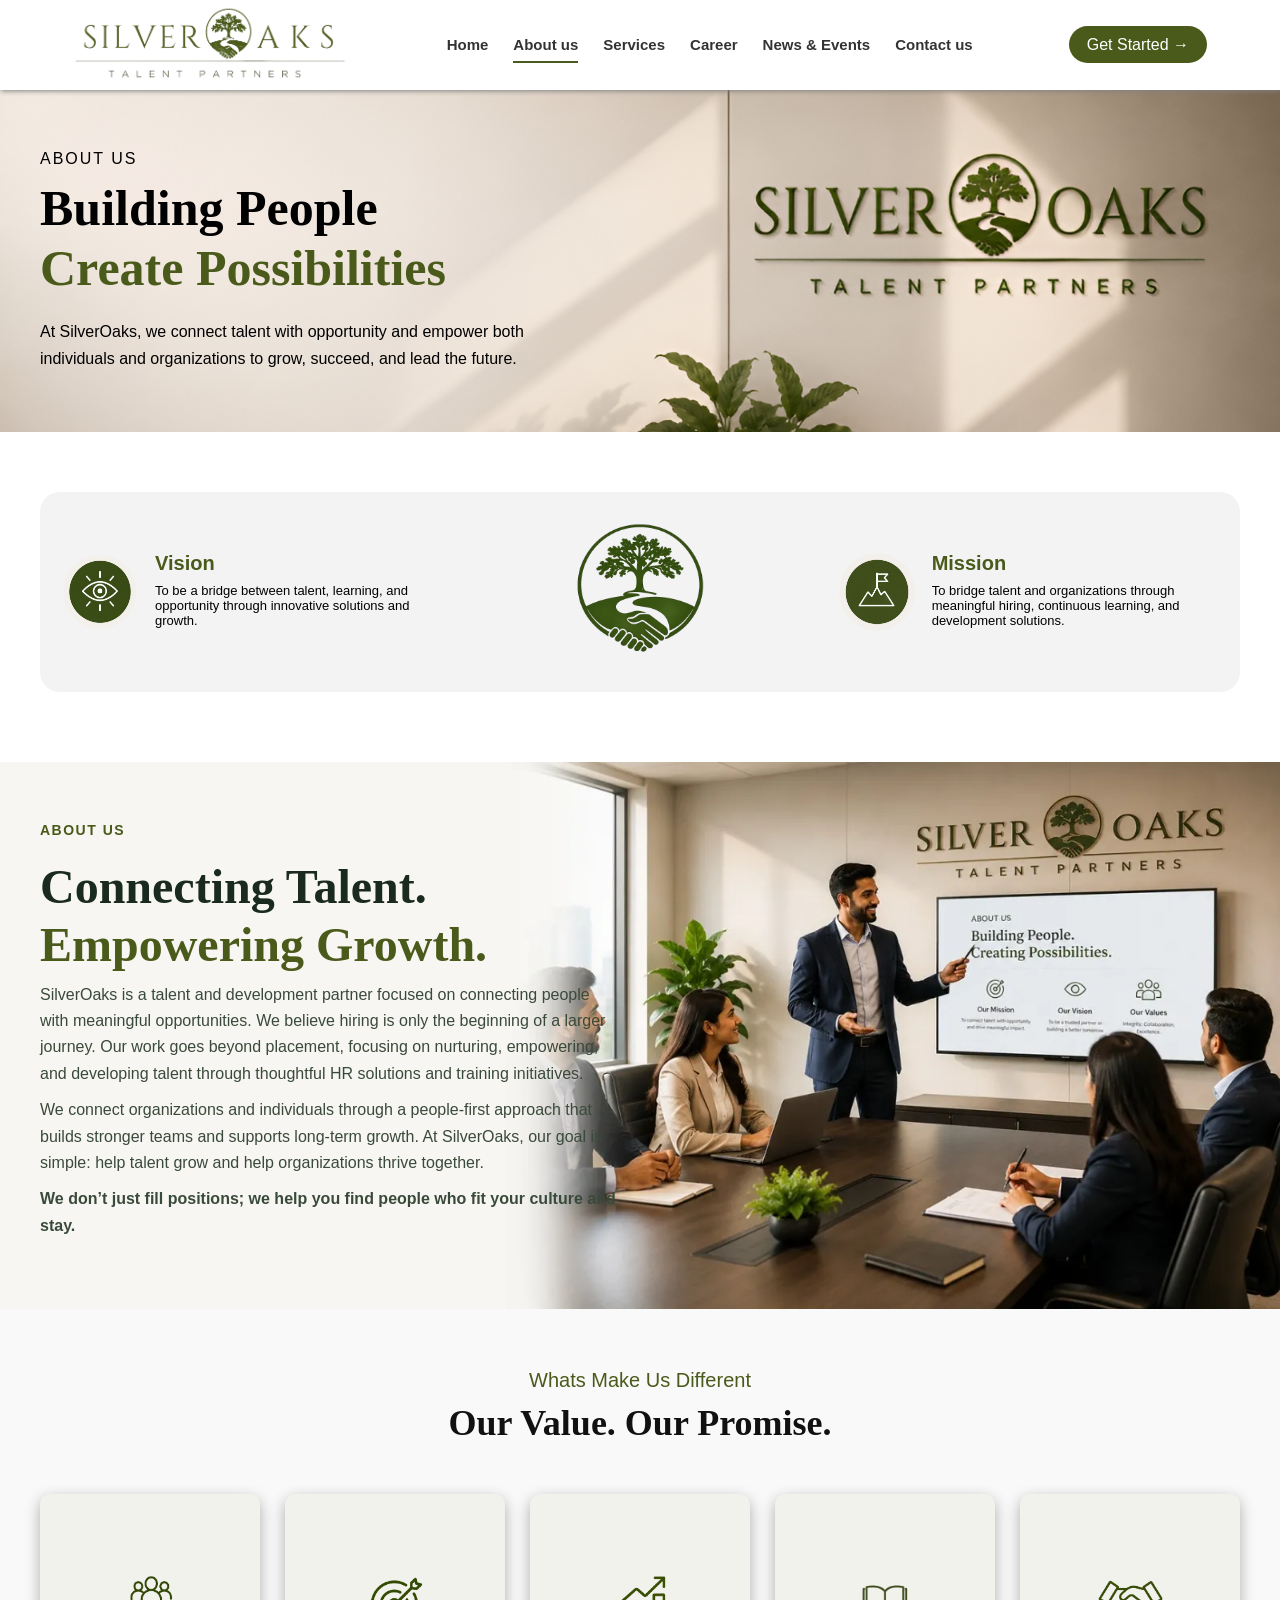
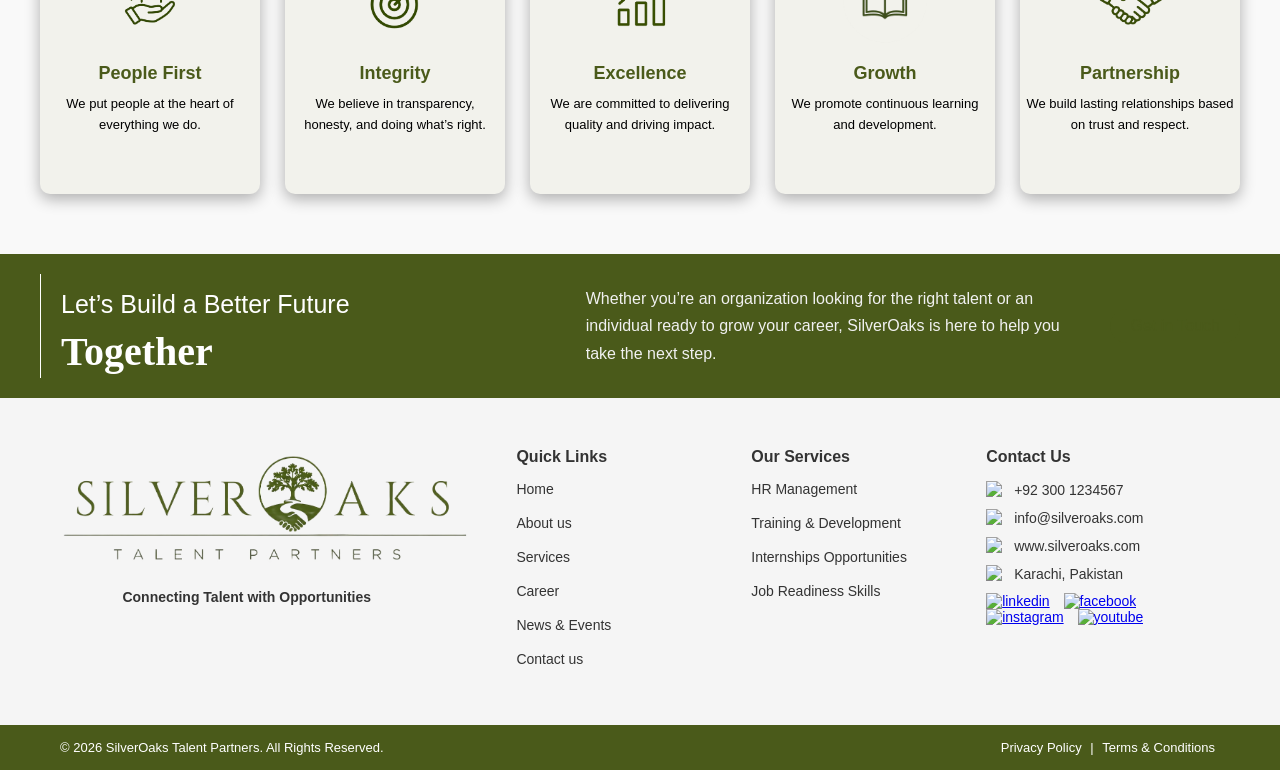
==== commit 02b99b98: "Add files via upload" ====
--- a/about-us.html
+++ b/about-us.html
@@ -14,7 +14,7 @@
 
     <!-- LOGO -->
     <div class="logo">
-        <img src="images/logo.png" alt="logo" title="logo" loading="lazy">
+        <img src="images/logo.webp" alt="logo" title="logo" loading="lazy">
     </div>
 
     <!-- NAV LINKS -->
@@ -79,7 +79,7 @@
     <!-- LEFT CARD -->
 <div class="vision-card left">
   <div class="card-row">
-    <img src="images/Our-Vision-icom.png" alt="vision icon">
+    <img src="images/Our-Vision-icom.webp" alt="vision icon">
 
     <div class="card-text">
       <h3>Vision</h3>
@@ -93,13 +93,13 @@
 
 <!-- CENTER IMAGE -->
 <div class="vision-center">
-  <img src="images/about-after-hero-tree.png" alt="Tree Logo">
+  <img src="images/about-after-hero-tree.webp" alt="Tree Logo">
 </div>
 
 <!-- RIGHT CARD -->
 <div class="vision-card right">
   <div class="card-row">
-    <img src="images/Our-Mission-icon.png" alt="mission icon">
+    <img src="images/Our-Mission-icon.webp" alt="mission icon">
 
     <div class="card-text">
       <h3>Mission</h3>
@@ -184,34 +184,34 @@
 
     <!-- CARD 1 -->
     <div class="value-card">
-      <img src="images/People-First-icon.png" alt="">
+      <img src="images/People-First-icon.webp" alt="">
       <h3>People First</h3>
       <p>We put people at the heart of everything we do. </p>
     </div>
 
     <!-- CARD 2 -->
     <div class="value-card">
-      <img src="images/Integrity-Icon.png" alt="">
+      <img src="images/Integrity-Icon.webp" alt="">
       <h3>Integrity</h3>
       <p>We believe in transparency, honesty, and doing what’s right. </p>
     </div>
 
     <!-- CARD 3 -->
     <div class="value-card">
-      <img src="images/Excellence-Icon.png" alt="">
+      <img src="images/Excellence-Icon.webp" alt="">
       <h3>Excellence</h3>
       <p>We are committed to delivering quality and driving impact. </p>
     </div>
 
     <!-- CARD 4 -->
     <div class="value-card">
-      <img src="images/Growth-icon.png" alt="">
+      <img src="images/Growth-icon.webp" alt="">
       <h3>Growth</h3>
       <p>We promote continuous learning and development.</p>
     </div>
     <!-- CARD 5 -->
     <div class="value-card">
-      <img src="images/Partnership-icon.png" alt="">
+      <img src="images/Partnership-icon.webp" alt="">
       <h3>Partnership</h3>
       <p>We build lasting relationships based on trust and respect.</p>
     </div>
@@ -253,7 +253,7 @@
         
         <!-- Logo & About -->
         <div class="footer-col footer-about">
-            <img src="images/logo.png" 
+            <img src="images/logo.webp" 
                  alt="Logo" title="Logo" loading="lazy" class="footer-logo">
 
             <p class="footer-text">
--- a/style.css
+++ b/style.css
@@ -117,7 +117,7 @@
 .hero {
   width: 100%;
   padding-top: 80px;
-  background: url(images/home-hero.png);
+  background: url(images/home-hero.webp);
   background-position: left;
   background-repeat: no-repeat;
   background-size: cover;
@@ -320,12 +320,12 @@
 
 .service-card:hover {
   transform: translateY(-6px);
-  background: #F2F2EC;
+  background: #4a5a1a;
   box-shadow: 0 12px 25px rgba(0,0,0,0.3);
 }
 
 /* ICON BOX */
-.icon {
+ .icon {
   width: auto;
   height: 100px;
   display: flex;
@@ -333,12 +333,14 @@
   justify-content: center;
 }
 
-.icon img {
+ .icon img {
   width: auto;
   height: 50px;
   object-fit: contain;
 }
-
+.service-card:hover .icon img{
+  filter: brightness(100);
+}
 /* TEXT */
 .service-card h3 {
   font-size: 15px;
@@ -367,13 +369,8 @@
   gap: 5px;
   transition: 0.3s;
 }
-
-.service-card a span {
-  transition: 0.3s;
-}
-
-.service-card a:hover span {
-  transform: translateX(5px);
+.service-card:hover h3,.service-card:hover p ,.service-card:hover a{
+  color: white;
 }
 
 /* 🔥 RESPONSIVE */
@@ -564,7 +561,7 @@
             /* max-width: 1280px; */
             margin: 0 auto;
             padding: 0px;
-            background: url(images/home-page-about-us-bg.jpeg);
+            background: url(images/home-page-about-us-bg.webp);
             background-repeat: no-repeat;
             background-position: center;
             background-size: cover;
@@ -2412,7 +2409,7 @@
 /* LEFT IMAGE FULL HEIGHT */
 .career-about-section-left {
   flex: 1;
-  background-image: url("images/career-page-img.png");
+  background-image: url("images/career-page-img.webp");
   background-size: cover;
   background-position: center;
   min-height: 100%;
@@ -2522,11 +2519,11 @@
 }
 
 .career-cta-section-left {
-  background-image: url("images/People-First-icon.png");
+  background-image: url("images/People-First-icon.webp");
 }
 
 .career-cta-section-extra-img {
-  background-image: url("images/about-after-hero-tree.png");
+  background-image: url("images/about-after-hero-tree.webp");
 }
 
 /* CONTENT */
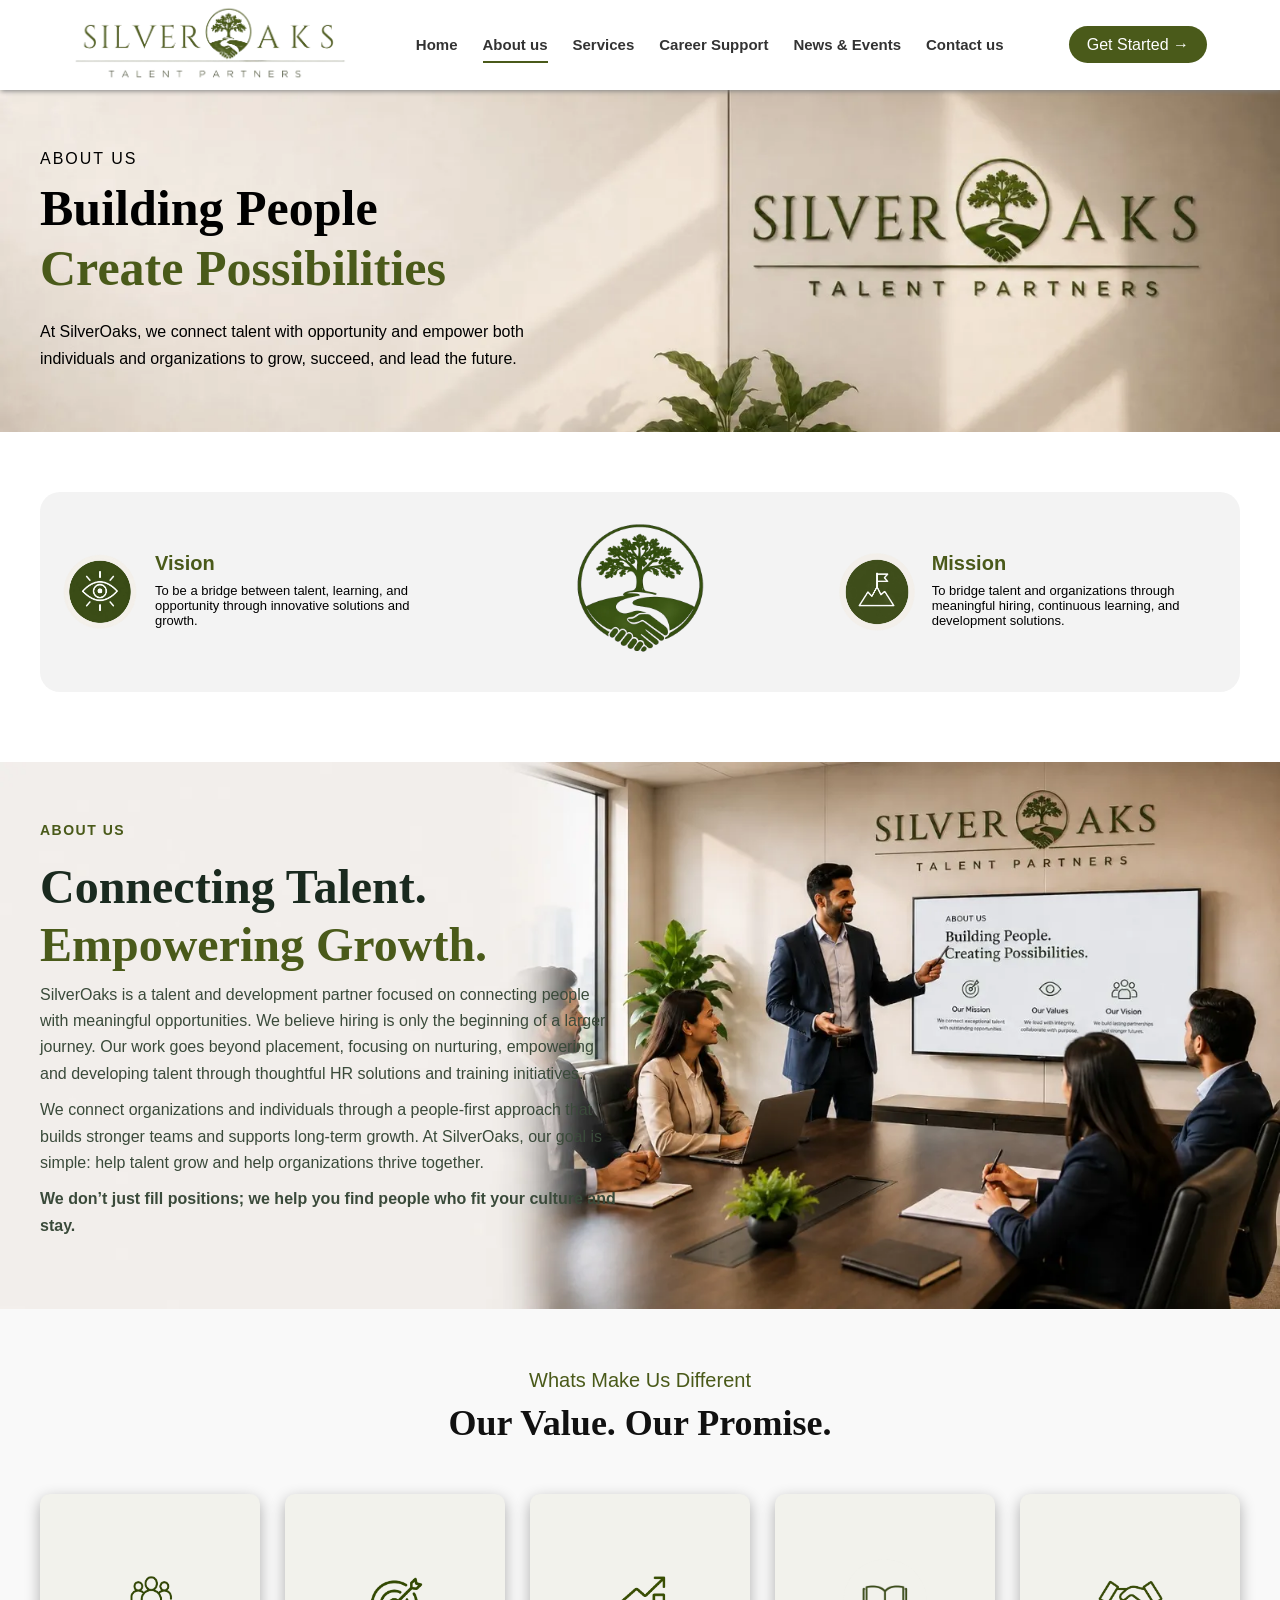
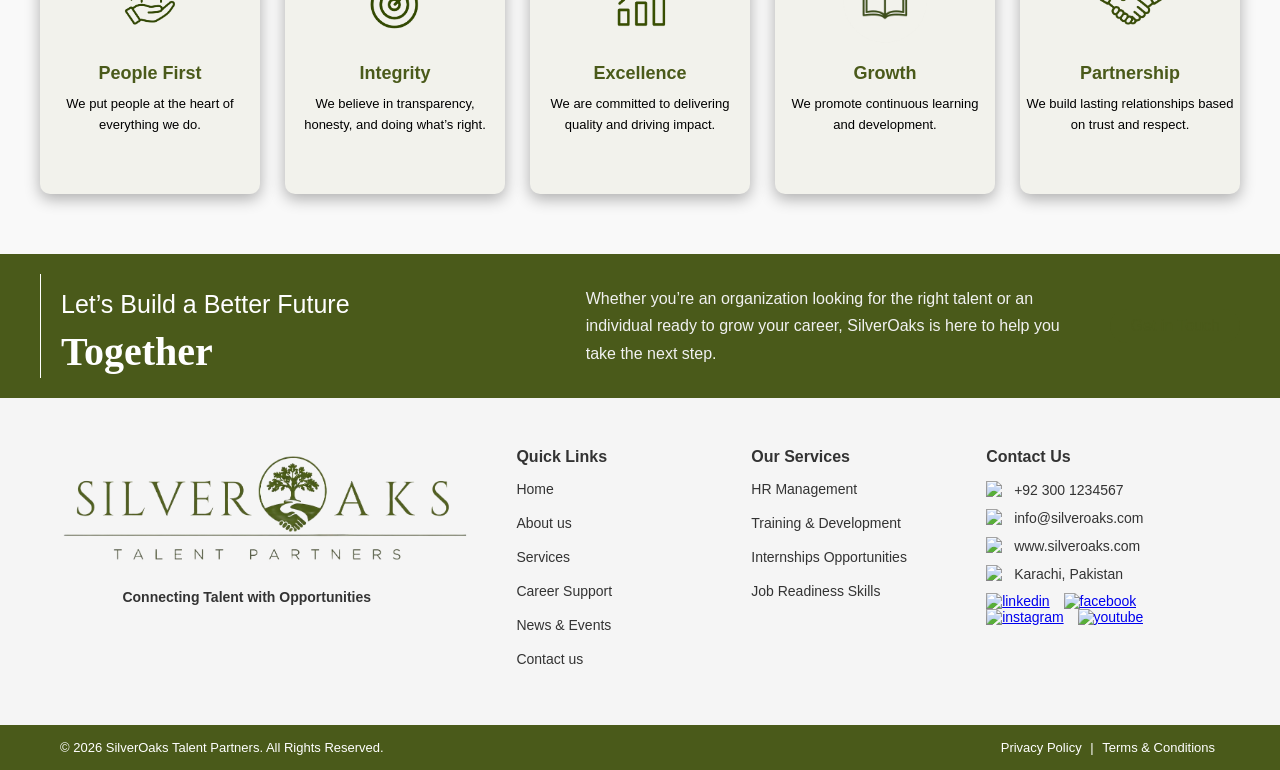
==== commit 7bf3d19c: "Add files via upload" ====
--- a/about-us.html
+++ b/about-us.html
@@ -22,7 +22,7 @@
       <li><a href="index.html"  title="Home">Home</a></li>
       <li><a href="about-us.html" class="active" title="About us">About us</a></li>
       <li><a href="services.html" title="Services">Services</a></li>
-      <li><a href="career.html" title="Career">Career</a></li>
+      <li><a href="career-support.html" title="Career">Career Support</a></li>
       <li><a href="news-and-event.html" title="News & Events">News & Events</a></li>
       <li><a href="contact.html" title="Contact us">Contact us</a></li>
     </ul>
@@ -270,7 +270,7 @@
                 <li><a href="index.html" title="Home">Home</a></li>
                 <li><a href="about-us.html" title="About us">About us</a></li>
                 <li><a href="services.html" title="Services">Services</a></li>
-                <li><a href="career.html" title="Career">Career</a></li>
+                <li><a href="career-support.html" title="Career">Career Support</a></li>
                 <li><a href="news-and-event.html" title="News & Events ">News & Events </a></li>
                 <li><a href="contact.html" title="Contact us">Contact us</a></li>
             </ul>
--- a/style.css
+++ b/style.css
@@ -1456,7 +1456,7 @@
 }
 
 .service-page-what-we-do {
-  padding: 0px 20px 60px;
+  padding: 60px 20px;
   background: #f6f7f9;
   text-align: center;
   font-family: Arial, sans-serif;
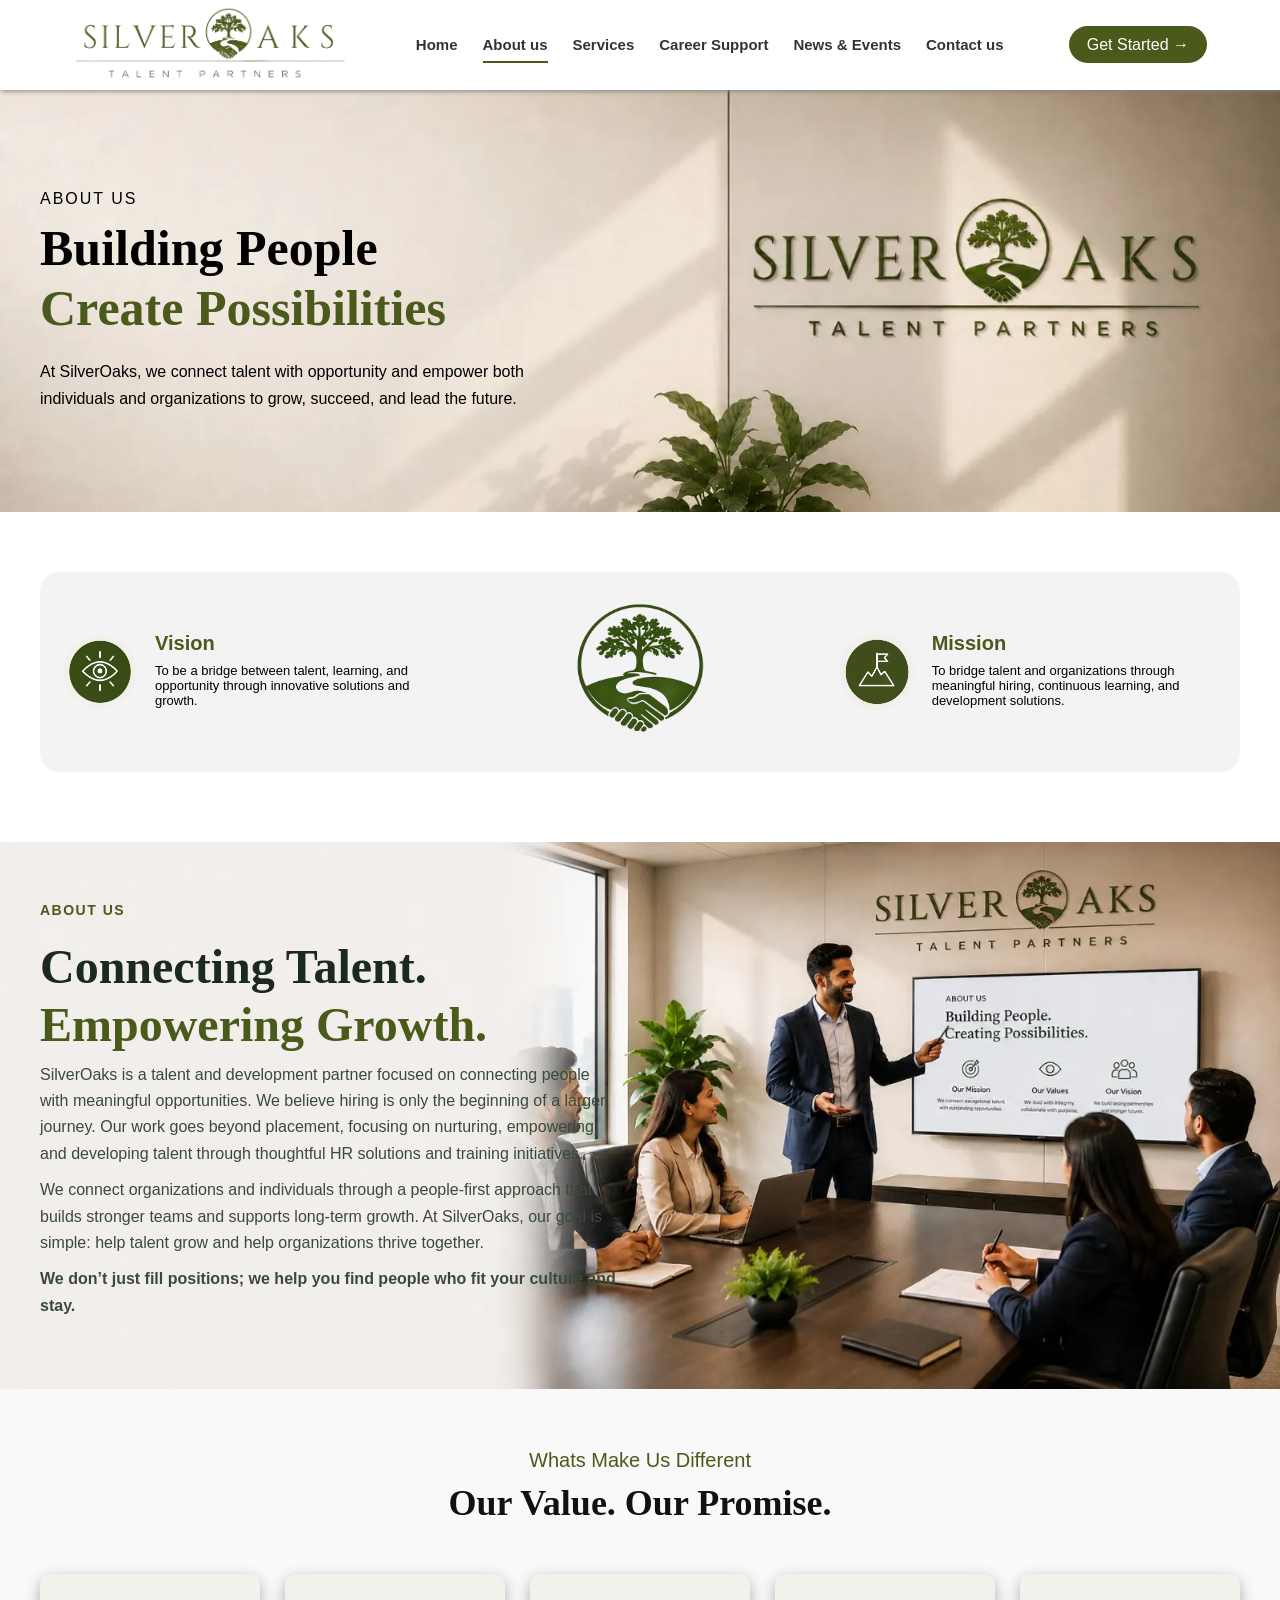
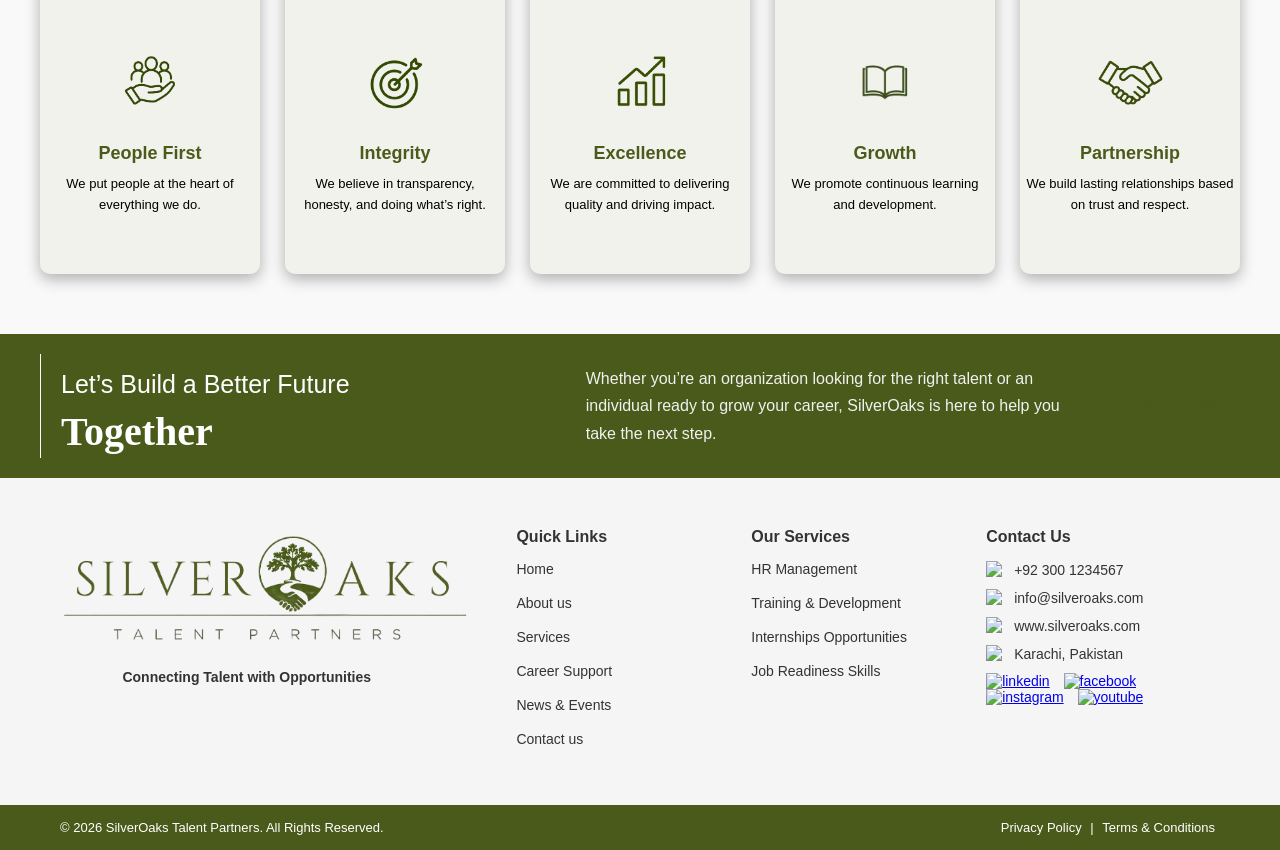
==== commit 636b1972: "Add files via upload" ====
--- a/about-us.html
+++ b/about-us.html
@@ -3,8 +3,112 @@
 <head>
     <meta charset="UTF-8">
     <meta name="viewport" content="width=device-width, initial-scale=1.0">
-    <title>About</title>
+
+    <!-- Primary SEO -->
+    <title>About SilverOaks Talent Partners | HR & Career Development Company Pakistan </title>
+
+    <meta name="description" content="Learn about SilverOaks Talent Partners, a leading HR consultancy and career development company in Pakistan focused on recruitment, training, internship opportunities, talent management, and professional growth solutions.">
+
+    <meta name="keywords" content="HR consultancy Pakistan, recruitment services Pakistan, career guidance Pakistan, internship programs Pakistan, talent development, Silver Oaks Talent Partners, HR agency Pakistan, job placement services">
+
+    <meta name="author" content="Silver Oaks">
+    <meta name="publisher" content="Silver Oaks">
+
+    <meta name="robots" content="index, follow, max-image-preview:large, max-snippet:-1, max-video-preview:-1">
+    <meta name="language" content="en">
+    <meta name="revisit-after" content="7 days">
+
+    <!-- Canonical -->
+    <link rel="canonical" href="https://tariqsh123.github.io/silver-oaks/about-us.html">
+
+    <!-- Favicon -->
+    <link rel="icon" type="image/x-icon" href="images/favicon.ico">
+    <link rel="shortcut icon" href="images/favicon.ico">
+    <link rel="apple-touch-icon" href="images/favicon.ico">
+
+    <!-- Open Graph -->
+    <meta property="og:type" content="website">
+
+    <meta property="og:title" content="About SilverOaks Talent Partners | HR & Career Development Company Pakistan ">
+
+    <meta property="og:description" content="Learn about SilverOaks Talent Partners, a leading HR consultancy and career development company in Pakistan focused on recruitment, training, internship opportunities, talent management, and professional growth solutions.">
+
+    <meta property="og:url" content="https://tariqsh123.github.io/silver-oaks/about-us.html">
+
+    <meta property="og:image" content="https://tariqsh123.github.io/images/favicon.ico">
+
+    <meta property="og:site_name" content="Silver Oaks">
+    <meta property="og:locale" content="en_US">
+
+    <!-- Twitter Card -->
+    <meta name="twitter:card" content="summary_large_image">
+
+    <meta name="twitter:title" content="About SilverOaks Talent Partners | HR & Career Development Company Pakistan ">
+
+    <meta name="twitter:description" content="Learn about SilverOaks Talent Partners, a leading HR consultancy and career development company in Pakistan focused on recruitment, training, internship opportunities, talent management, and professional growth solutions.">
+
+    <meta name="twitter:image" content="https://tariqsh123.github.io/images/favicon.ico">
+
+    <!-- Theme Color -->
+    <meta name="theme-color" content="#0f172a">
+
+    <!-- Preconnect -->
+    <link rel="preconnect" href="https://fonts.googleapis.com">
+    <link rel="preconnect" href="https://fonts.gstatic.com" crossorigin>
+
+    <!-- Styles -->
     <link rel="stylesheet" href="style.css">
+
+    <!-- =========================
+         STRUCTURED DATA (SEO SCHEMA)
+    ========================== -->
+
+    <script type="application/ld+json">
+    {
+      "@context": "https://schema.org",
+      "@type": "Organization",
+      "name": "Silver Oaks",
+      "url": "https://tariqsh123.github.io/silver-oaks/about-us.html",
+      "logo": "https://tariqsh123.github.io/images/favicon.ico"
+    }
+    </script>
+
+    <script type="application/ld+json">
+    {
+      "@context": "https://schema.org",
+      "@type": "WebSite",
+      "name": "About SilverOaks Talent Partners | HR & Career Development Company Pakistan ",
+      "url": "https://tariqsh123.github.io/silver-oaks/about-us.html",
+      "publisher": {
+        "@type": "Organization",
+        "name": "Silver Oaks"
+      }
+    }
+    </script>
+
+    <script type="application/ld+json">
+    {
+      "@context": "https://schema.org",
+      "@type": "ProfessionalService",
+      "name": "About SilverOaks Talent Partners | HR & Career Development Company Pakistan ",
+      "url": "https://tariqsh123.github.io/silver-oaks/about-us.html",
+      "image": "https://tariqsh123.github.io/images/favicon.ico",
+      "description": "Learn about SilverOaks Talent Partners, a leading HR consultancy and career development company in Pakistan focused on recruitment, training, internship opportunities, talent management, and professional growth solutions.",
+      "provider": {
+        "@type": "Organization",
+        "name": "Silver Oaks"
+      },
+      "areaServed": "PK",
+      "serviceType": [
+        "HR Consultancy",
+        "Recruitment Services",
+        "Career Guidance",
+        "Internship Programs",
+        "Talent Development"
+      ]
+    }
+    </script>
+
 </head>
 <body>
 
@@ -79,7 +183,7 @@
     <!-- LEFT CARD -->
 <div class="vision-card left">
   <div class="card-row">
-    <img src="images/Our-Vision-icom.webp" alt="vision icon">
+    <img src="images/Our-Vision-icom.webp" alt="vision icon" title="vision icon" loading="lazy">
 
     <div class="card-text">
       <h3>Vision</h3>
@@ -93,13 +197,13 @@
 
 <!-- CENTER IMAGE -->
 <div class="vision-center">
-  <img src="images/about-after-hero-tree.webp" alt="Tree Logo">
+  <img src="images/about-after-hero-tree.webp" alt="Tree Logo" title="Tree Logo" loading="lazy">
 </div>
 
 <!-- RIGHT CARD -->
 <div class="vision-card right">
   <div class="card-row">
-    <img src="images/Our-Mission-icon.webp" alt="mission icon">
+    <img src="images/Our-Mission-icon.webp" alt="mission icon" title="mission icon" loading="lazy">
 
     <div class="card-text">
       <h3>Mission</h3>
@@ -184,34 +288,34 @@
 
     <!-- CARD 1 -->
     <div class="value-card">
-      <img src="images/People-First-icon.webp" alt="">
+      <img src="images/People-First-icon.webp" alt="People First" title="People First" loading="lazy">
       <h3>People First</h3>
       <p>We put people at the heart of everything we do. </p>
     </div>
 
     <!-- CARD 2 -->
     <div class="value-card">
-      <img src="images/Integrity-Icon.webp" alt="">
+      <img src="images/Integrity-Icon.webp" alt="Integrity-Icon" title="Integrity-Icon" loading="lazy">
       <h3>Integrity</h3>
       <p>We believe in transparency, honesty, and doing what’s right. </p>
     </div>
 
     <!-- CARD 3 -->
     <div class="value-card">
-      <img src="images/Excellence-Icon.webp" alt="">
+      <img src="images/Excellence-Icon.webp" alt="Excellence-Icon" title="Excellence-Icon" loading="lazy">
       <h3>Excellence</h3>
       <p>We are committed to delivering quality and driving impact. </p>
     </div>
 
     <!-- CARD 4 -->
     <div class="value-card">
-      <img src="images/Growth-icon.webp" alt="">
+      <img src="images/Growth-icon.webp" alt="Growth-icon" title="Growth-icon" loading="lazy">
       <h3>Growth</h3>
       <p>We promote continuous learning and development.</p>
     </div>
     <!-- CARD 5 -->
     <div class="value-card">
-      <img src="images/Partnership-icon.webp" alt="">
+      <img src="images/Partnership-icon.webp" alt="Partnership-icon" title="Partnership-icon" loading="lazy"> 
       <h3>Partnership</h3>
       <p>We build lasting relationships based on trust and respect.</p>
     </div>
--- a/style.css
+++ b/style.css
@@ -111,6 +111,10 @@
 
   .nav-btn {
     display: none;
+  }
+  .logo img{
+    height: auto;
+    width: 200px;
   }
 }
 
@@ -1054,6 +1058,7 @@
 
 .about-hero {
   width: 100%;
+  padding: 40px 10px;
   height: fit-content;
   background: url('images/about-us-bg.webp') no-repeat center center/cover;
   position: relative;
@@ -1106,6 +1111,8 @@
 @media (max-width: 768px) {
   .about-hero {
     justify-content: center;
+    background-image: none !important;
+    background: rgb(243, 243, 243);
     text-align: center;
   }
 
@@ -2203,7 +2210,6 @@
   height: 150px;
   width: auto;
   border-radius: 20px;
-  opacity: 0.3;
   filter: brightness(100);
   display: block;
 }
